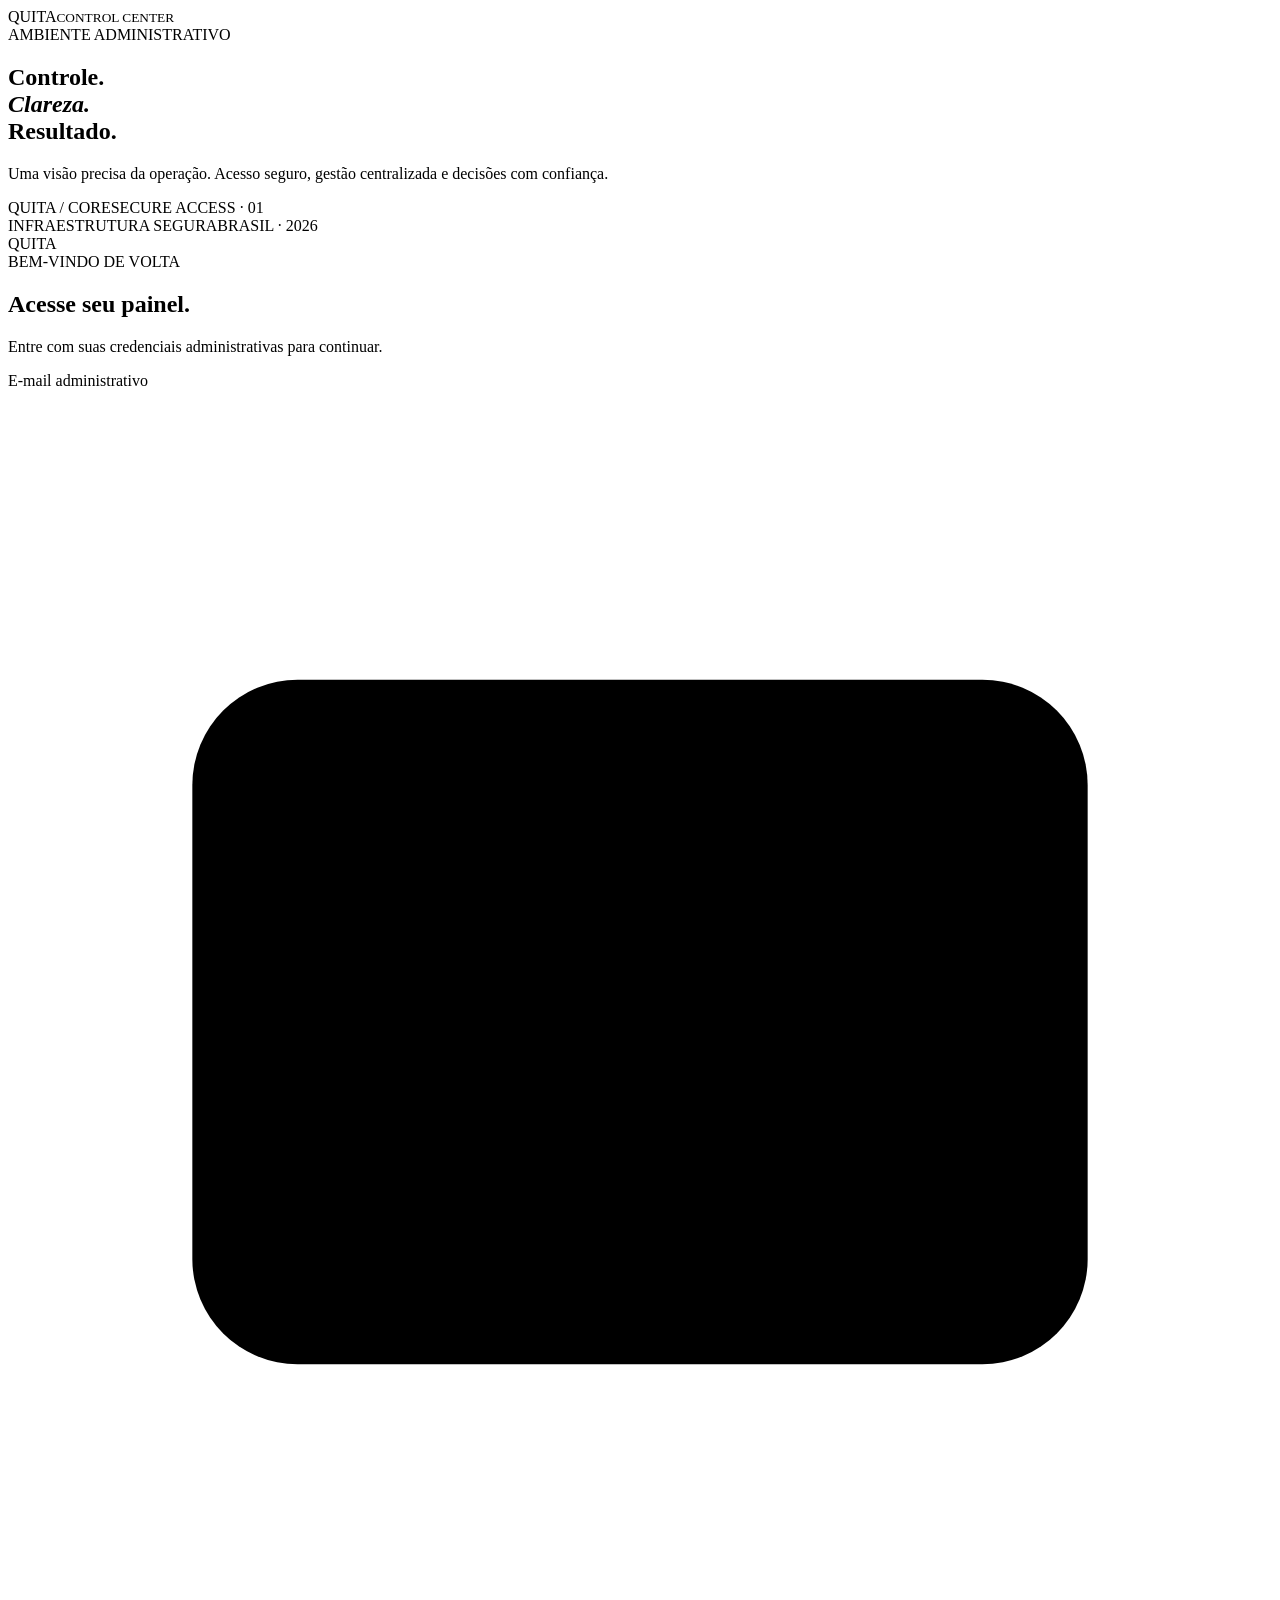
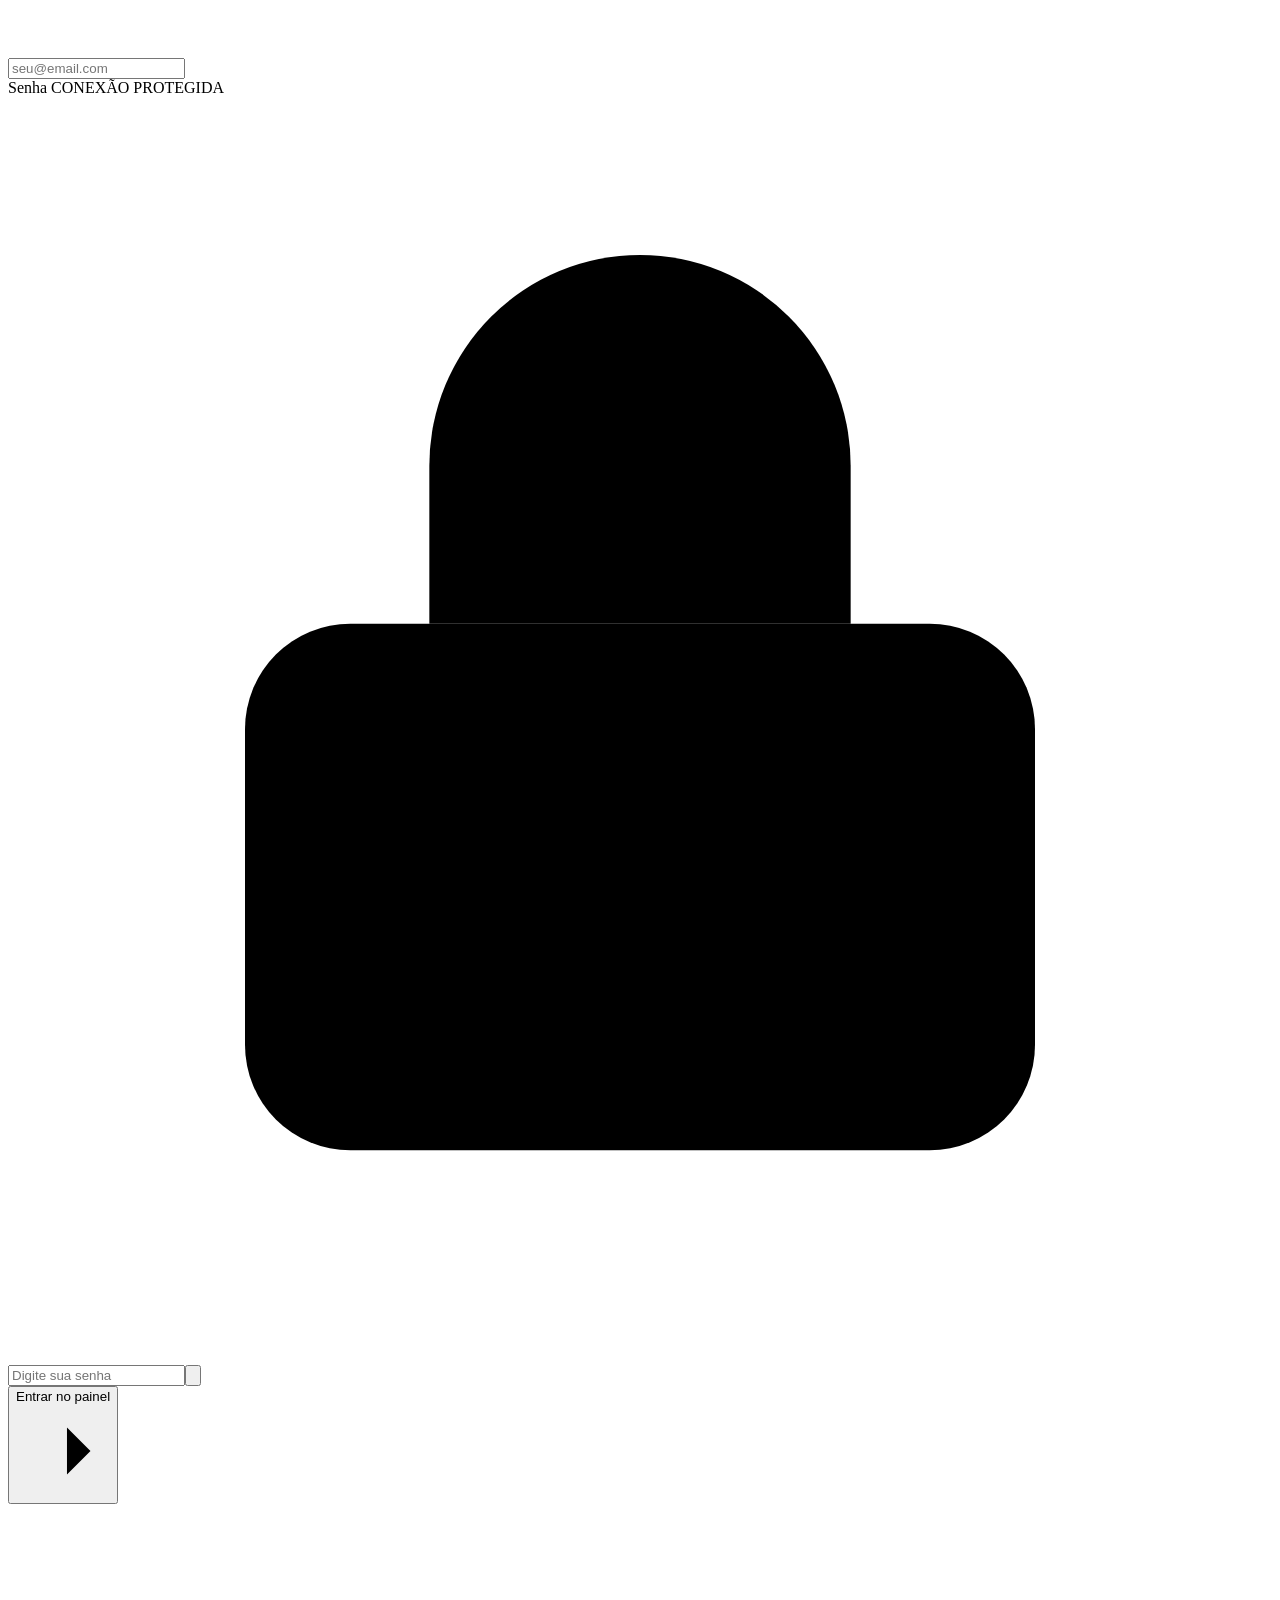
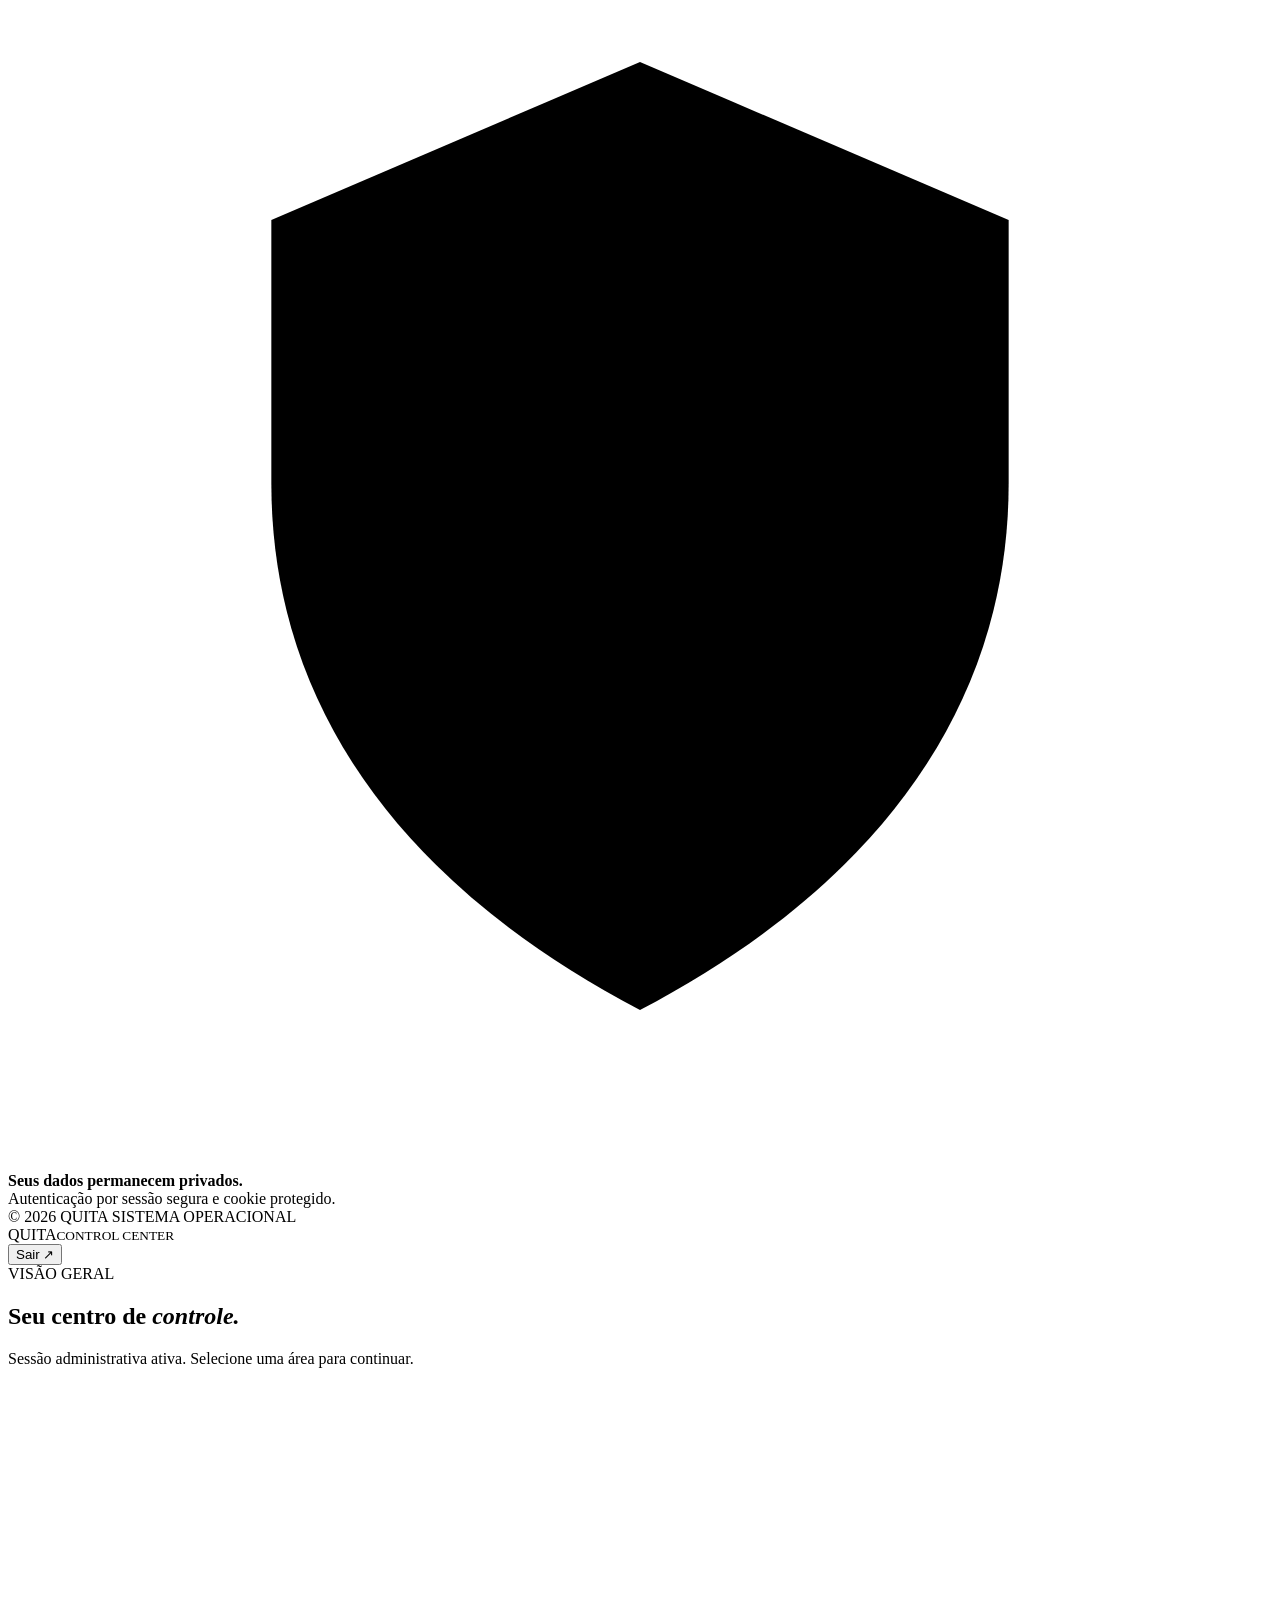
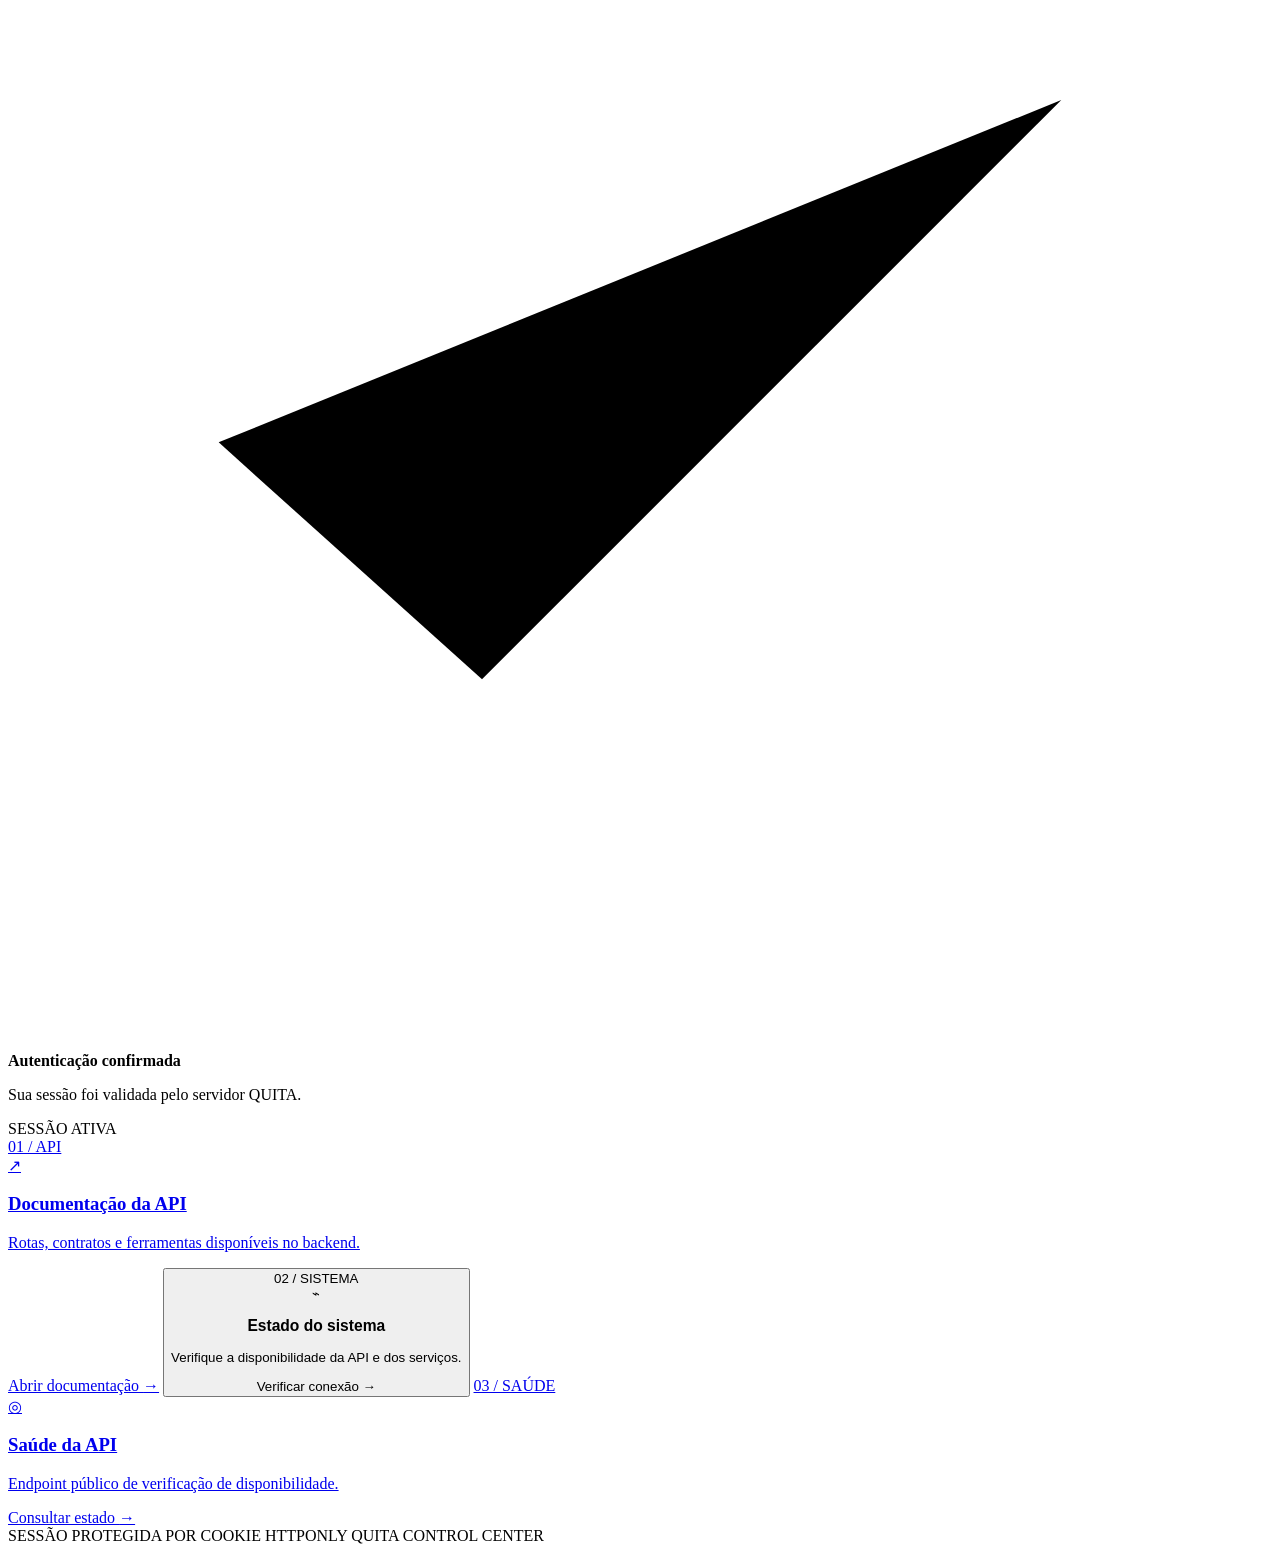
==== backend/frontend/index.html @ aa098b87 "feat: add QUITA admin login and dashboard" ====
<!doctype html>
<html lang="pt-BR">
<head>
  <meta charset="utf-8">
  <meta name="viewport" content="width=device-width, initial-scale=1">
  <meta name="theme-color" content="#080b14">
  <meta name="description" content="QUITA — painel administrativo seguro.">
  <title>QUITA — Painel administrativo</title>
  <link rel="preconnect" href="https://fonts.googleapis.com">
  <link rel="preconnect" href="https://fonts.gstatic.com" crossorigin>
  <link href="https://fonts.googleapis.com/css2?family=DM+Sans:wght@400;500;600;700&family=Manrope:wght@400;500;600;700;800&display=swap" rel="stylesheet">
  <link rel="stylesheet" href="/static/app.css">
</head>
<body>
  <div class="ambient ambient-a"></div><div class="ambient ambient-b"></div>
  <div class="grain"></div>
  <main id="app" class="shell">
    <section id="login-view" class="login-layout">
      <div class="visual-panel">
        <div class="brand"><span class="brand-mark"><span></span><span></span><span></span></span><span>QUITA</span><small>CONTROL CENTER</small></div>
        <div class="visual-copy">
          <div class="eyebrow"><span class="pulse"></span> AMBIENTE ADMINISTRATIVO</div>
          <h1>Controle.<br><em>Clareza.</em><br>Resultado.</h1>
          <p>Uma visão precisa da operação. Acesso seguro, gestão centralizada e decisões com confiança.</p>
        </div>
        <div class="orb-stage" aria-hidden="true">
          <div class="orbit orbit-one"></div><div class="orbit orbit-two"></div><div class="orbit orbit-three"></div>
          <div class="orb"><div class="orb-core"></div><div class="orb-shine"></div><div class="orb-ring"></div></div>
          <span class="orb-label label-top">QUITA / CORE</span><span class="orb-label label-bottom">SECURE ACCESS · 01</span>
        </div>
        <div class="visual-footer"><span>INFRAESTRUTURA SEGURA</span><span class="footer-line"></span><span>BRASIL · 2026</span></div>
      </div>
      <section class="form-panel">
        <div class="mobile-brand"><span class="brand-mark"><span></span><span></span><span></span></span> QUITA</div>
        <div class="form-wrap">
          <div class="form-kicker">BEM-VINDO DE VOLTA</div>
          <h2>Acesse seu painel<span>.</span></h2>
          <p class="form-subtitle">Entre com suas credenciais administrativas para continuar.</p>
          <form id="login-form" autocomplete="on">
            <label for="email">E-mail administrativo</label>
            <div class="field"><svg viewBox="0 0 24 24" aria-hidden="true"><rect x="3.5" y="5.5" width="17" height="13" rx="2"></rect><path d="m4.5 7 7.5 6 7.5-6"></path></svg><input id="email" name="email" type="email" placeholder="seu@email.com" autocomplete="username" required maxlength="254"></div>
            <div class="label-row"><label for="password">Senha</label><span class="private-note"><span class="lock-dot"></span> CONEXÃO PROTEGIDA</span></div>
            <div class="field"><svg viewBox="0 0 24 24" aria-hidden="true"><rect x="4.5" y="10" width="15" height="10" rx="2"></rect><path d="M8 10V7a4 4 0 0 1 8 0v3"></path><path d="M12 14v2"></path></svg><input id="password" name="password" type="password" placeholder="Digite sua senha" autocomplete="current-password" required maxlength="1024"><button class="reveal" id="toggle-password" type="button" aria-label="Mostrar senha"><svg viewBox="0 0 24 24"><path d="M2.5 12s3.3-6 9.5-6 9.5 6 9.5 6-3.3 6-9.5 6-9.5-6-9.5-6Z"></path><circle cx="12" cy="12" r="2.5"></circle></svg></button></div>
            <button class="submit-button" id="submit-button" type="submit"><span>Entrar no painel</span><svg viewBox="0 0 24 24"><path d="M5 12h14M13 6l6 6-6 6"></path></svg></button>
            <div id="login-message" class="message" role="alert" aria-live="polite"></div>
          </form>
          <div class="security-note"><span class="shield"><svg viewBox="0 0 24 24"><path d="M12 3 19 6v5c0 4.5-2.8 7.8-7 10-4.2-2.2-7-5.5-7-10V6l7-3Z"></path><path d="m9 12 2 2 4-4"></path></svg></span><span><strong>Seus dados permanecem privados.</strong><br>Autenticação por sessão segura e cookie protegido.</span></div>
        </div>
        <footer class="form-footer"><span>© 2026 QUITA</span><span><i></i> SISTEMA OPERACIONAL</span></footer>
      </section>
    </section>
    <section id="dashboard-view" class="dashboard hidden">
      <header class="dash-header"><div class="brand"><span class="brand-mark"><span></span><span></span><span></span></span><span>QUITA</span><small>CONTROL CENTER</small></div><div class="dash-user"><span class="online-dot"></span><span id="admin-email"></span><button id="logout-button" class="logout-button">Sair <span>↗</span></button></div></header>
      <div class="dash-main"><div class="eyebrow"><span class="pulse"></span> VISÃO GERAL</div><h1>Seu centro de <em>controle.</em></h1><p class="dash-intro">Sessão administrativa ativa. Selecione uma área para continuar.</p>
      <div class="status-card"><div class="status-icon"><svg viewBox="0 0 24 24"><path d="M4 12.5 9 17l11-11"></path></svg></div><div><strong>Autenticação confirmada</strong><p>Sua sessão foi validada pelo servidor QUITA.</p></div><span class="status-tag">SESSÃO ATIVA</span></div>
      <div class="dash-grid">
        <a class="dash-card" href="/docs"><span class="card-index">01 / API</span><div class="card-symbol">↗</div><h3>Documentação da API</h3><p>Rotas, contratos e ferramentas disponíveis no backend.</p><span class="card-link">Abrir documentação <b>→</b></span></a>
        <button class="dash-card" id="check-api"><span class="card-index">02 / SISTEMA</span><div class="card-symbol">⌁</div><h3>Estado do sistema</h3><p id="api-status">Verifique a disponibilidade da API e dos serviços.</p><span class="card-link">Verificar conexão <b>→</b></span></button>
        <a class="dash-card" href="/health"><span class="card-index">03 / SAÚDE</span><div class="card-symbol">◎</div><h3>Saúde da API</h3><p>Endpoint público de verificação de disponibilidade.</p><span class="card-link">Consultar estado <b>→</b></span></a>
      </div>
      <div class="dash-bottom"><span class="pulse"></span> SESSÃO PROTEGIDA POR COOKIE HTTPONLY <span class="bottom-divider"></span> QUITA CONTROL CENTER</div></div>
    </section>
  </main>
  <script src="/static/app.js" defer></script>
</body>
</html>
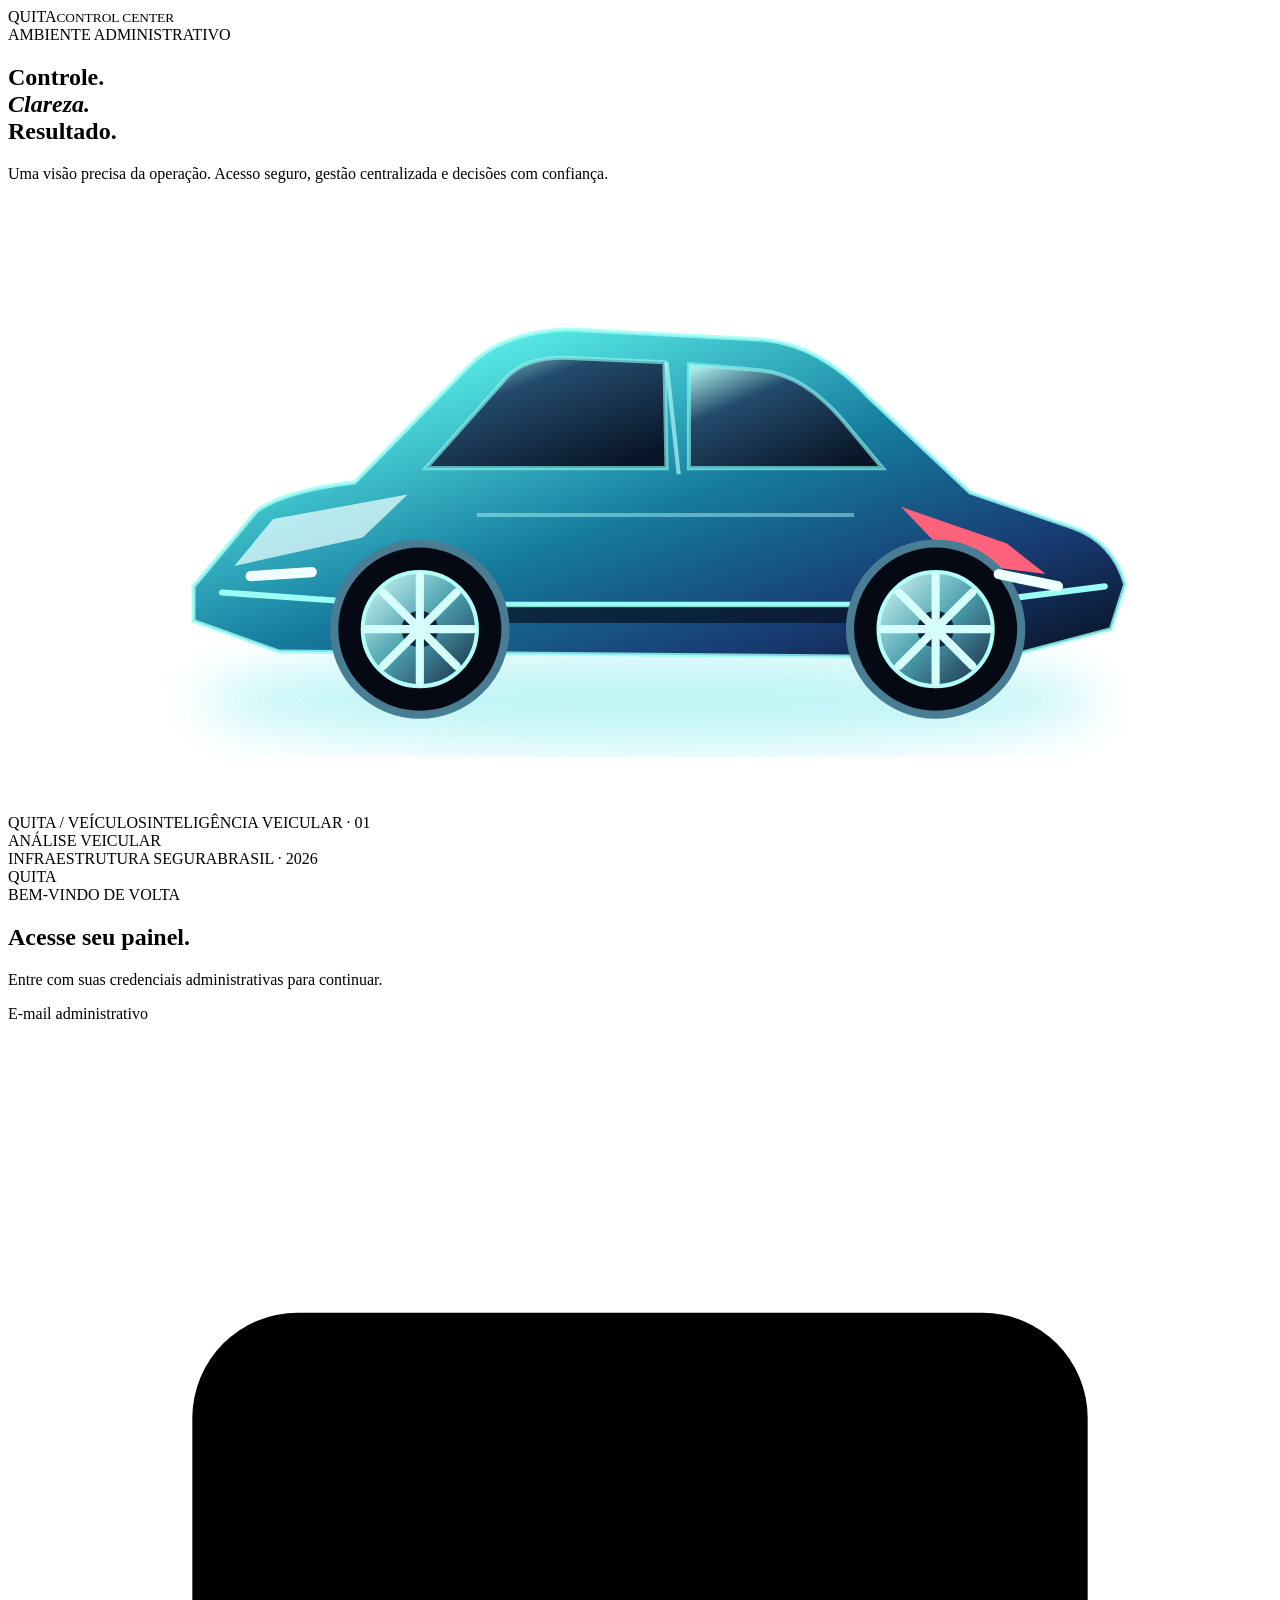
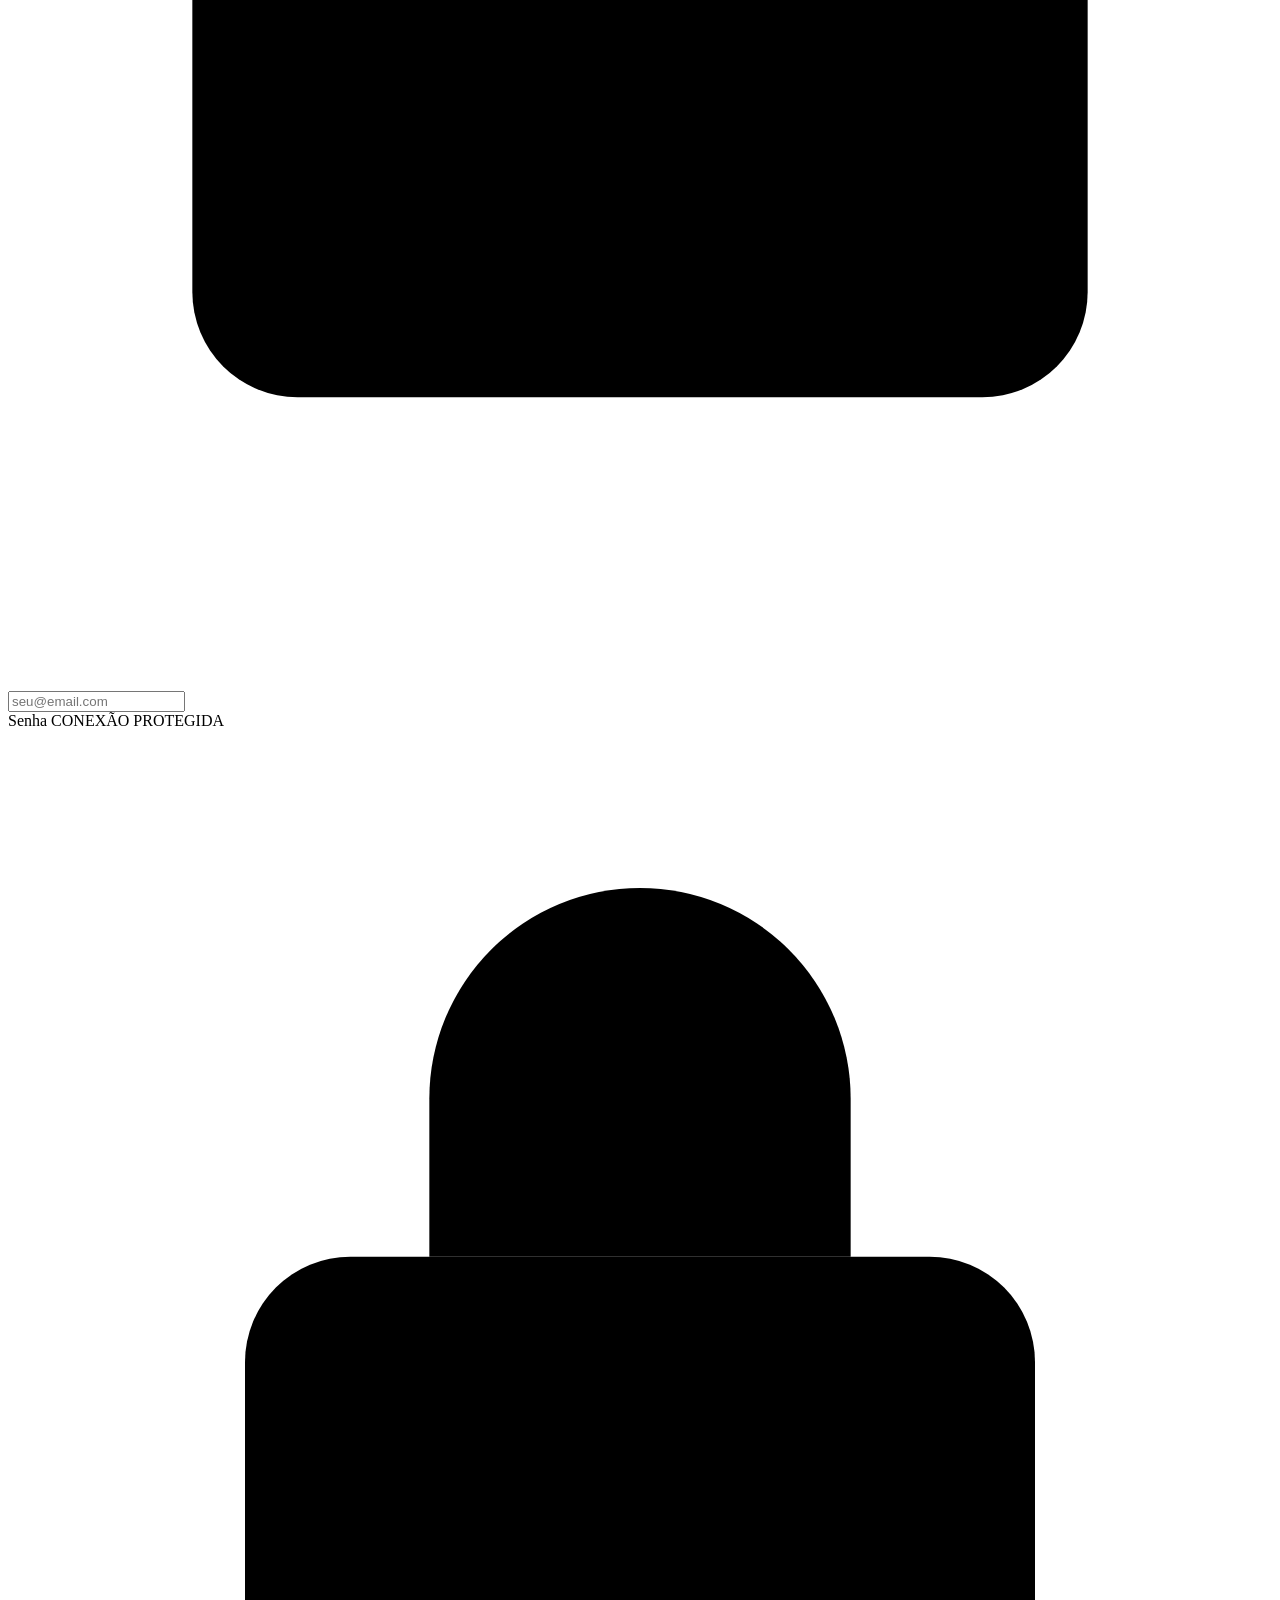
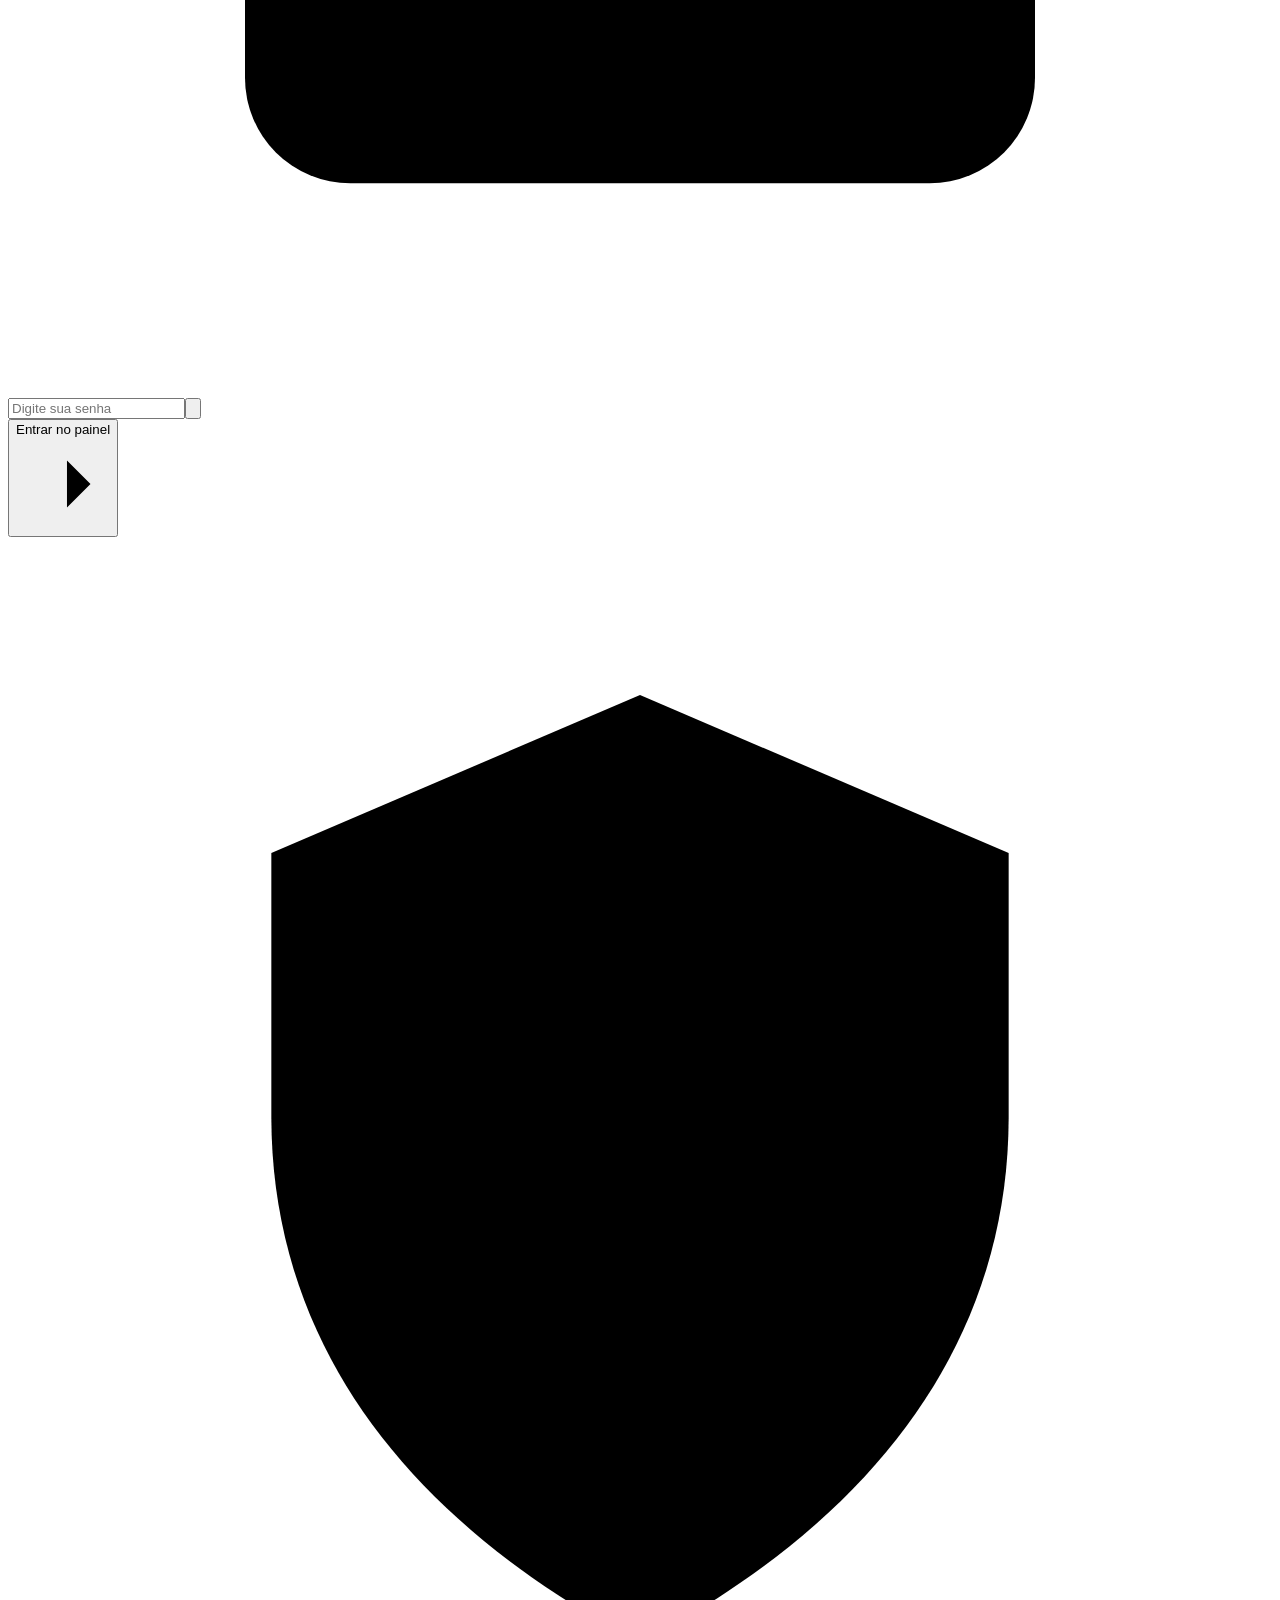
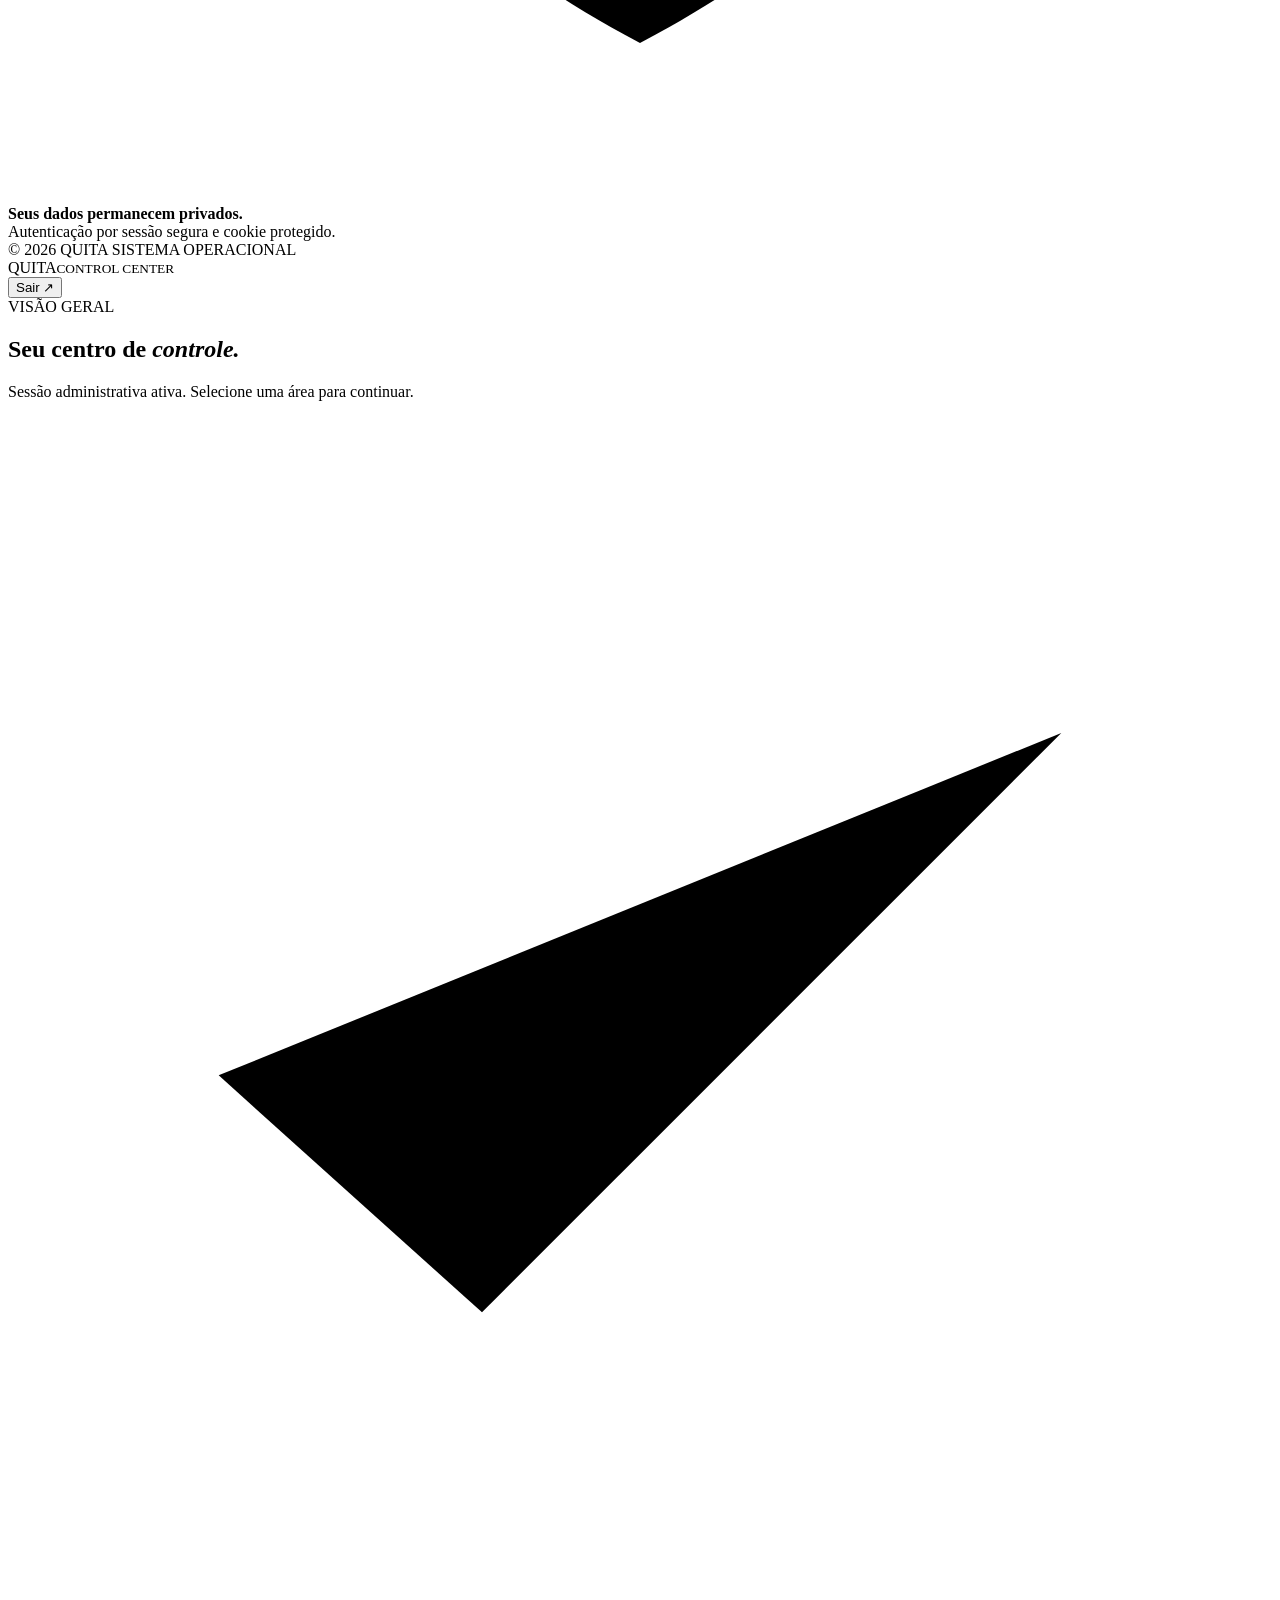
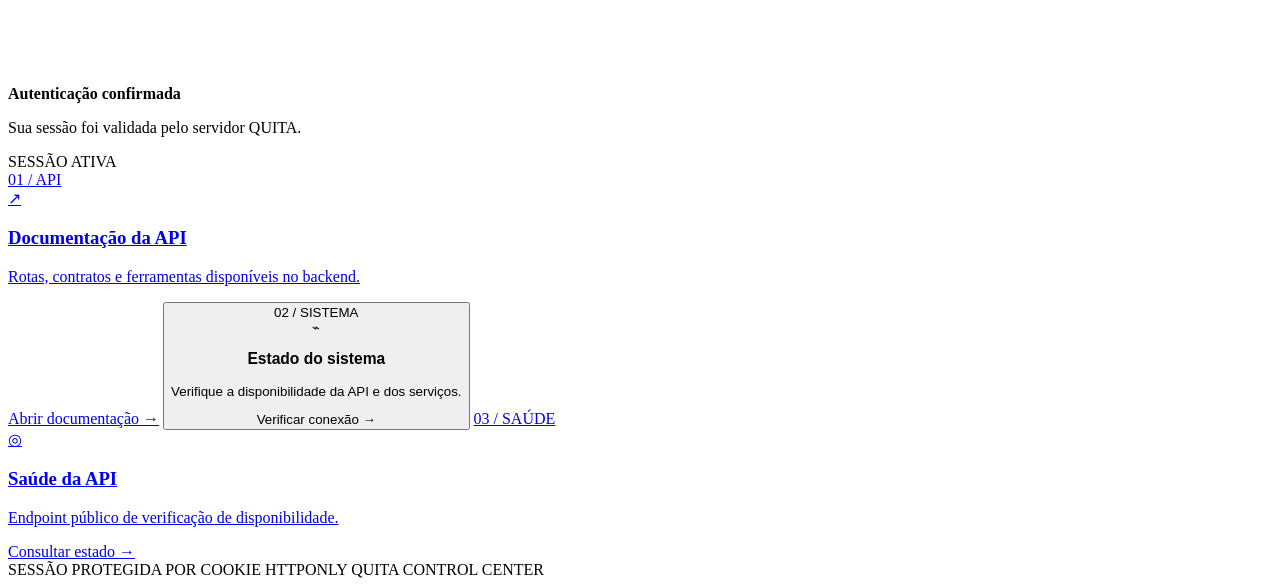
==== commit c7f6c119: "design: substituir esfera genérica por carro esportivo 3D" ====
--- a/backend/frontend/index.html
+++ b/backend/frontend/index.html
@@ -23,10 +23,28 @@
           <h1>Controle.<br><em>Clareza.</em><br>Resultado.</h1>
           <p>Uma visão precisa da operação. Acesso seguro, gestão centralizada e decisões com confiança.</p>
         </div>
-        <div class="orb-stage" aria-hidden="true">
-          <div class="orbit orbit-one"></div><div class="orbit orbit-two"></div><div class="orbit orbit-three"></div>
-          <div class="orb"><div class="orb-core"></div><div class="orb-shine"></div><div class="orb-ring"></div></div>
-          <span class="orb-label label-top">QUITA / CORE</span><span class="orb-label label-bottom">SECURE ACCESS · 01</span>
+        <div class="orb-stage vehicle-stage" aria-hidden="true">
+          <div class="vehicle-grid"></div><div class="orbit orbit-one"></div><div class="orbit orbit-two"></div><div class="orbit orbit-three"></div><div class="vehicle-glow"></div>
+          <svg class="hero-car" viewBox="0 0 620 300">
+            <defs>
+              <linearGradient id="carPaint" x1="0" y1="0" x2="1" y2="1"><stop stop-color="#e7ffff"/><stop offset=".2" stop-color="#53e4e1"/><stop offset=".52" stop-color="#167b9e"/><stop offset=".78" stop-color="#183b72"/><stop offset="1" stop-color="#071020"/></linearGradient>
+              <linearGradient id="glass" x1="0" y1="0" x2=".8" y2="1"><stop stop-color="#b9fff8"/><stop offset=".35" stop-color="#234b6c"/><stop offset="1" stop-color="#091426"/></linearGradient>
+              <linearGradient id="rim" x1="0" y1="0" x2="1" y2="1"><stop stop-color="#d9fffb"/><stop offset=".5" stop-color="#4b9fae"/><stop offset="1" stop-color="#15243e"/></linearGradient>
+              <filter id="carShadow"><feGaussianBlur stdDeviation="12"/></filter>
+            </defs>
+            <ellipse cx="315" cy="246" rx="220" ry="23" fill="#23dce0" opacity=".28" filter="url(#carShadow)"/>
+            <path d="M91 190 122 153Q136 143 170 139L225 83Q242 65 275 64L371 69Q399 72 423 98L472 144 522 161Q542 168 548 189L541 211 488 225 133 222 91 207Z" fill="url(#carPaint)" stroke="#9bfff6" stroke-opacity=".8" stroke-width="2"/>
+            <path d="M205 132 245 87Q255 77 276 78L322 80 323 132Z" fill="url(#glass)" stroke="#8af6f1" stroke-opacity=".65" stroke-width="2"/>
+            <path d="M334 81 369 84Q390 86 409 108L429 132 334 132Z" fill="url(#glass)" stroke="#8af6f1" stroke-opacity=".65" stroke-width="2"/>
+            <path d="M323 80 329 135" stroke="#b9fffa" stroke-opacity=".65" stroke-width="2"/>
+            <path d="M130 157 196 145 174 166 111 180Z" fill="#eaffff" opacity=".72"/><path d="M438 151 490 169 509 184 464 178Z" fill="#ff627b"/>
+            <path d="M105 193 190 199 467 199 538 190" fill="none" stroke="#9afff4" stroke-width="3" stroke-linecap="round"/>
+            <path d="M230 155 415 155" stroke="#bafffa" stroke-opacity=".45" stroke-width="2"/><path d="M192 204 460 204" stroke="#07101e" stroke-width="8" opacity=".7"/>
+            <g><circle cx="202" cy="211" r="42" fill="#050914" stroke="#487d93" stroke-width="4"/><circle cx="202" cy="211" r="28" fill="url(#rim)" stroke="#b3fff8" stroke-width="2"/><circle cx="202" cy="211" r="9" fill="#10253c"/><path d="M202 185V237M176 211H228M184 193 220 229M220 193 184 229" stroke="#d4fffa" stroke-width="4" stroke-linecap="round"/></g>
+            <g><circle cx="455" cy="211" r="42" fill="#050914" stroke="#487d93" stroke-width="4"/><circle cx="455" cy="211" r="28" fill="url(#rim)" stroke="#b3fff8" stroke-width="2"/><circle cx="455" cy="211" r="9" fill="#10253c"/><path d="M455 185V237M429 211H481M437 193 473 229M473 193 437 229" stroke="#d4fffa" stroke-width="4" stroke-linecap="round"/></g>
+            <path d="M119 185 149 183M486 184 515 190" stroke="#f0ffff" stroke-width="5" stroke-linecap="round"/>
+          </svg>
+          <span class="orb-label label-top">QUITA / VEÍCULOS</span><span class="orb-label label-bottom">INTELIGÊNCIA VEICULAR · 01</span><div class="vehicle-chip"><span class="pulse"></span> ANÁLISE VEICULAR</div>
         </div>
         <div class="visual-footer"><span>INFRAESTRUTURA SEGURA</span><span class="footer-line"></span><span>BRASIL · 2026</span></div>
       </div>
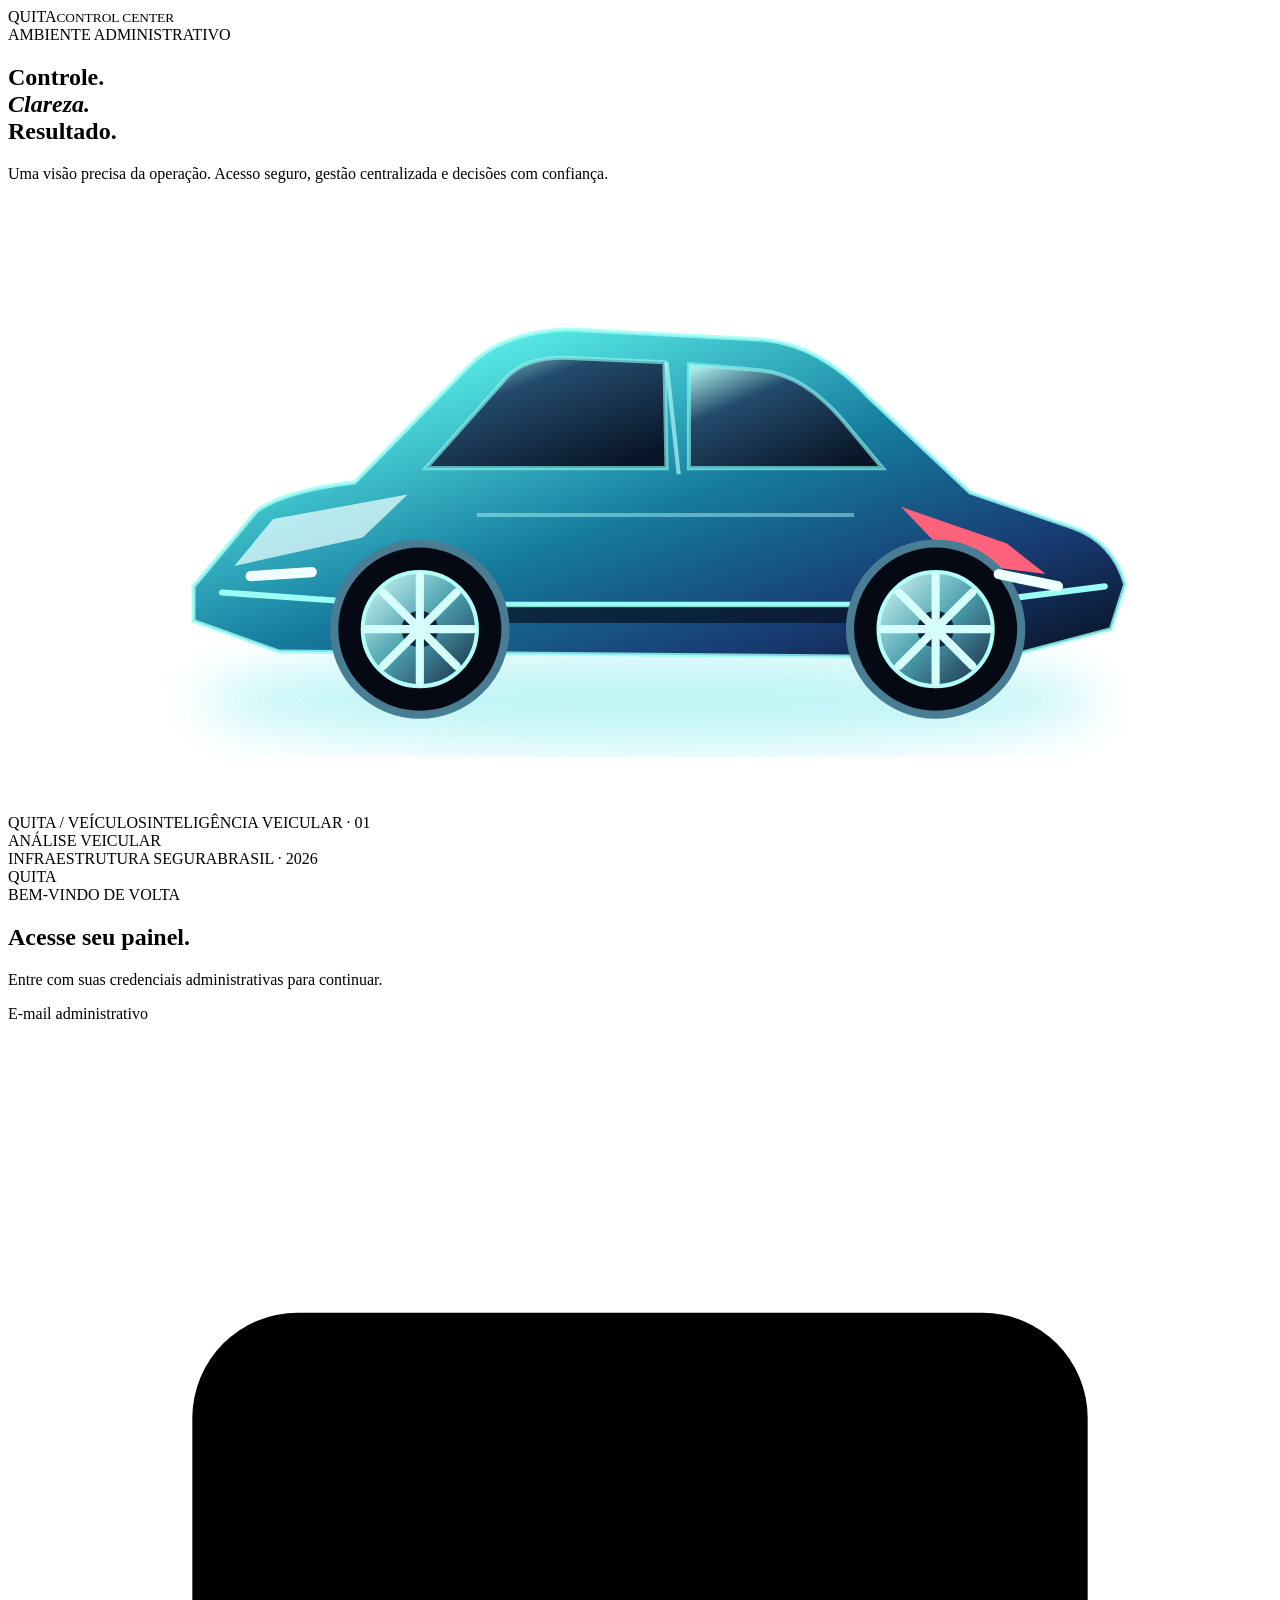
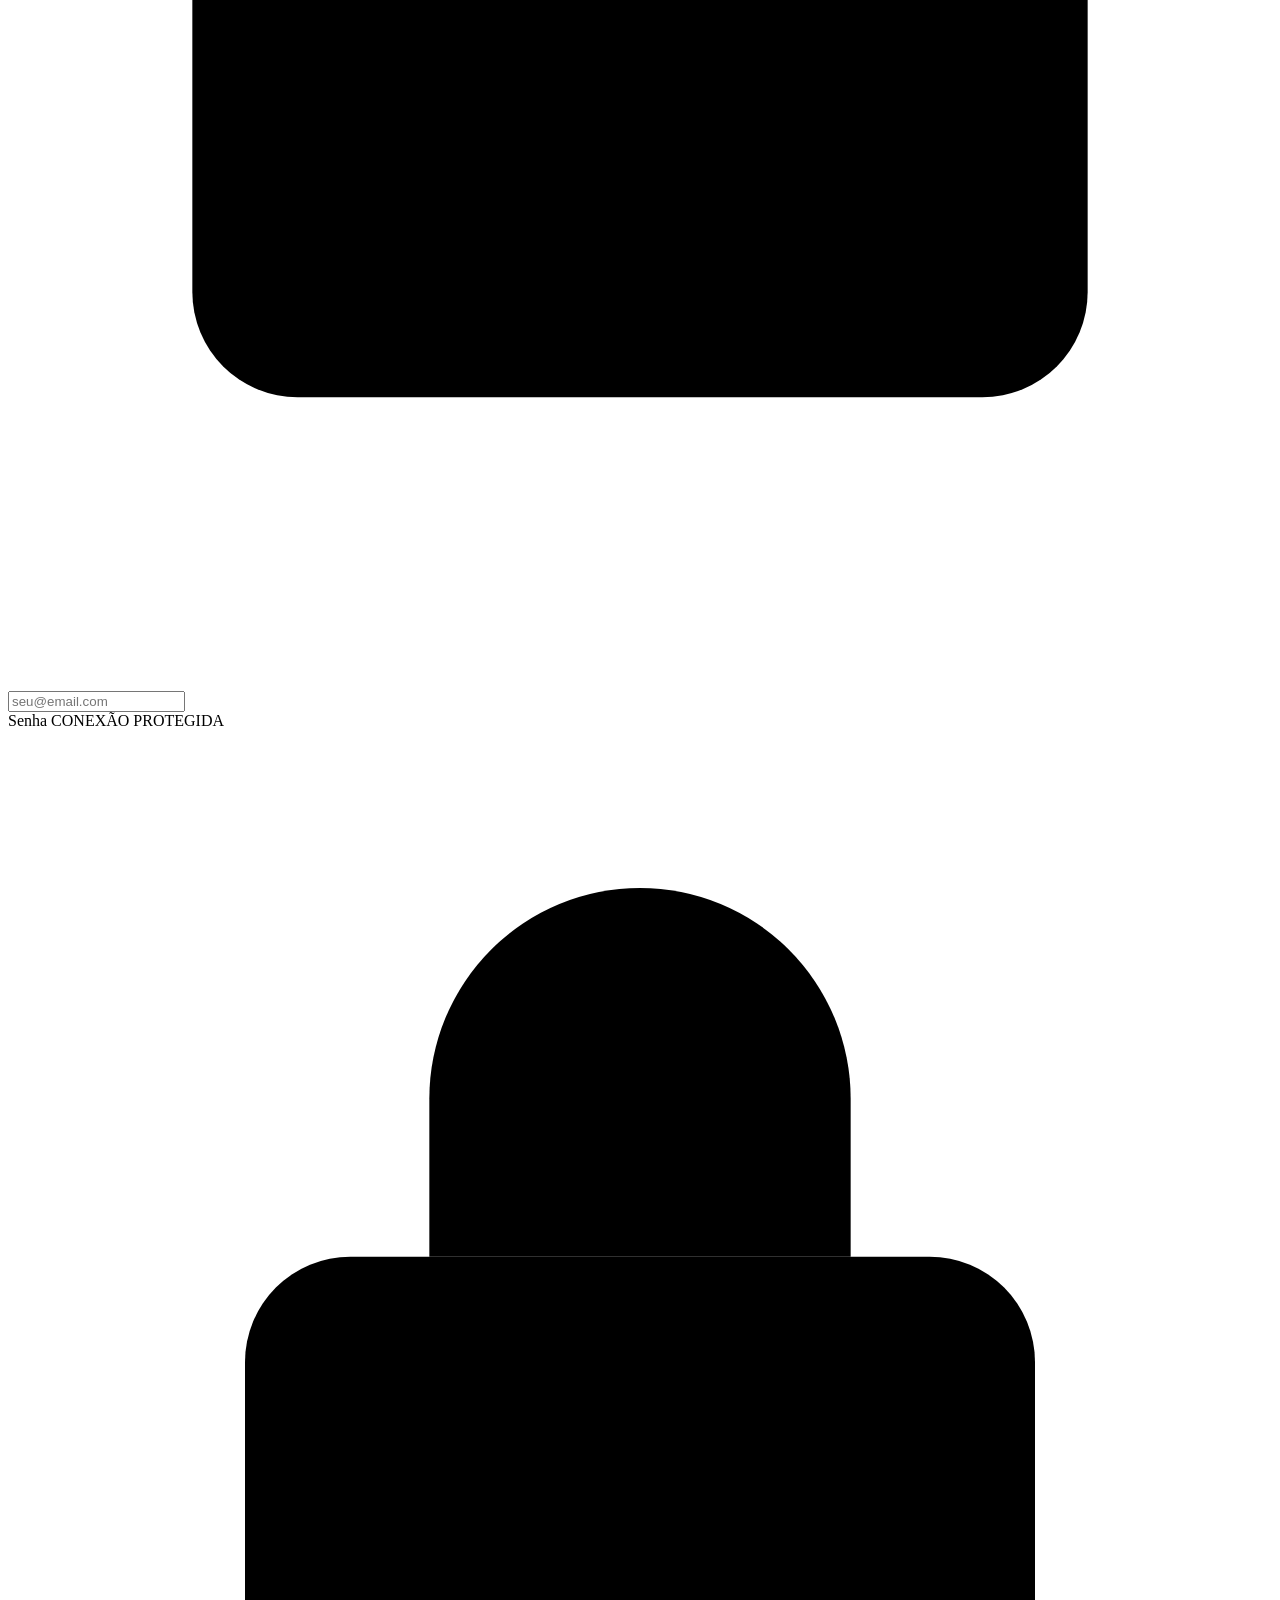
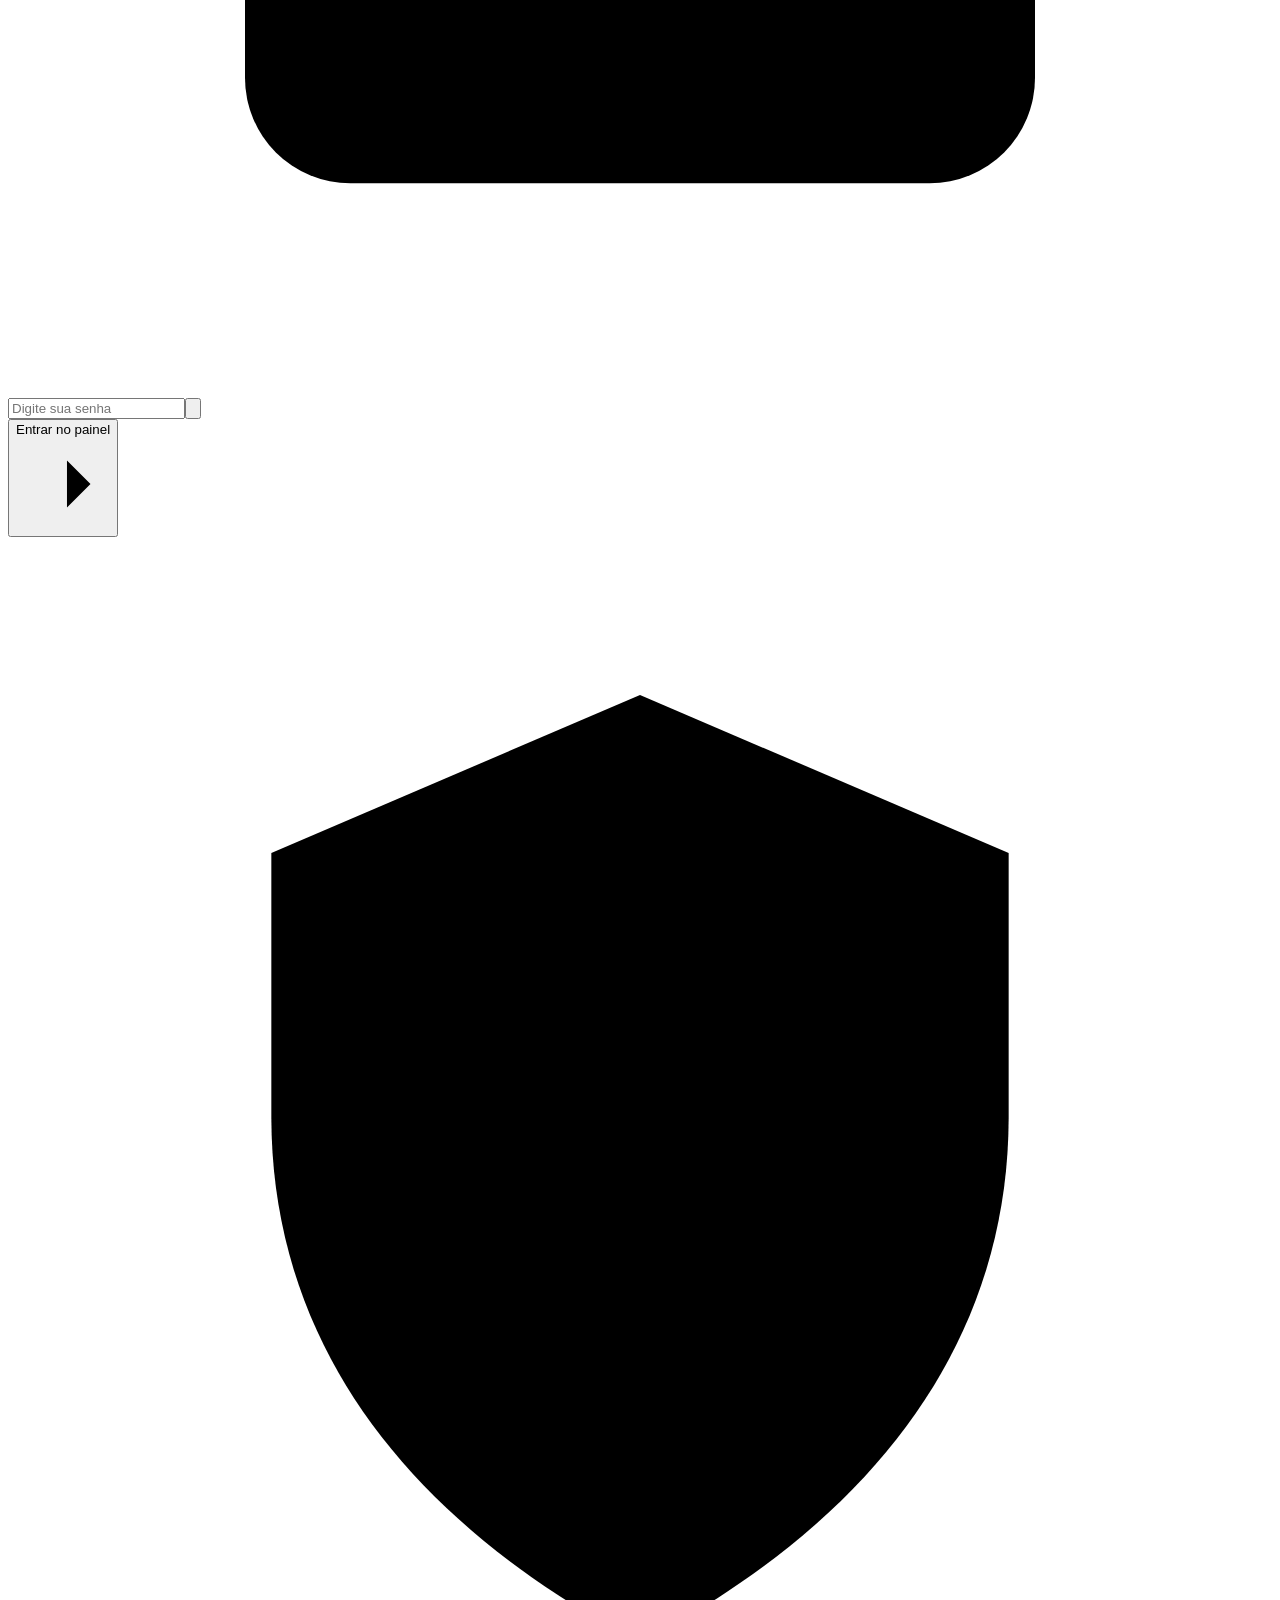
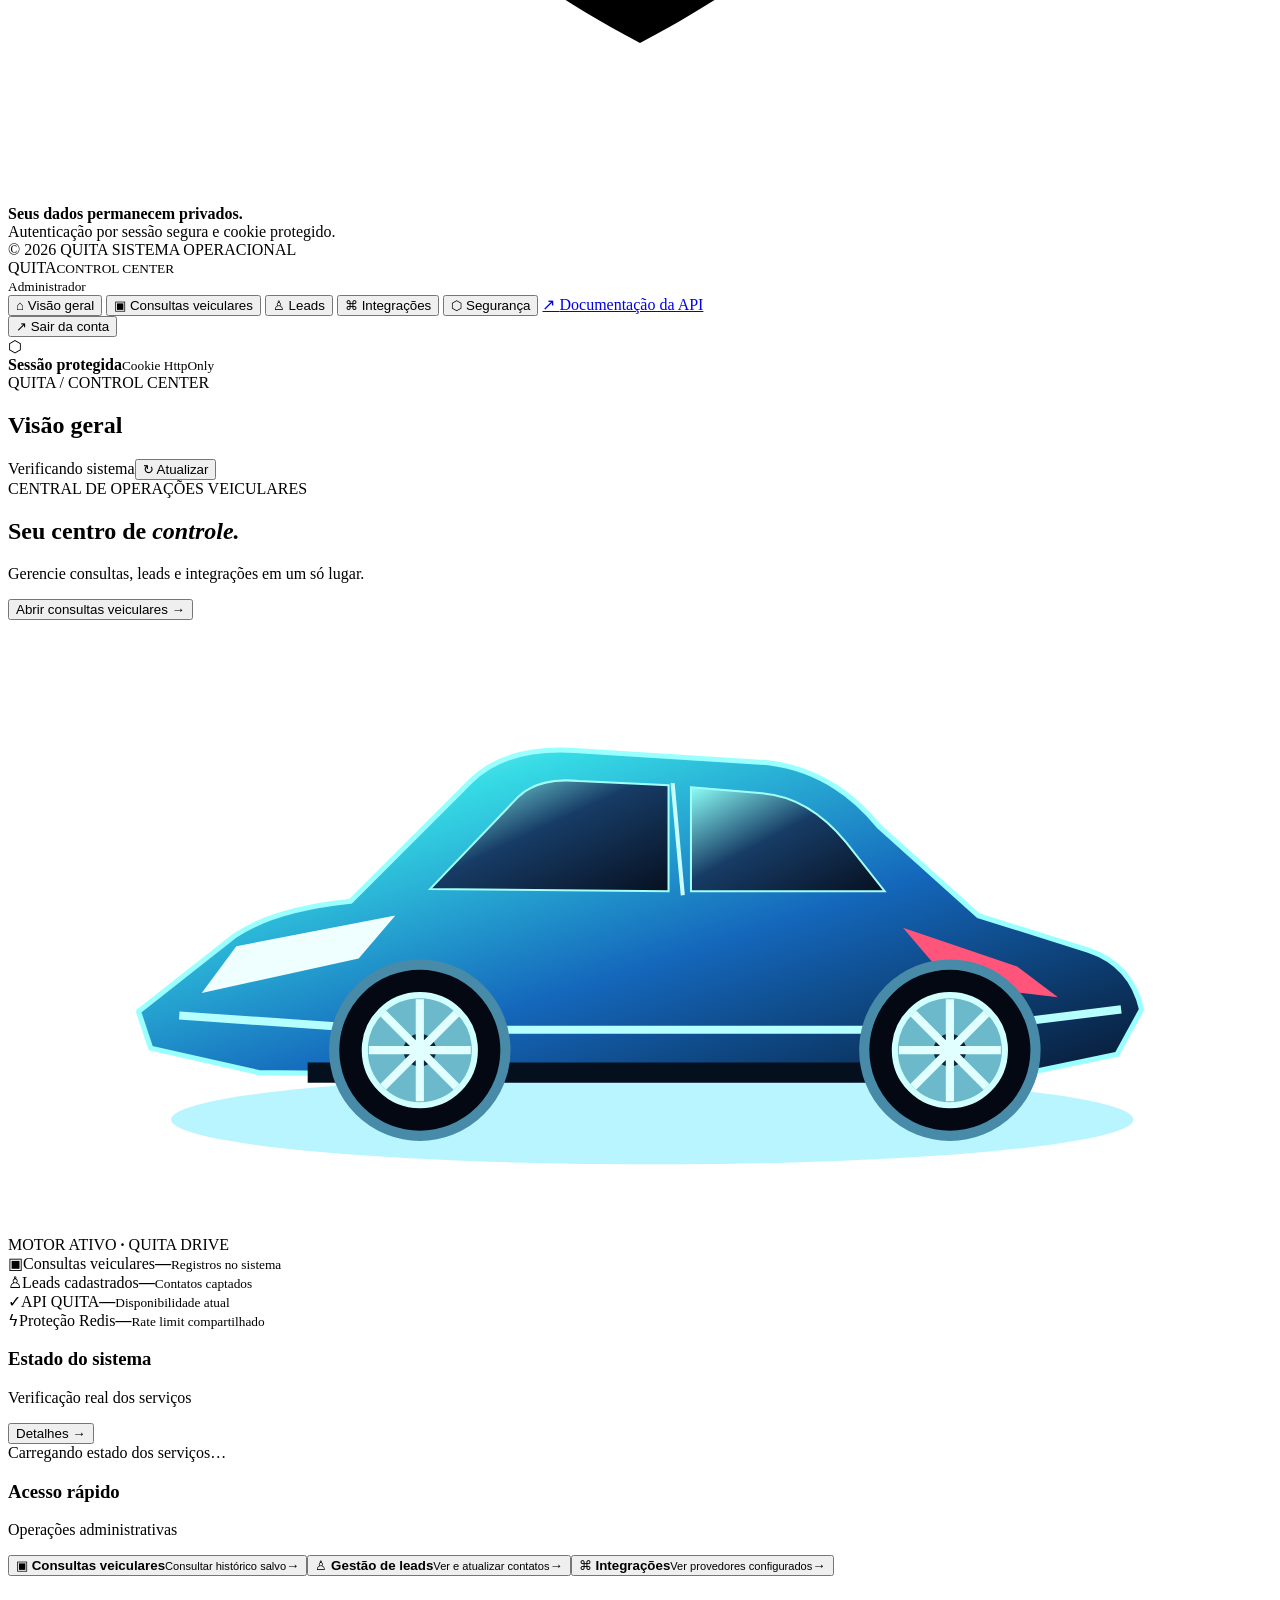
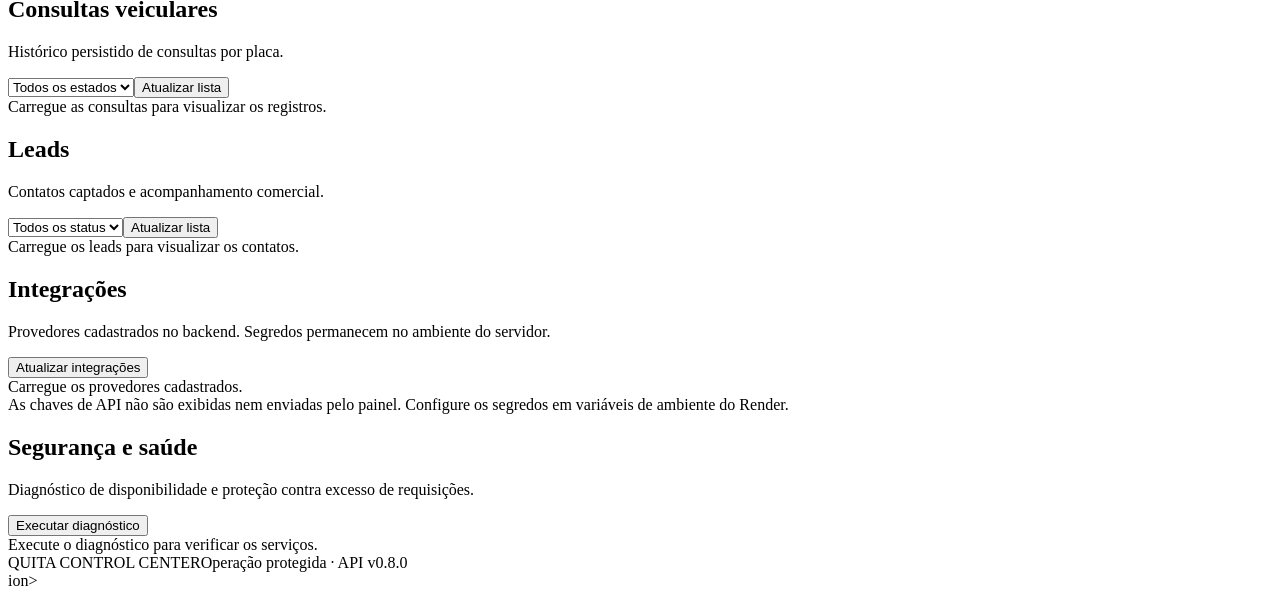
==== commit 631dae8f: "feat: transformar painel QUITA em central administrativa funcional" ====
--- a/backend/frontend/index.html
+++ b/backend/frontend/index.html
@@ -4,7 +4,7 @@
   <meta charset="utf-8">
   <meta name="viewport" content="width=device-width, initial-scale=1">
   <meta name="theme-color" content="#080b14">
-  <meta name="description" content="QUITA — painel administrativo seguro.">
+  <meta name="description" content="QUITA — central administrativa de inteligência veicular.">
   <title>QUITA — Painel administrativo</title>
   <link rel="preconnect" href="https://fonts.googleapis.com">
   <link rel="preconnect" href="https://fonts.gstatic.com" crossorigin>
@@ -68,16 +68,42 @@
       </section>
     </section>
     <section id="dashboard-view" class="dashboard hidden">
-      <header class="dash-header"><div class="brand"><span class="brand-mark"><span></span><span></span><span></span></span><span>QUITA</span><small>CONTROL CENTER</small></div><div class="dash-user"><span class="online-dot"></span><span id="admin-email"></span><button id="logout-button" class="logout-button">Sair <span>↗</span></button></div></header>
-      <div class="dash-main"><div class="eyebrow"><span class="pulse"></span> VISÃO GERAL</div><h1>Seu centro de <em>controle.</em></h1><p class="dash-intro">Sessão administrativa ativa. Selecione uma área para continuar.</p>
-      <div class="status-card"><div class="status-icon"><svg viewBox="0 0 24 24"><path d="M4 12.5 9 17l11-11"></path></svg></div><div><strong>Autenticação confirmada</strong><p>Sua sessão foi validada pelo servidor QUITA.</p></div><span class="status-tag">SESSÃO ATIVA</span></div>
-      <div class="dash-grid">
-        <a class="dash-card" href="/docs"><span class="card-index">01 / API</span><div class="card-symbol">↗</div><h3>Documentação da API</h3><p>Rotas, contratos e ferramentas disponíveis no backend.</p><span class="card-link">Abrir documentação <b>→</b></span></a>
-        <button class="dash-card" id="check-api"><span class="card-index">02 / SISTEMA</span><div class="card-symbol">⌁</div><h3>Estado do sistema</h3><p id="api-status">Verifique a disponibilidade da API e dos serviços.</p><span class="card-link">Verificar conexão <b>→</b></span></button>
-        <a class="dash-card" href="/health"><span class="card-index">03 / SAÚDE</span><div class="card-symbol">◎</div><h3>Saúde da API</h3><p>Endpoint público de verificação de disponibilidade.</p><span class="card-link">Consultar estado <b>→</b></span></a>
+      <aside class="admin-sidebar">
+        <div class="brand"><span class="brand-mark"><span></span><span></span><span></span></span><span>QUITA</span><small>CONTROL CENTER</small></div>
+        <div class="sidebar-user"><span class="online-dot"></span><div><strong id="admin-email"></strong><small>Administrador</small></div></div>
+        <nav class="admin-nav" aria-label="Navegação administrativa">
+          <button class="nav-item active" data-page="overview">⌂ <span>Visão geral</span></button>
+          <button class="nav-item" data-page="vehicles">▣ <span>Consultas veiculares</span></button>
+          <button class="nav-item" data-page="leads">♙ <span>Leads</span></button>
+          <button class="nav-item" data-page="providers">⌘ <span>Integrações</span></button>
+          <button class="nav-item" data-page="security">⬡ <span>Segurança</span></button>
+          <a class="nav-item" href="/docs">↗ <span>Documentação da API</span></a>
+        </nav>
+        <button id="logout-button" class="logout-button">↗ <span>Sair da conta</span></button>
+        <div class="sidebar-security"><span>⬡</span><div><strong>Sessão protegida</strong><small>Cookie HttpOnly</small></div></div>
+      </aside>
+      <div class="admin-workspace">
+        <header class="workspace-header"><div><div class="eyebrow"><span class="pulse"></span> QUITA / CONTROL CENTER</div><h1 id="page-title">Visão geral</h1></div><div class="header-actions"><span id="system-pill" class="system-pill"><i></i> Verificando sistema</span><button id="refresh-button" class="refresh-button">↻ Atualizar</button></div></header>
+        <section id="page-overview" class="admin-page">
+          <div class="welcome-banner"><div class="banner-copy"><div class="eyebrow">CENTRAL DE OPERAÇÕES VEICULARES</div><h2>Seu centro de <em>controle.</em></h2><p>Gerencie consultas, leads e integrações em um só lugar.</p><button class="primary-action" data-go="vehicles">Abrir consultas veiculares <b>→</b></button></div>
+            <div class="road-scene" aria-label="Carro esportivo acelerando por uma estrada futurista"><div class="road-sky"></div><div class="road-city"></div><div class="road-surface"><span></span><span></span><span></span><span></span></div><div class="speed-streak streak-a"></div><div class="speed-streak streak-b"></div><svg class="driving-car" viewBox="0 0 620 300" role="img" aria-label="Carro esportivo azul em movimento"><defs><linearGradient id="movingPaint" x1="0" y1="0" x2="1" y2="1"><stop stop-color="#dfffff"/><stop offset=".22" stop-color="#36dbe5"/><stop offset=".58" stop-color="#1467bb"/><stop offset="1" stop-color="#07172e"/></linearGradient><linearGradient id="movingGlass" x1="0" y1="0" x2="1" y2="1"><stop stop-color="#8bfff8"/><stop offset=".45" stop-color="#173c66"/><stop offset="1" stop-color="#071021"/></linearGradient></defs><ellipse cx="316" cy="245" rx="236" ry="22" fill="#00d9ff" opacity=".28"/><path d="M64 192 111 155Q130 142 168 138L227 79Q244 62 278 64L373 70Q405 74 427 101L476 145 530 162Q551 169 556 191L544 213 482 226 123 222 70 210Z" fill="url(#movingPaint)" stroke="#9affff" stroke-width="2.5"/><path d="M207 132 250 87Q260 77 280 79L324 81 324 133Z" fill="url(#movingGlass)" stroke="#a0fff8"/><path d="M335 82 370 85Q393 87 411 109L430 133 335 133Z" fill="url(#movingGlass)" stroke="#a0fff8"/><path d="M326 80 331 135" stroke="#c8fffd" stroke-width="2"/><path d="M112 160 190 145 172 166 95 183Z" fill="#efffff"/><path d="M439 151 495 170 515 185 463 179Z" fill="#ff557b"/><path d="M84 194 185 201 465 201 546 191" fill="none" stroke="#b5ffff" stroke-width="4"/><path d="M147 222 473 222" stroke="#05101f" stroke-width="10"/><g class="wheel wheel-front"><circle cx="202" cy="211" r="42" fill="#030813" stroke="#478ba8" stroke-width="5"/><circle cx="202" cy="211" r="27" fill="#6bb9cb" stroke="#d1ffff" stroke-width="3"/><circle cx="202" cy="211" r="8" fill="#09233a"/><path d="M202 186V236M177 211H227M184 193 220 229M220 193 184 229" stroke="#e1ffff" stroke-width="4"/></g><g class="wheel wheel-back"><circle cx="462" cy="211" r="42" fill="#030813" stroke="#478ba8" stroke-width="5"/><circle cx="462" cy="211" r="27" fill="#6bb9cb" stroke="#d1ffff" stroke-width="3"/><circle cx="462" cy="211" r="8" fill="#09233a"/><path d="M462 186V236M437 211H487M444 193 480 229M480 193 444 229" stroke="#e1ffff" stroke-width="4"/></g></svg><div class="headlight-beam"></div><div class="scene-label"><span class="pulse"></span> MOTOR ATIVO <b>·</b> QUITA DRIVE</div></div>
+          </div>
+          <div class="metric-grid">
+            <article class="metric-card"><span class="metric-icon cyan">▣</span><span class="metric-label">Consultas veiculares</span><strong id="metric-vehicles">—</strong><small>Registros no sistema</small></article>
+            <article class="metric-card"><span class="metric-icon violet">♙</span><span class="metric-label">Leads cadastrados</span><strong id="metric-leads">—</strong><small>Contatos captados</small></article>
+            <article class="metric-card"><span class="metric-icon green">✓</span><span class="metric-label">API QUITA</span><strong id="metric-api">—</strong><small>Disponibilidade atual</small></article>
+            <article class="metric-card"><span class="metric-icon amber">ϟ</span><span class="metric-label">Proteção Redis</span><strong id="metric-redis">—</strong><small>Rate limit compartilhado</small></article>
+          </div>
+          <div class="overview-grid"><article class="panel-card"><div class="panel-heading"><div><h3>Estado do sistema</h3><p>Verificação real dos serviços</p></div><button class="subtle-action" data-go="security">Detalhes →</button></div><div id="service-status" class="service-list"><div class="empty-state">Carregando estado dos serviços…</div></div></article><article class="panel-card"><div class="panel-heading"><div><h3>Acesso rápido</h3><p>Operações administrativas</p></div></div><div class="quick-actions"><button data-go="vehicles">▣ <span><b>Consultas veiculares</b><small>Consultar histórico salvo</small></span><b>→</b></button><button data-go="leads">♙ <span><b>Gestão de leads</b><small>Ver e atualizar contatos</small></span><b>→</b></button><button data-go="providers">⌘ <span><b>Integrações</b><small>Ver provedores configurados</small></span><b>→</b></button></div></article></div>
+          <div id="overview-message" class="inline-message" role="status"></div>
+        </section>
+        <section id="page-vehicles" class="admin-page hidden"><div class="page-toolbar"><div><h2>Consultas veiculares</h2><p>Histórico persistido de consultas por placa.</p></div><div class="toolbar-controls"><select id="vehicle-filter"><option value="">Todos os estados</option><option value="success">Concluídas</option><option value="pending">Pendentes</option><option value="unavailable">Indisponíveis</option><option value="failed">Falhas</option></select><button class="refresh-button" data-load="vehicles">Atualizar lista</button></div></div><div class="panel-card table-panel"><div id="vehicles-table" class="table-wrap"><div class="empty-state">Carregue as consultas para visualizar os registros.</div></div></div></section>
+        <section id="page-leads" class="admin-page hidden"><div class="page-toolbar"><div><h2>Leads</h2><p>Contatos captados e acompanhamento comercial.</p></div><div class="toolbar-controls"><select id="lead-filter"><option value="">Todos os status</option><option value="new">Novo</option><option value="contacted">Contatado</option><option value="qualified">Qualificado</option><option value="converted">Convertido</option><option value="closed">Encerrado</option></select><button class="refresh-button" data-load="leads">Atualizar lista</button></div></div><div class="panel-card table-panel"><div id="leads-table" class="table-wrap"><div class="empty-state">Carregue os leads para visualizar os contatos.</div></div></div></section>
+        <section id="page-providers" class="admin-page hidden"><div class="page-toolbar"><div><h2>Integrações</h2><p>Provedores cadastrados no backend. Segredos permanecem no ambiente do servidor.</p></div><button class="refresh-button" data-load="providers">Atualizar integrações</button></div><div id="providers-list" class="provider-grid"><div class="empty-state">Carregue os provedores cadastrados.</div></div><div class="integration-note">As chaves de API não são exibidas nem enviadas pelo painel. Configure os segredos em variáveis de ambiente do Render.</div></section>
+        <section id="page-security" class="admin-page hidden"><div class="page-toolbar"><div><h2>Segurança e saúde</h2><p>Diagnóstico de disponibilidade e proteção contra excesso de requisições.</p></div><button class="refresh-button" data-load="security">Executar diagnóstico</button></div><div id="security-results" class="security-grid"><div class="empty-state">Execute o diagnóstico para verificar os serviços.</div></div></section>
+        <footer class="workspace-footer"><span>QUITA CONTROL CENTER</span><span>Operação protegida · <span id="footer-version">API v0.8.0</span></span></footer>
       </div>
-      <div class="dash-bottom"><span class="pulse"></span> SESSÃO PROTEGIDA POR COOKIE HTTPONLY <span class="bottom-divider"></span> QUITA CONTROL CENTER</div></div>
-    </section>
+    </section>ion>
   </main>
   <script src="/static/app.js" defer></script>
 </body>
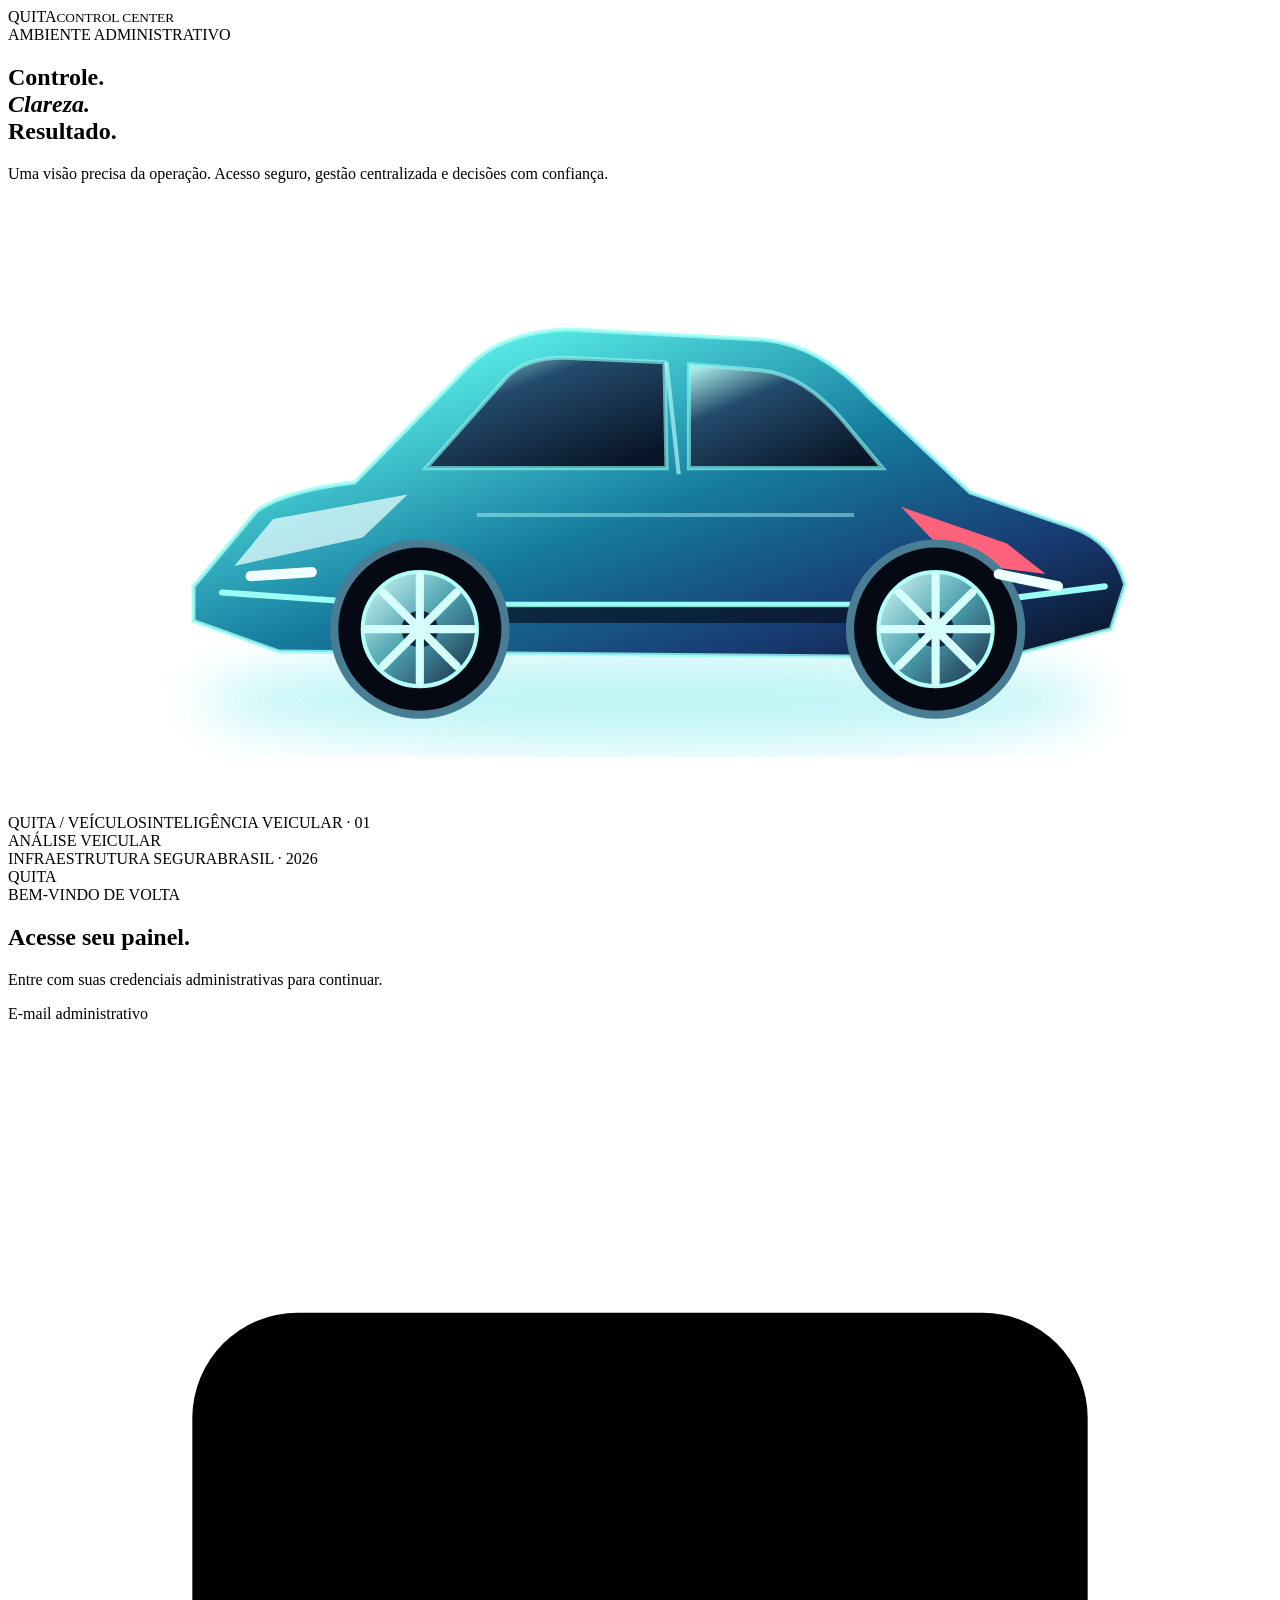
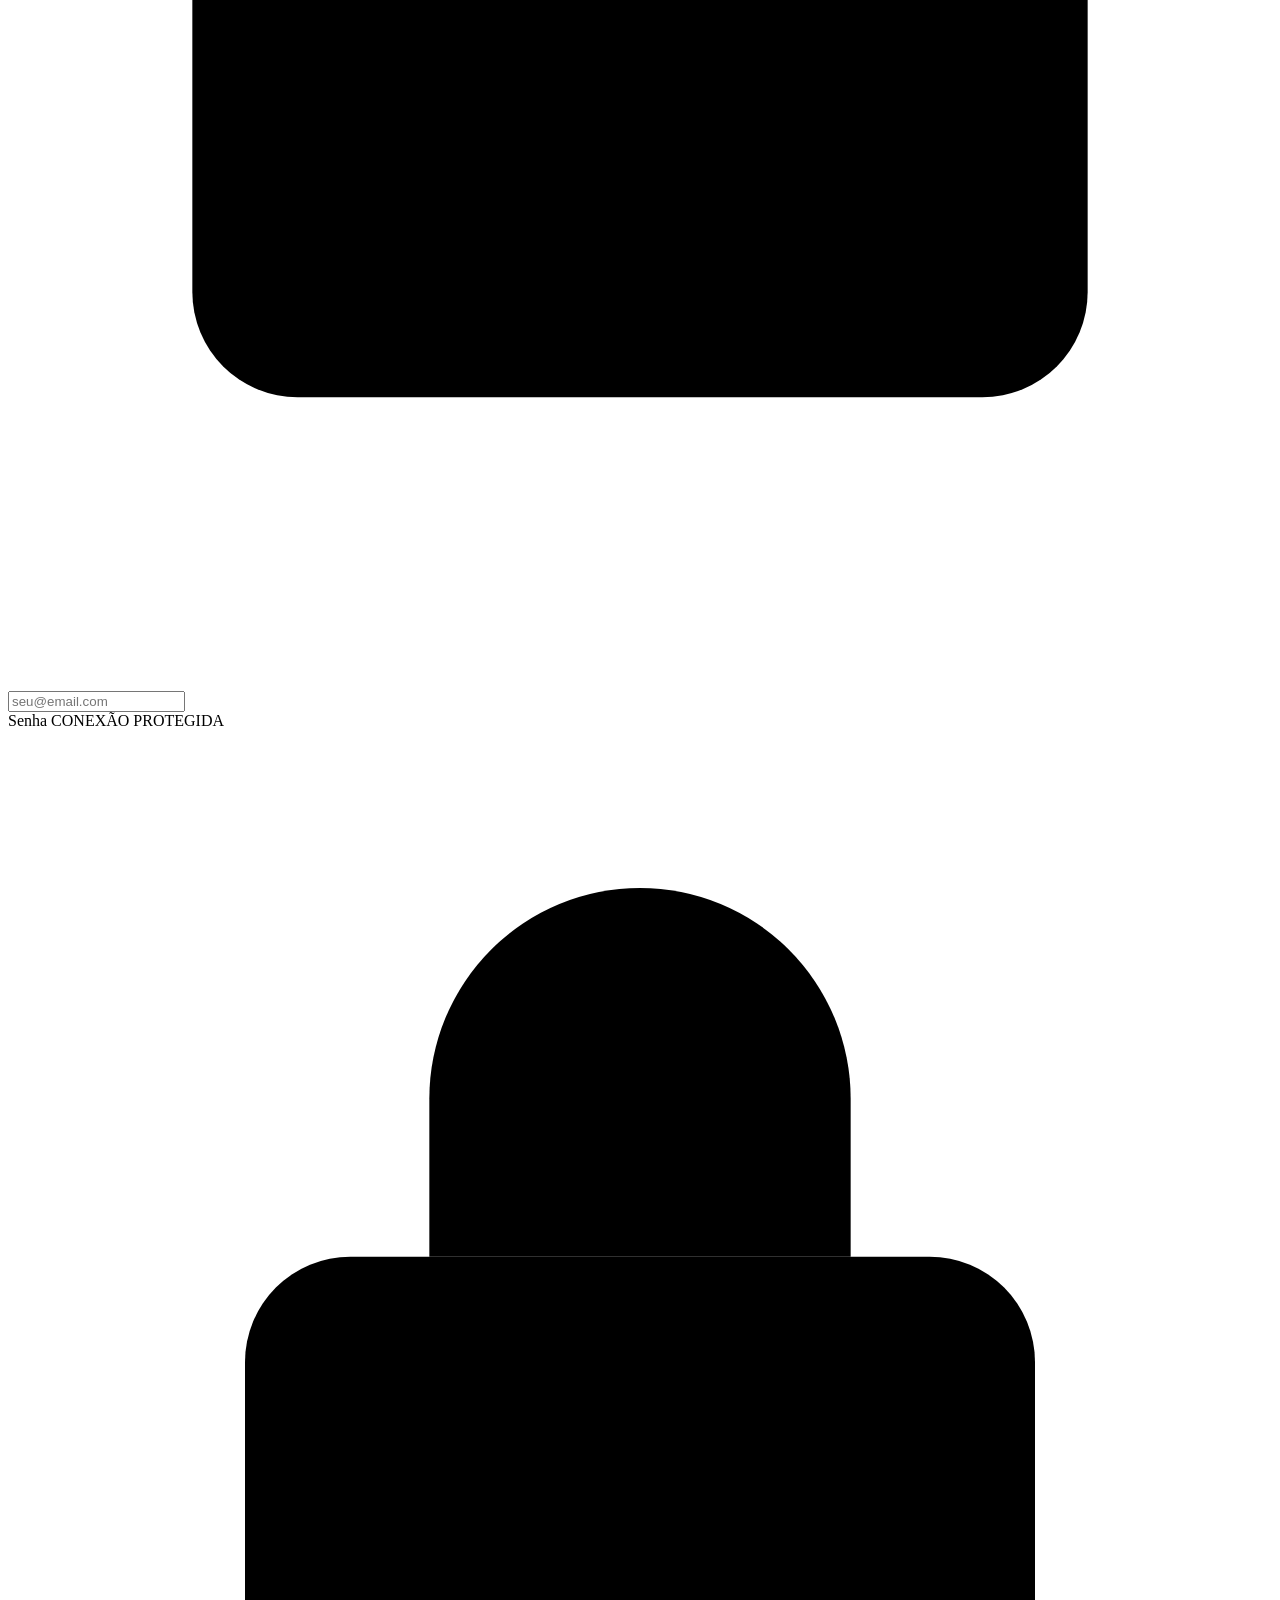
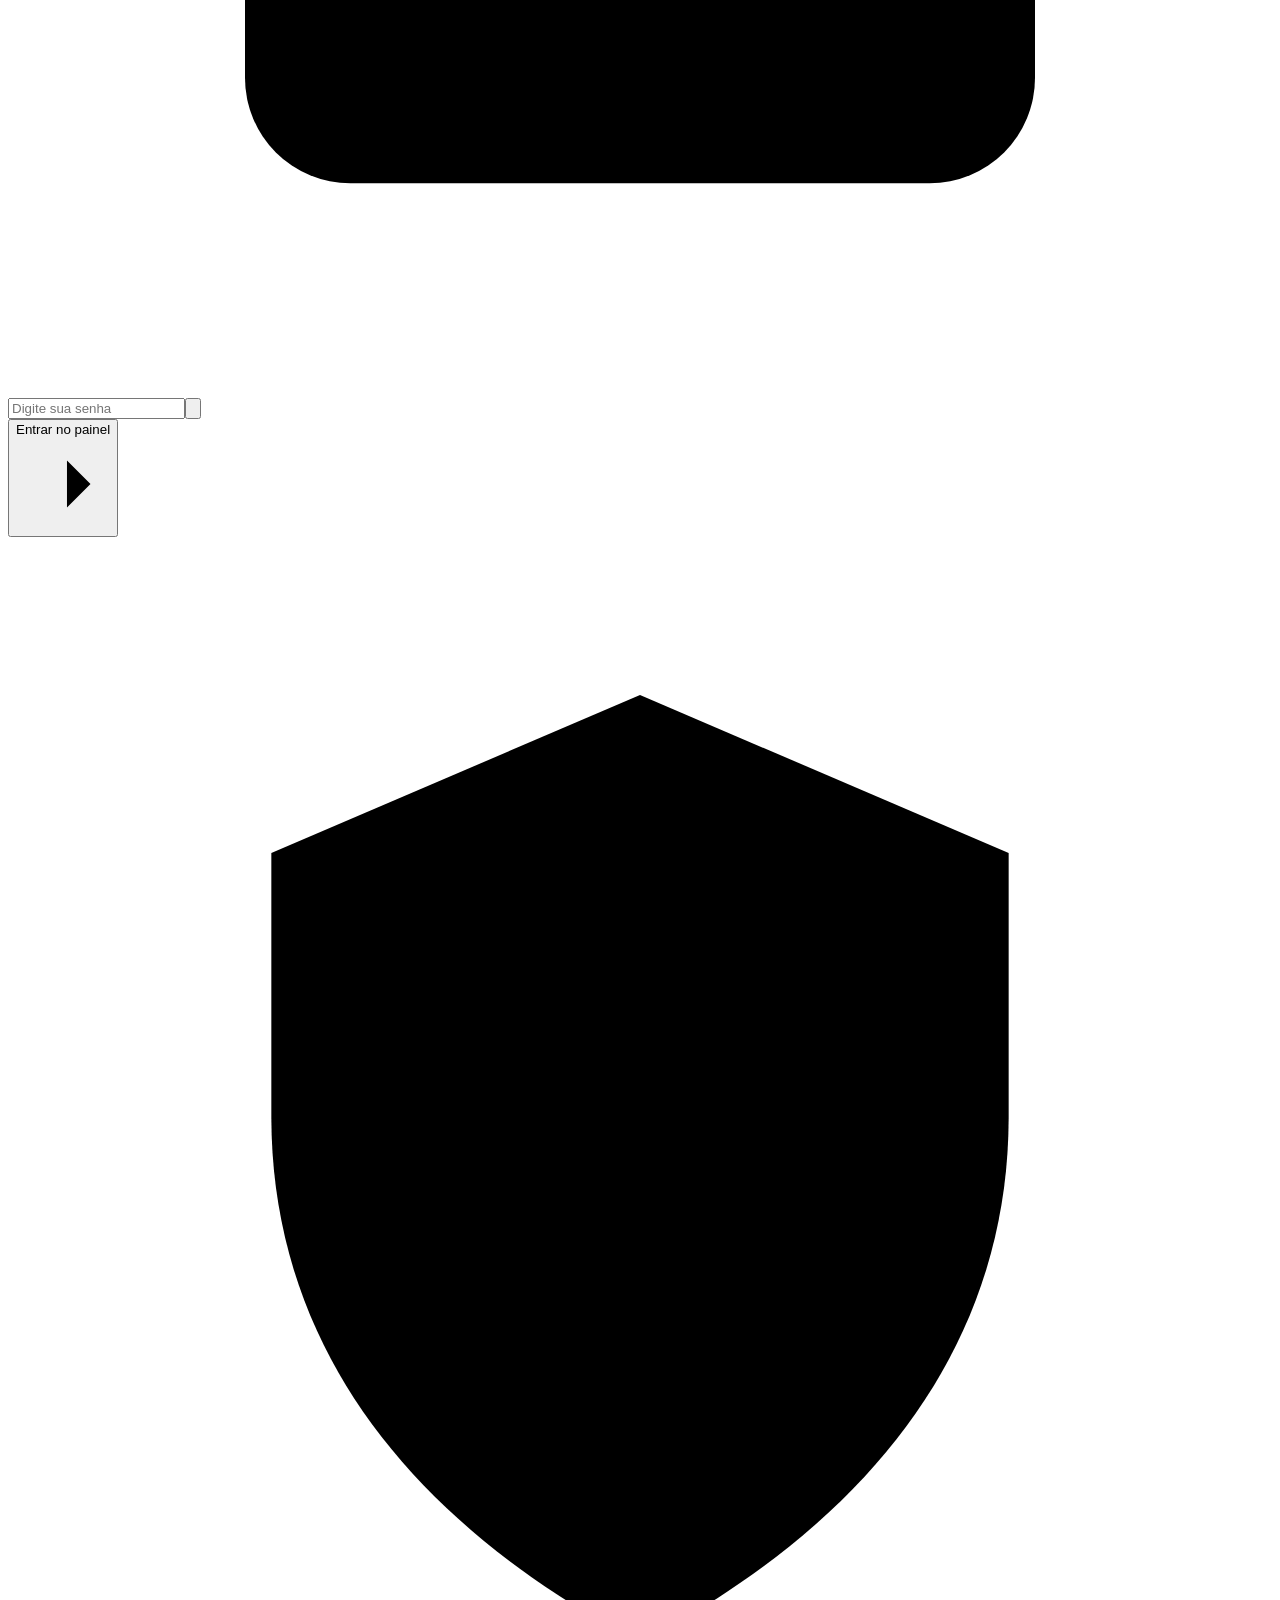
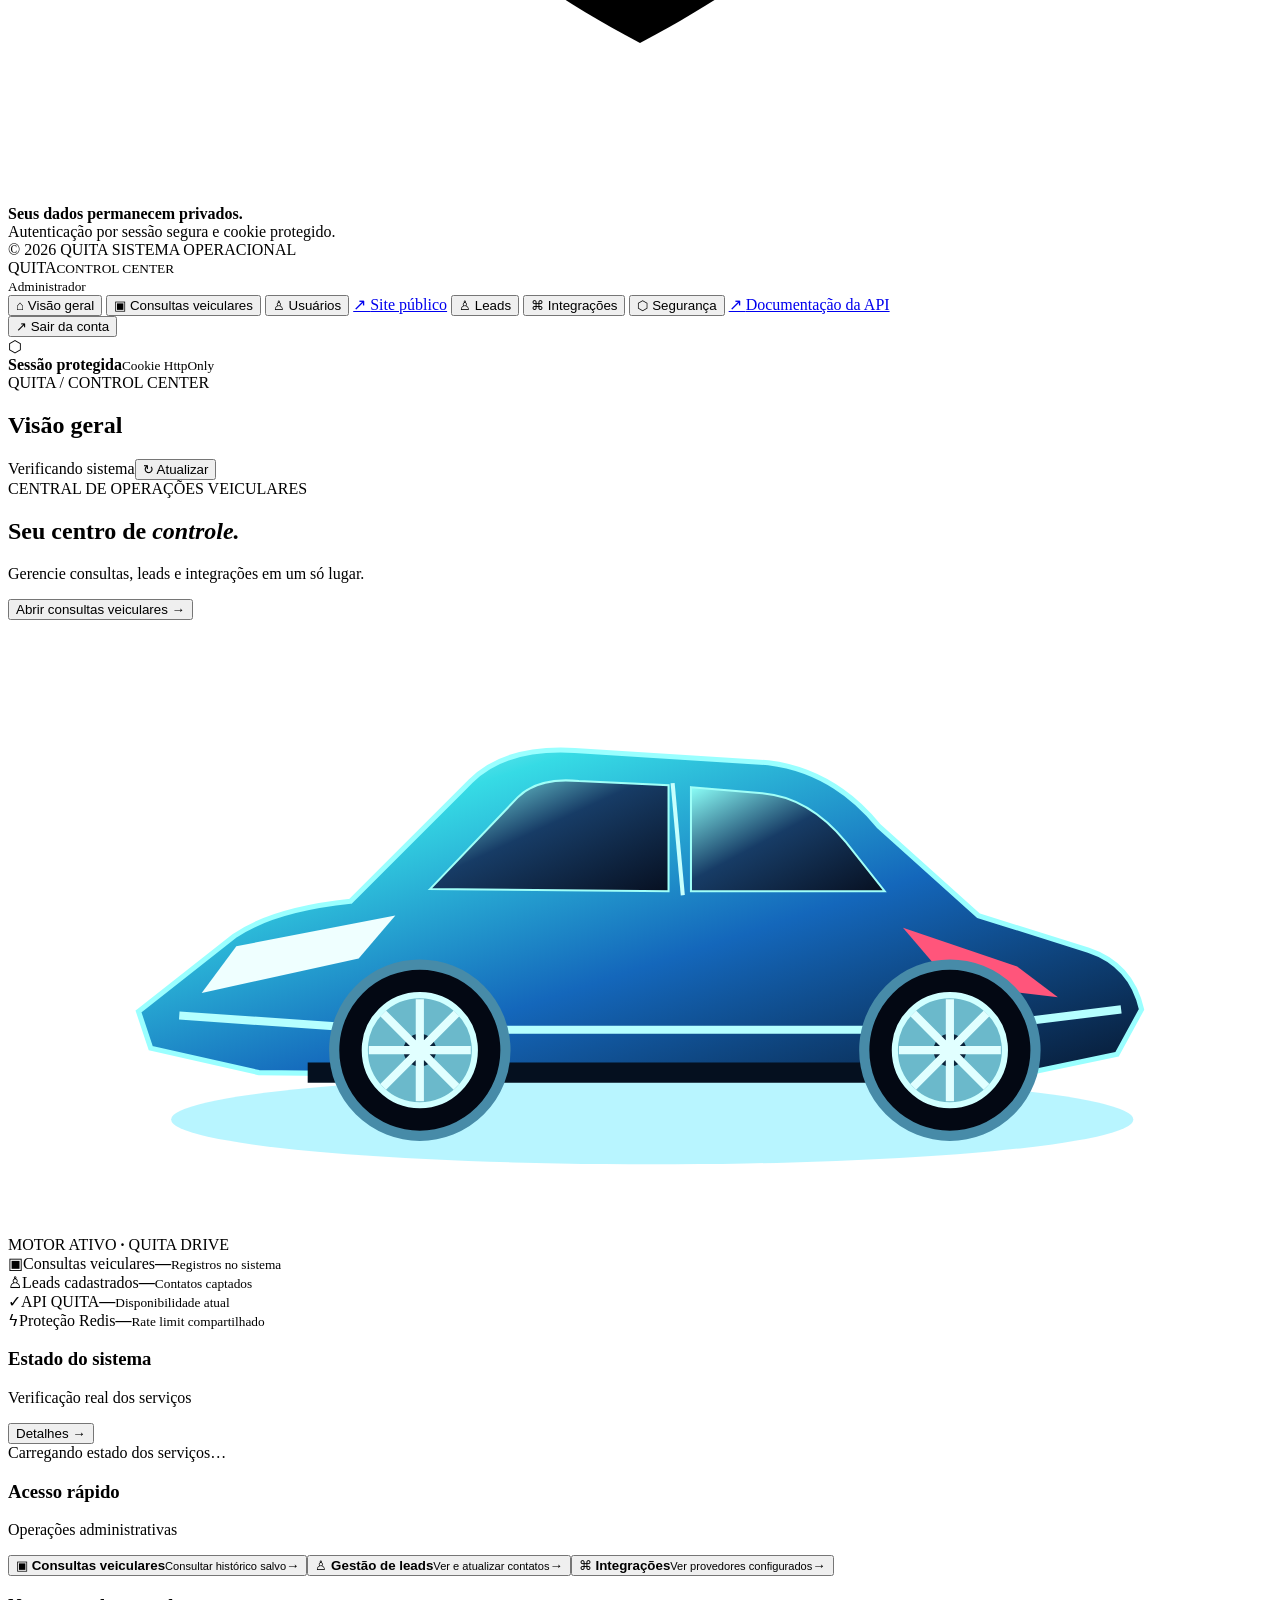
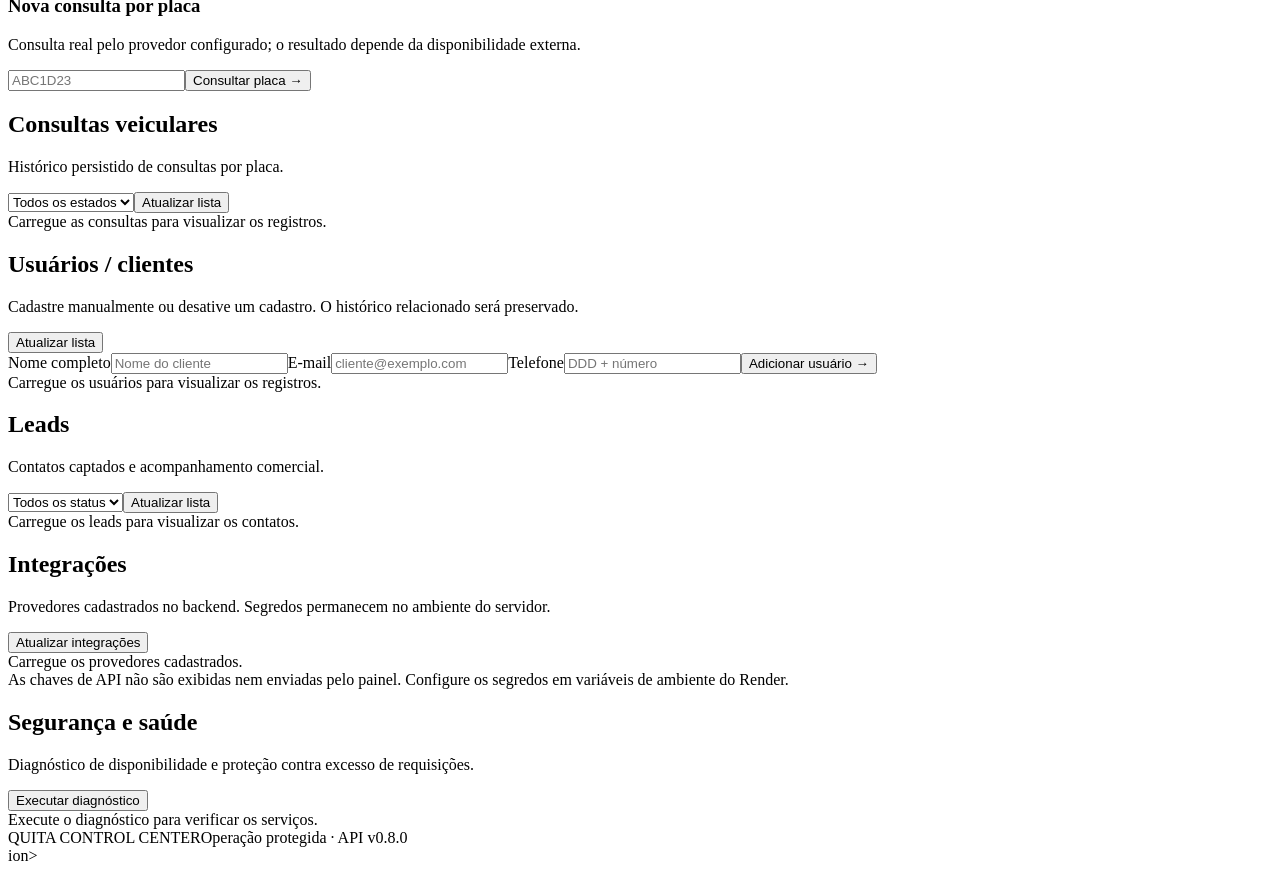
==== commit d1b945f3: "feat: add plate lookup and customer management to admin panel" ====
--- a/backend/frontend/index.html
+++ b/backend/frontend/index.html
@@ -74,6 +74,8 @@
         <nav class="admin-nav" aria-label="Navegação administrativa">
           <button class="nav-item active" data-page="overview">⌂ <span>Visão geral</span></button>
           <button class="nav-item" data-page="vehicles">▣ <span>Consultas veiculares</span></button>
+          <button class="nav-item" data-page="customers">♙ <span>Usuários</span></button>
+          <a class="nav-item" href="/">↗ <span>Site público</span></a>
           <button class="nav-item" data-page="leads">♙ <span>Leads</span></button>
           <button class="nav-item" data-page="providers">⌘ <span>Integrações</span></button>
           <button class="nav-item" data-page="security">⬡ <span>Segurança</span></button>
@@ -97,8 +99,8 @@
           <div class="overview-grid"><article class="panel-card"><div class="panel-heading"><div><h3>Estado do sistema</h3><p>Verificação real dos serviços</p></div><button class="subtle-action" data-go="security">Detalhes →</button></div><div id="service-status" class="service-list"><div class="empty-state">Carregando estado dos serviços…</div></div></article><article class="panel-card"><div class="panel-heading"><div><h3>Acesso rápido</h3><p>Operações administrativas</p></div></div><div class="quick-actions"><button data-go="vehicles">▣ <span><b>Consultas veiculares</b><small>Consultar histórico salvo</small></span><b>→</b></button><button data-go="leads">♙ <span><b>Gestão de leads</b><small>Ver e atualizar contatos</small></span><b>→</b></button><button data-go="providers">⌘ <span><b>Integrações</b><small>Ver provedores configurados</small></span><b>→</b></button></div></article></div>
           <div id="overview-message" class="inline-message" role="status"></div>
         </section>
-        <section id="page-vehicles" class="admin-page hidden"><div class="page-toolbar"><div><h2>Consultas veiculares</h2><p>Histórico persistido de consultas por placa.</p></div><div class="toolbar-controls"><select id="vehicle-filter"><option value="">Todos os estados</option><option value="success">Concluídas</option><option value="pending">Pendentes</option><option value="unavailable">Indisponíveis</option><option value="failed">Falhas</option></select><button class="refresh-button" data-load="vehicles">Atualizar lista</button></div></div><div class="panel-card table-panel"><div id="vehicles-table" class="table-wrap"><div class="empty-state">Carregue as consultas para visualizar os registros.</div></div></div></section>
-        <section id="page-leads" class="admin-page hidden"><div class="page-toolbar"><div><h2>Leads</h2><p>Contatos captados e acompanhamento comercial.</p></div><div class="toolbar-controls"><select id="lead-filter"><option value="">Todos os status</option><option value="new">Novo</option><option value="contacted">Contatado</option><option value="qualified">Qualificado</option><option value="converted">Convertido</option><option value="closed">Encerrado</option></select><button class="refresh-button" data-load="leads">Atualizar lista</button></div></div><div class="panel-card table-panel"><div id="leads-table" class="table-wrap"><div class="empty-state">Carregue os leads para visualizar os contatos.</div></div></div></section>
+        <section id="page-vehicles" class="admin-page hidden"><div class="panel-card plate-query-card"><div class="panel-heading"><div><h3>Nova consulta por placa</h3><p>Consulta real pelo provedor configurado; o resultado depende da disponibilidade externa.</p></div></div><form id="admin-plate-form" class="plate-query-form"><input id="admin-plate" name="plate" placeholder="ABC1D23" minlength="7" maxlength="10" required aria-label="Placa do veículo"><button class="primary-action" type="submit">Consultar placa →</button></form><div id="admin-plate-result" class="inline-message" role="status" aria-live="polite"></div></div><div class="page-toolbar"><div><h2>Consultas veiculares</h2><p>Histórico persistido de consultas por placa.</p></div><div class="toolbar-controls"><select id="vehicle-filter"><option value="">Todos os estados</option><option value="success">Concluídas</option><option value="pending">Pendentes</option><option value="unavailable">Indisponíveis</option><option value="failed">Falhas</option></select><button class="refresh-button" data-load="vehicles">Atualizar lista</button></div></div><div class="panel-card table-panel"><div id="vehicles-table" class="table-wrap"><div class="empty-state">Carregue as consultas para visualizar os registros.</div></div></div></section>
+        <section id="page-customers" class="admin-page hidden"><div class="page-toolbar"><div><h2>Usuários / clientes</h2><p>Cadastre manualmente ou desative um cadastro. O histórico relacionado será preservado.</p></div><button class="refresh-button" data-load="customers">Atualizar lista</button></div><div class="panel-card customer-create-card"><form id="customer-form" class="customer-form"><label>Nome completo<input name="full_name" required minlength="2" maxlength="180" placeholder="Nome do cliente"></label><label>E-mail<input name="email" type="email" maxlength="254" placeholder="cliente@exemplo.com"></label><label>Telefone<input name="phone" inputmode="tel" maxlength="32" placeholder="DDD + número"></label><button class="primary-action" type="submit">Adicionar usuário →</button></form><div id="customer-message" class="inline-message" role="status"></div></div><div class="panel-card table-panel"><div id="customers-table" class="table-wrap"><div class="empty-state">Carregue os usuários para visualizar os registros.</div></div></div></section><section id="page-leads" class="admin-page hidden"><div class="page-toolbar"><div><h2>Leads</h2><p>Contatos captados e acompanhamento comercial.</p></div><div class="toolbar-controls"><select id="lead-filter"><option value="">Todos os status</option><option value="new">Novo</option><option value="contacted">Contatado</option><option value="qualified">Qualificado</option><option value="converted">Convertido</option><option value="closed">Encerrado</option></select><button class="refresh-button" data-load="leads">Atualizar lista</button></div></div><div class="panel-card table-panel"><div id="leads-table" class="table-wrap"><div class="empty-state">Carregue os leads para visualizar os contatos.</div></div></div></section>
         <section id="page-providers" class="admin-page hidden"><div class="page-toolbar"><div><h2>Integrações</h2><p>Provedores cadastrados no backend. Segredos permanecem no ambiente do servidor.</p></div><button class="refresh-button" data-load="providers">Atualizar integrações</button></div><div id="providers-list" class="provider-grid"><div class="empty-state">Carregue os provedores cadastrados.</div></div><div class="integration-note">As chaves de API não são exibidas nem enviadas pelo painel. Configure os segredos em variáveis de ambiente do Render.</div></section>
         <section id="page-security" class="admin-page hidden"><div class="page-toolbar"><div><h2>Segurança e saúde</h2><p>Diagnóstico de disponibilidade e proteção contra excesso de requisições.</p></div><button class="refresh-button" data-load="security">Executar diagnóstico</button></div><div id="security-results" class="security-grid"><div class="empty-state">Execute o diagnóstico para verificar os serviços.</div></div></section>
         <footer class="workspace-footer"><span>QUITA CONTROL CENTER</span><span>Operação protegida · <span id="footer-version">API v0.8.0</span></span></footer>
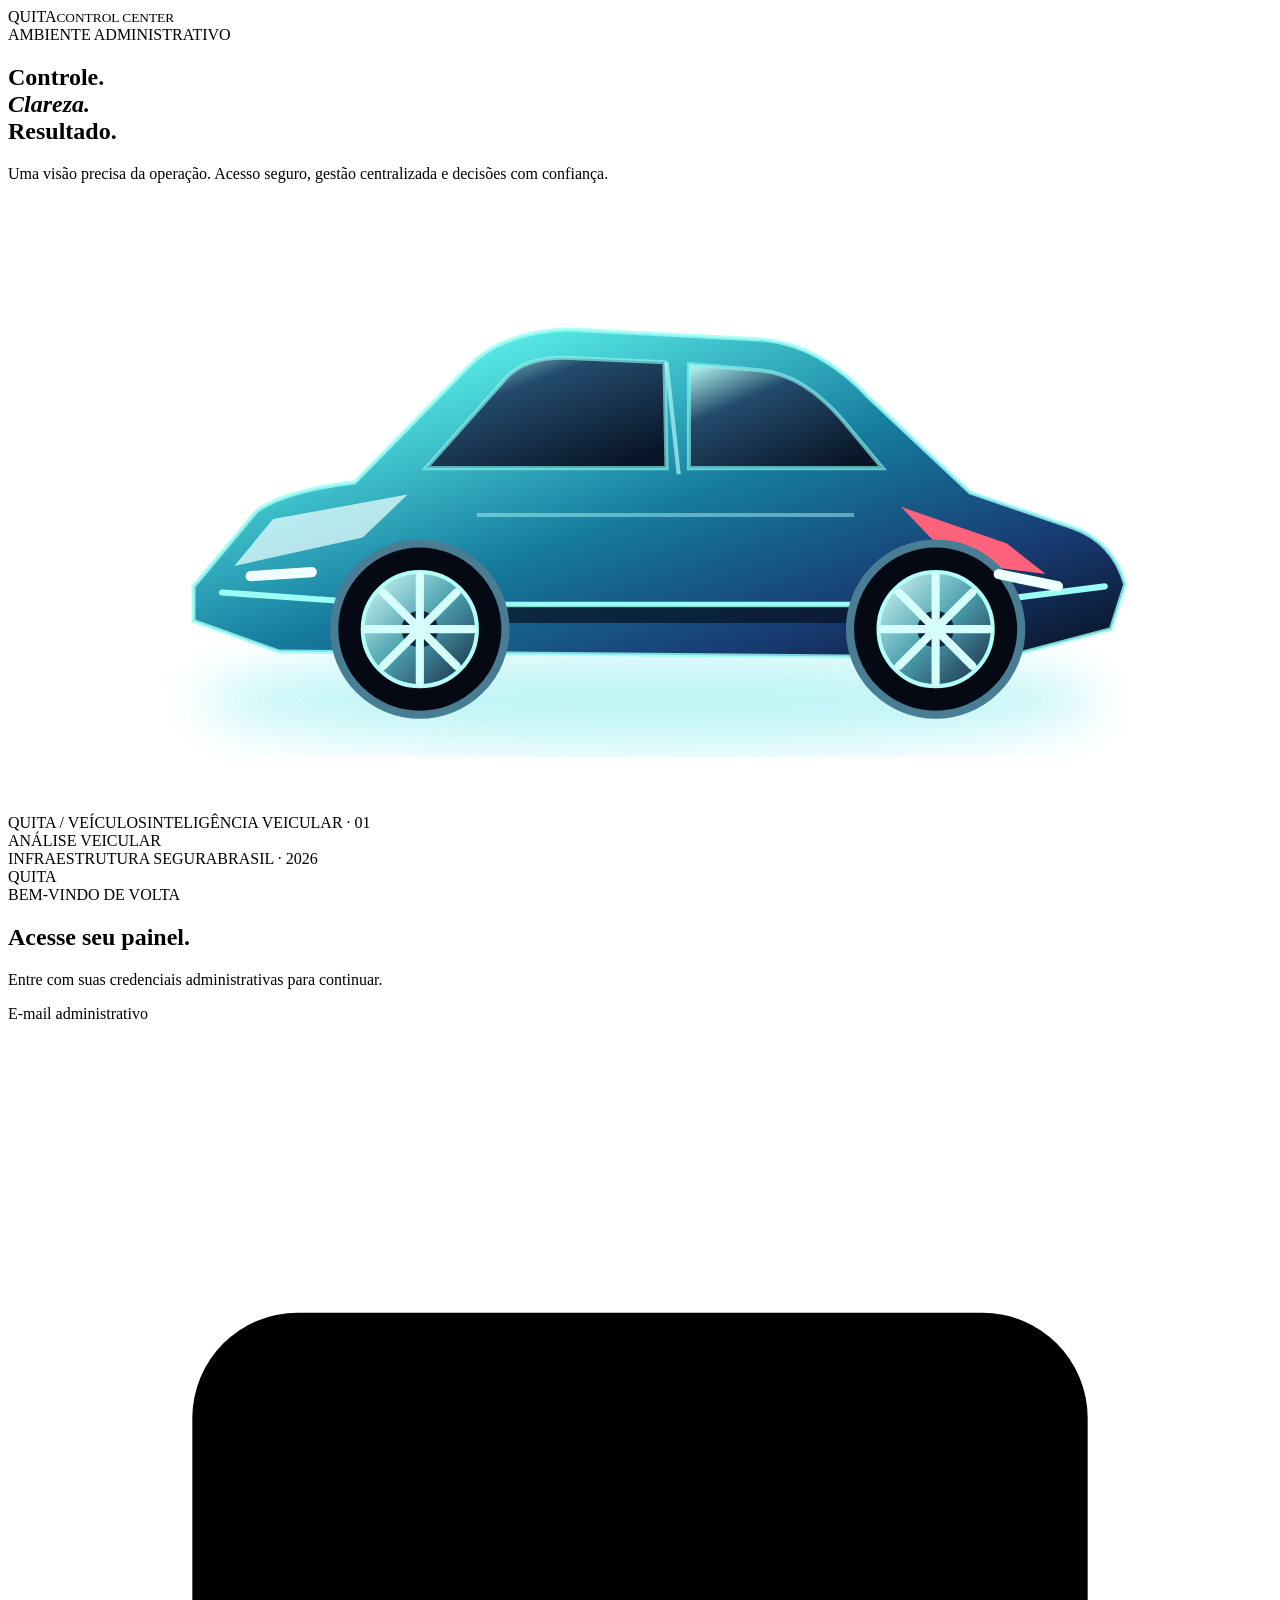
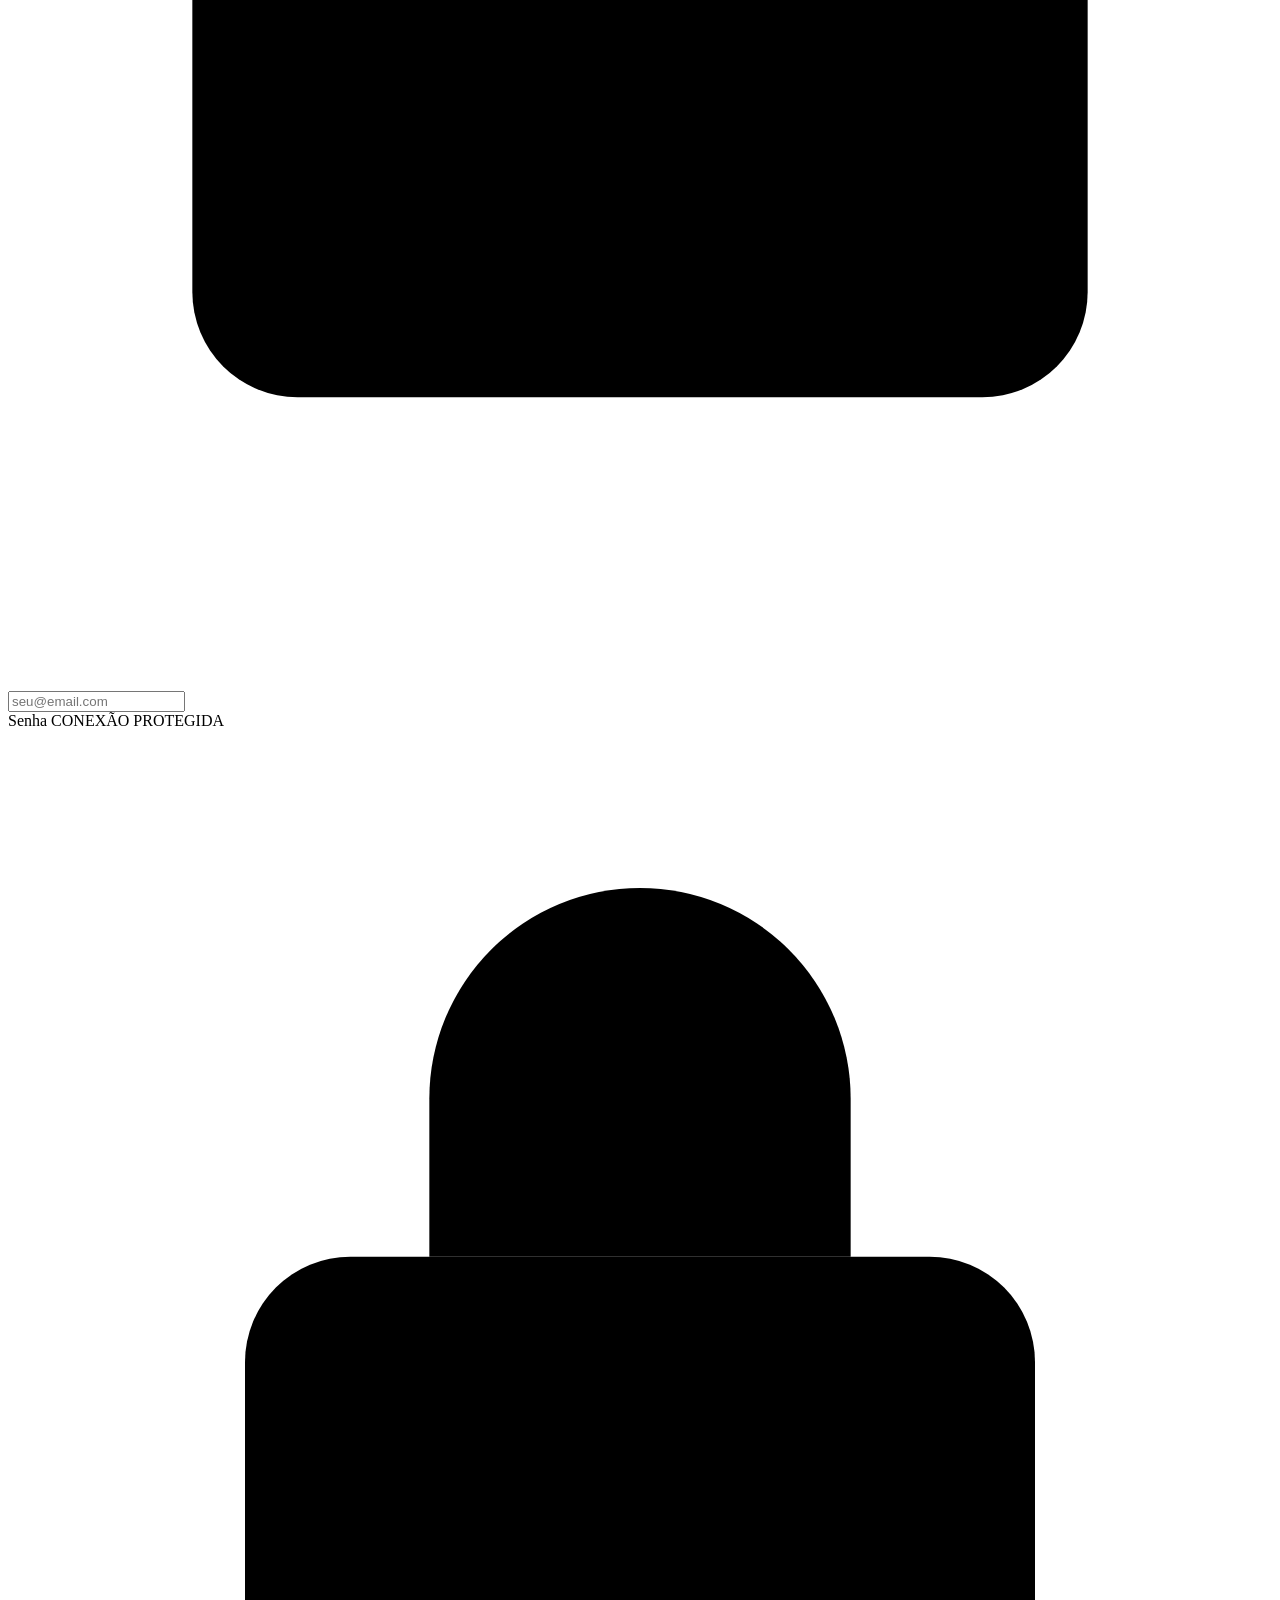
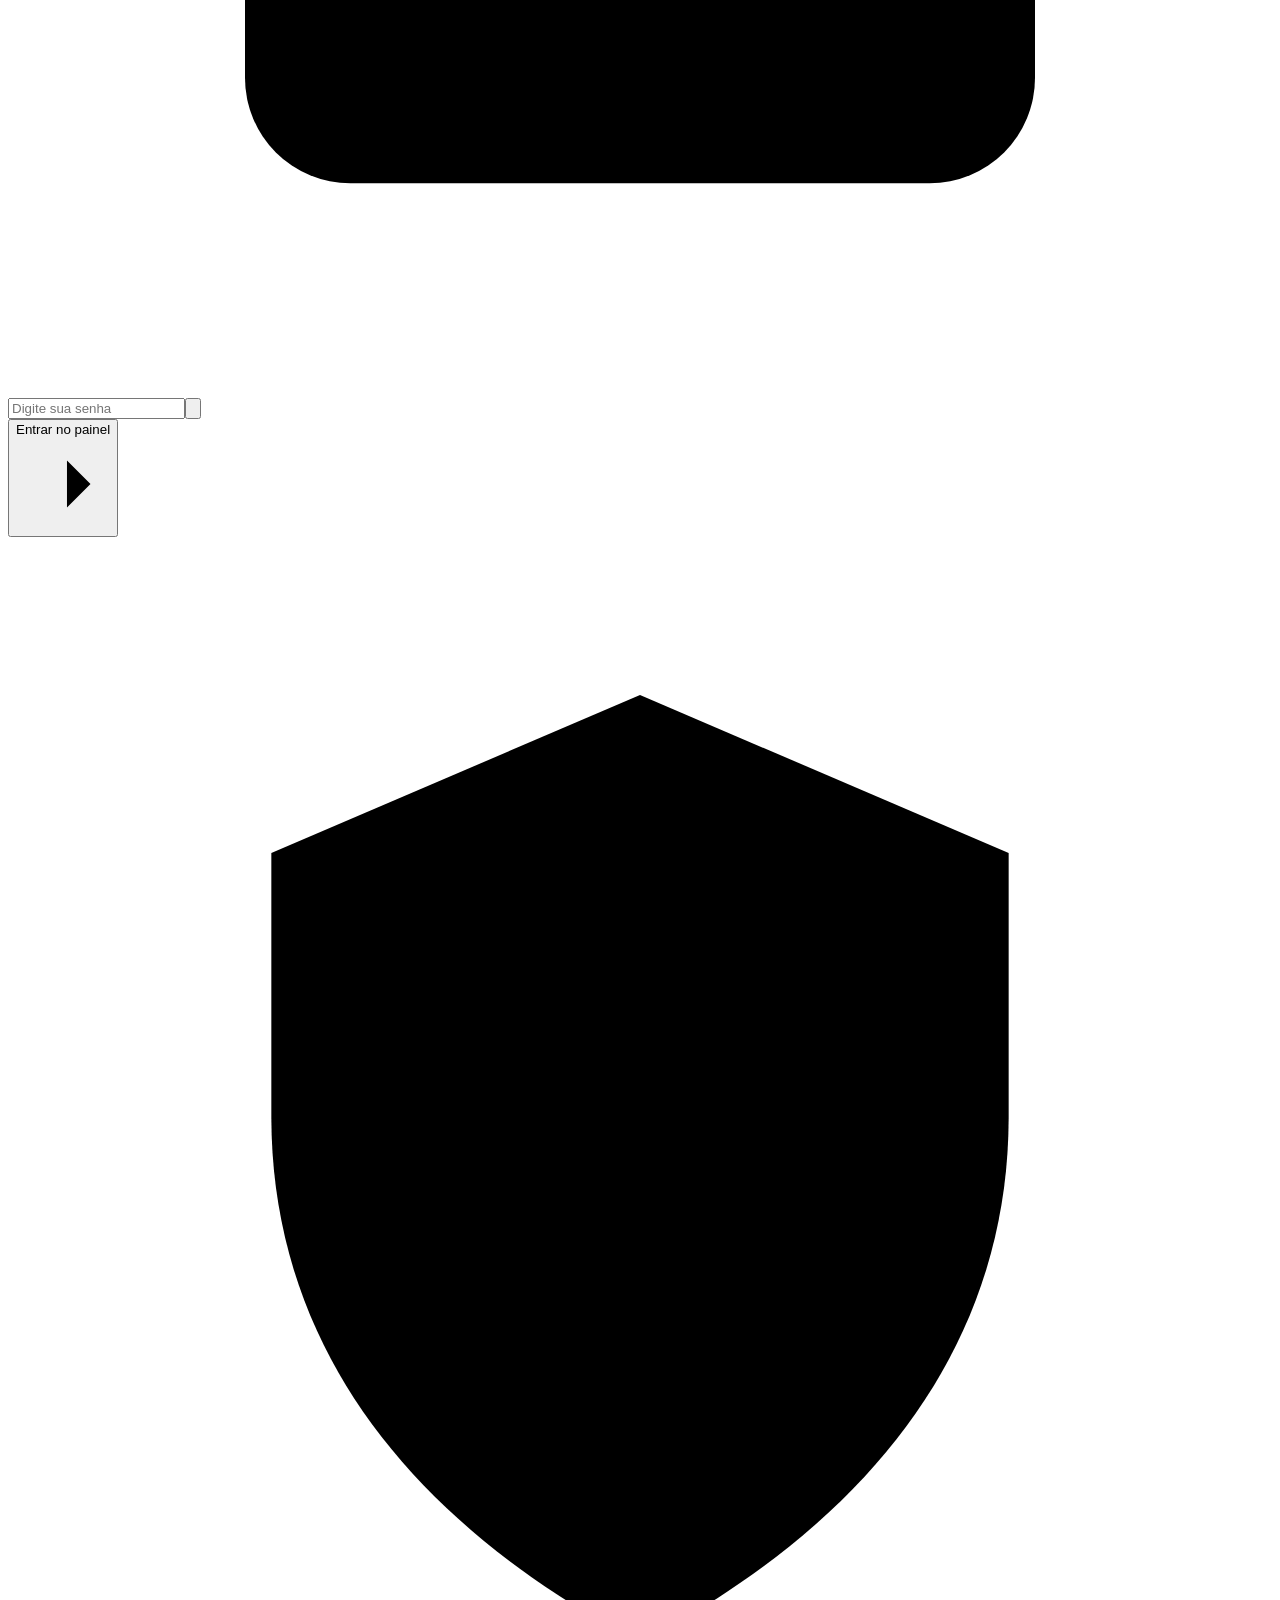
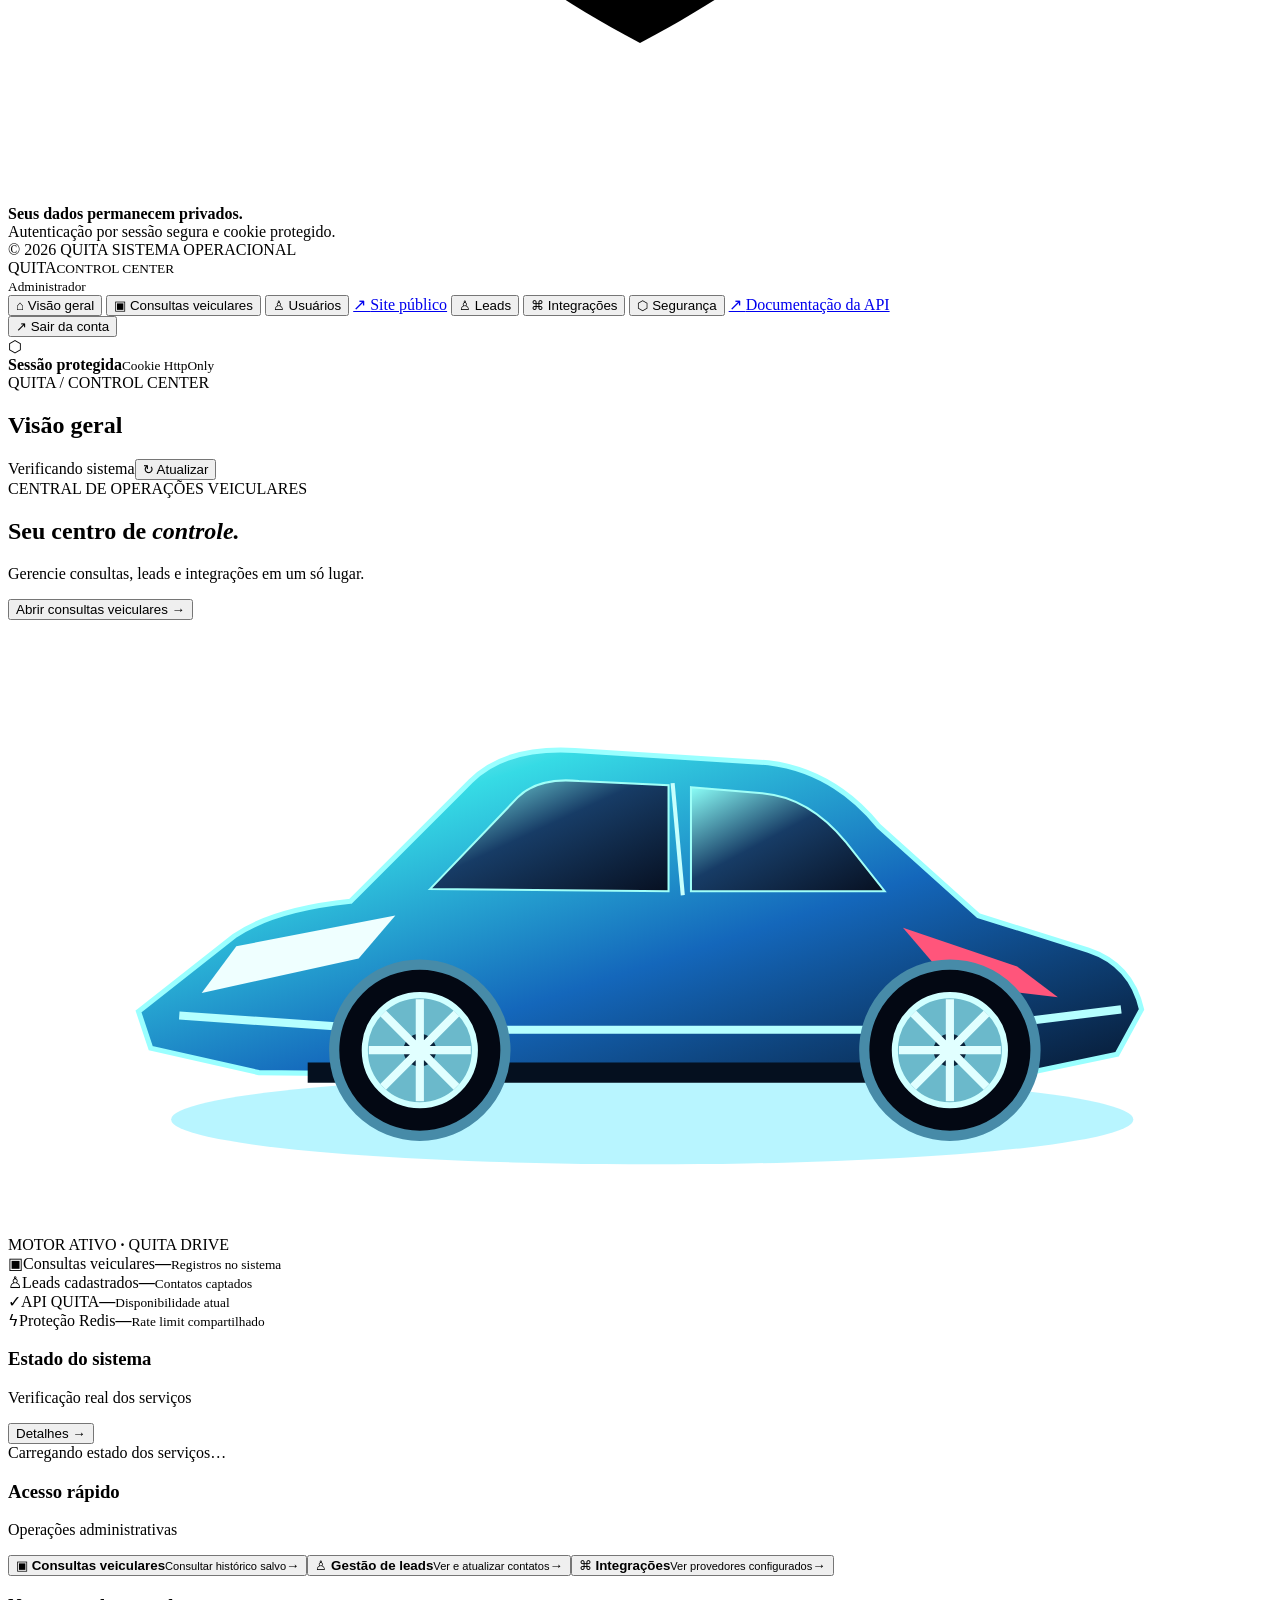
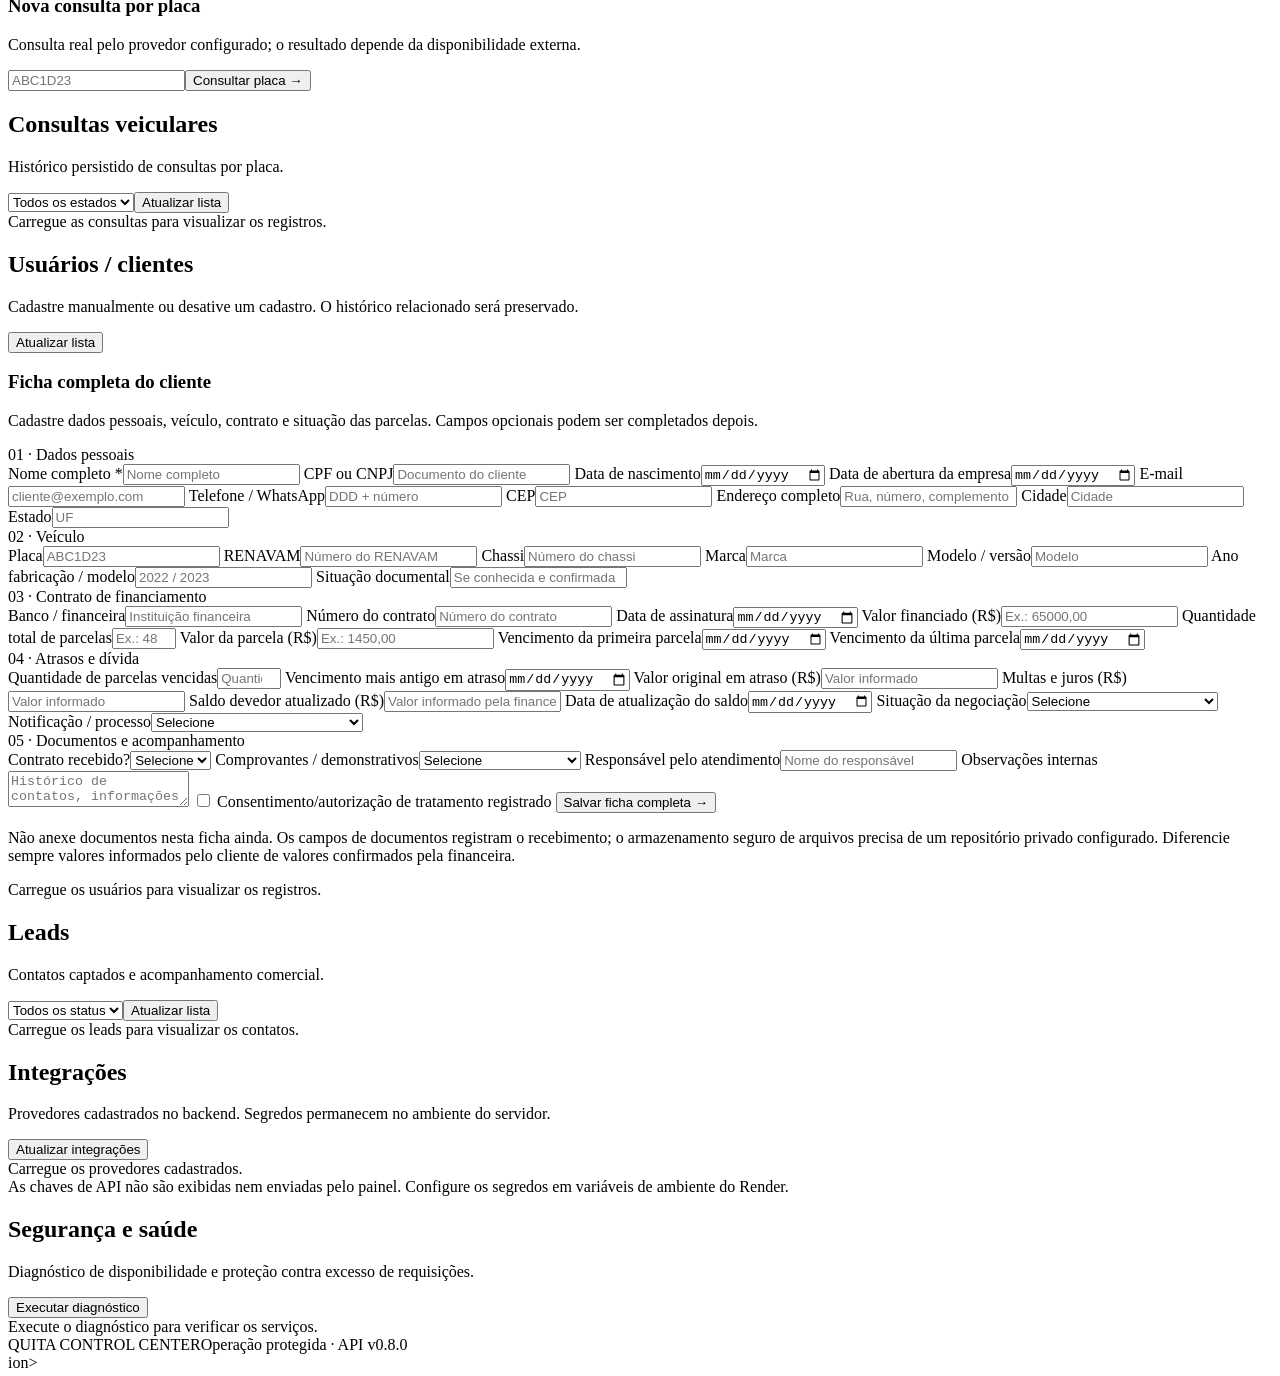
==== commit c2f62552: "Expand admin customer form with personal vehicle contract and arrears fields" ====
--- a/backend/frontend/index.html
+++ b/backend/frontend/index.html
@@ -100,7 +100,51 @@
           <div id="overview-message" class="inline-message" role="status"></div>
         </section>
         <section id="page-vehicles" class="admin-page hidden"><div class="panel-card plate-query-card"><div class="panel-heading"><div><h3>Nova consulta por placa</h3><p>Consulta real pelo provedor configurado; o resultado depende da disponibilidade externa.</p></div></div><form id="admin-plate-form" class="plate-query-form"><input id="admin-plate" name="plate" placeholder="ABC1D23" minlength="7" maxlength="10" required aria-label="Placa do veículo"><button class="primary-action" type="submit">Consultar placa →</button></form><div id="admin-plate-result" class="inline-message" role="status" aria-live="polite"></div></div><div class="page-toolbar"><div><h2>Consultas veiculares</h2><p>Histórico persistido de consultas por placa.</p></div><div class="toolbar-controls"><select id="vehicle-filter"><option value="">Todos os estados</option><option value="success">Concluídas</option><option value="pending">Pendentes</option><option value="unavailable">Indisponíveis</option><option value="failed">Falhas</option></select><button class="refresh-button" data-load="vehicles">Atualizar lista</button></div></div><div class="panel-card table-panel"><div id="vehicles-table" class="table-wrap"><div class="empty-state">Carregue as consultas para visualizar os registros.</div></div></div></section>
-        <section id="page-customers" class="admin-page hidden"><div class="page-toolbar"><div><h2>Usuários / clientes</h2><p>Cadastre manualmente ou desative um cadastro. O histórico relacionado será preservado.</p></div><button class="refresh-button" data-load="customers">Atualizar lista</button></div><div class="panel-card customer-create-card"><form id="customer-form" class="customer-form"><label>Nome completo<input name="full_name" required minlength="2" maxlength="180" placeholder="Nome do cliente"></label><label>E-mail<input name="email" type="email" maxlength="254" placeholder="cliente@exemplo.com"></label><label>Telefone<input name="phone" inputmode="tel" maxlength="32" placeholder="DDD + número"></label><button class="primary-action" type="submit">Adicionar usuário →</button></form><div id="customer-message" class="inline-message" role="status"></div></div><div class="panel-card table-panel"><div id="customers-table" class="table-wrap"><div class="empty-state">Carregue os usuários para visualizar os registros.</div></div></div></section><section id="page-leads" class="admin-page hidden"><div class="page-toolbar"><div><h2>Leads</h2><p>Contatos captados e acompanhamento comercial.</p></div><div class="toolbar-controls"><select id="lead-filter"><option value="">Todos os status</option><option value="new">Novo</option><option value="contacted">Contatado</option><option value="qualified">Qualificado</option><option value="converted">Convertido</option><option value="closed">Encerrado</option></select><button class="refresh-button" data-load="leads">Atualizar lista</button></div></div><div class="panel-card table-panel"><div id="leads-table" class="table-wrap"><div class="empty-state">Carregue os leads para visualizar os contatos.</div></div></div></section>
+        <section id="page-customers" class="admin-page hidden"><div class="page-toolbar"><div><h2>Usuários / clientes</h2><p>Cadastre manualmente ou desative um cadastro. O histórico relacionado será preservado.</p></div><button class="refresh-button" data-load="customers">Atualizar lista</button></div><div class="panel-card customer-create-card"><div class="panel-heading"><div><h3>Ficha completa do cliente</h3><p>Cadastre dados pessoais, veículo, contrato e situação das parcelas. Campos opcionais podem ser completados depois.</p></div></div><form id="customer-form" class="customer-form customer-form-expanded">
+<div class="customer-form-section">01 · Dados pessoais</div>
+<label>Nome completo *<input name="full_name" required minlength="2" maxlength="180" placeholder="Nome completo"></label>
+<label>CPF ou CNPJ<input name="cpf_cnpj" maxlength="24" placeholder="Documento do cliente"></label>
+<label>Data de nascimento<input name="birth_date" type="date"></label>
+<label>Data de abertura da empresa<input name="company_opening_date" type="date"></label>
+<label>E-mail<input name="email" type="email" maxlength="254" placeholder="cliente@exemplo.com"></label>
+<label>Telefone / WhatsApp<input name="phone" inputmode="tel" maxlength="32" placeholder="DDD + número"></label>
+<label>CEP<input name="postal_code" inputmode="numeric" maxlength="12" placeholder="CEP"></label>
+<label>Endereço completo<input name="address" maxlength="300" placeholder="Rua, número, complemento e bairro"></label>
+<label>Cidade<input name="city" maxlength="100" placeholder="Cidade"></label>
+<label>Estado<input name="state" maxlength="2" placeholder="UF"></label>
+<div class="customer-form-section">02 · Veículo</div>
+<label>Placa<input name="vehicle_plate" maxlength="10" placeholder="ABC1D23"></label>
+<label>RENAVAM<input name="renavam" maxlength="20" placeholder="Número do RENAVAM"></label>
+<label>Chassi<input name="chassis" maxlength="40" placeholder="Número do chassi"></label>
+<label>Marca<input name="vehicle_make" maxlength="80" placeholder="Marca"></label>
+<label>Modelo / versão<input name="vehicle_model" maxlength="120" placeholder="Modelo"></label>
+<label>Ano fabricação / modelo<input name="vehicle_year" maxlength="20" placeholder="2022 / 2023"></label>
+<label>Situação documental<input name="document_status" maxlength="120" placeholder="Se conhecida e confirmada"></label>
+<div class="customer-form-section">03 · Contrato de financiamento</div>
+<label>Banco / financeira<input name="bank" maxlength="160" placeholder="Instituição financeira"></label>
+<label>Número do contrato<input name="contract_number" maxlength="100" placeholder="Número do contrato"></label>
+<label>Data de assinatura<input name="contract_date" type="date"></label>
+<label>Valor financiado (R$)<input name="financed_amount" inputmode="decimal" maxlength="40" placeholder="Ex.: 65000,00"></label>
+<label>Quantidade total de parcelas<input name="total_installments" type="number" min="1" max="1000" placeholder="Ex.: 48"></label>
+<label>Valor da parcela (R$)<input name="installment_amount" inputmode="decimal" maxlength="40" placeholder="Ex.: 1450,00"></label>
+<label>Vencimento da primeira parcela<input name="first_due_date" type="date"></label>
+<label>Vencimento da última parcela<input name="last_due_date" type="date"></label>
+<div class="customer-form-section">04 · Atrasos e dívida</div>
+<label>Quantidade de parcelas vencidas<input name="overdue_installments" type="number" min="0" max="1000" placeholder="Quantidade"></label>
+<label>Vencimento mais antigo em atraso<input name="oldest_overdue_date" type="date"></label>
+<label>Valor original em atraso (R$)<input name="overdue_amount" inputmode="decimal" maxlength="40" placeholder="Valor informado"></label>
+<label>Multas e juros (R$)<input name="fees_interest" inputmode="decimal" maxlength="40" placeholder="Valor informado"></label>
+<label>Saldo devedor atualizado (R$)<input name="outstanding_balance" inputmode="decimal" maxlength="40" placeholder="Valor informado pela financeira"></label>
+<label>Data de atualização do saldo<input name="balance_updated_at" type="date"></label>
+<label>Situação da negociação<select name="negotiation_status"><option value="">Selecione</option><option>Não iniciada</option><option>Em contato com a financeira</option><option>Proposta solicitada</option><option>Em negociação</option><option>Acordo realizado</option><option>Sem informação</option></select></label>
+<label>Notificação / processo<select name="legal_status"><option value="">Selecione</option><option>Não informado</option><option>Notificação de cobrança</option><option>Notificação extrajudicial</option><option>Processo informado pelo cliente</option><option>Busca e apreensão informada</option></select></label>
+<div class="customer-form-section">05 · Documentos e acompanhamento</div>
+<label>Contrato recebido?<select name="contract_received"><option value="">Selecione</option><option>Não</option><option>Sim</option><option>Pendente</option></select></label>
+<label>Comprovantes / demonstrativos<select name="proofs_received"><option value="">Selecione</option><option>Não recebidos</option><option>Parcialmente recebidos</option><option>Recebidos</option></select></label>
+<label>Responsável pelo atendimento<input name="assigned_to" maxlength="120" placeholder="Nome do responsável"></label>
+<label class="customer-form-wide">Observações internas<textarea name="notes" maxlength="5000" placeholder="Histórico de contatos, informações confirmadas e próximos passos"></textarea></label>
+<label class="customer-form-consent"><input type="checkbox" name="privacy_consent" value="true"> Consentimento/autorização de tratamento registrado</label>
+<button class="primary-action customer-form-wide" type="submit">Salvar ficha completa →</button></form><div id="customer-message" class="inline-message" role="status"></div><p class="customer-privacy-note">Não anexe documentos nesta ficha ainda. Os campos de documentos registram o recebimento; o armazenamento seguro de arquivos precisa de um repositório privado configurado. Diferencie sempre valores informados pelo cliente de valores confirmados pela financeira.</p></div><div class="panel-card table-panel"><div id="customers-table" class="table-wrap"><div class="empty-state">Carregue os usuários para visualizar os registros.</div></div></div></section><section id="page-leads" class="admin-page hidden"><div class="page-toolbar"><div><h2>Leads</h2><p>Contatos captados e acompanhamento comercial.</p></div><div class="toolbar-controls"><select id="lead-filter"><option value="">Todos os status</option><option value="new">Novo</option><option value="contacted">Contatado</option><option value="qualified">Qualificado</option><option value="converted">Convertido</option><option value="closed">Encerrado</option></select><button class="refresh-button" data-load="leads">Atualizar lista</button></div></div><div class="panel-card table-panel"><div id="leads-table" class="table-wrap"><div class="empty-state">Carregue os leads para visualizar os contatos.</div></div></div></section>
         <section id="page-providers" class="admin-page hidden"><div class="page-toolbar"><div><h2>Integrações</h2><p>Provedores cadastrados no backend. Segredos permanecem no ambiente do servidor.</p></div><button class="refresh-button" data-load="providers">Atualizar integrações</button></div><div id="providers-list" class="provider-grid"><div class="empty-state">Carregue os provedores cadastrados.</div></div><div class="integration-note">As chaves de API não são exibidas nem enviadas pelo painel. Configure os segredos em variáveis de ambiente do Render.</div></section>
         <section id="page-security" class="admin-page hidden"><div class="page-toolbar"><div><h2>Segurança e saúde</h2><p>Diagnóstico de disponibilidade e proteção contra excesso de requisições.</p></div><button class="refresh-button" data-load="security">Executar diagnóstico</button></div><div id="security-results" class="security-grid"><div class="empty-state">Execute o diagnóstico para verificar os serviços.</div></div></section>
         <footer class="workspace-footer"><span>QUITA CONTROL CENTER</span><span>Operação protegida · <span id="footer-version">API v0.8.0</span></span></footer>
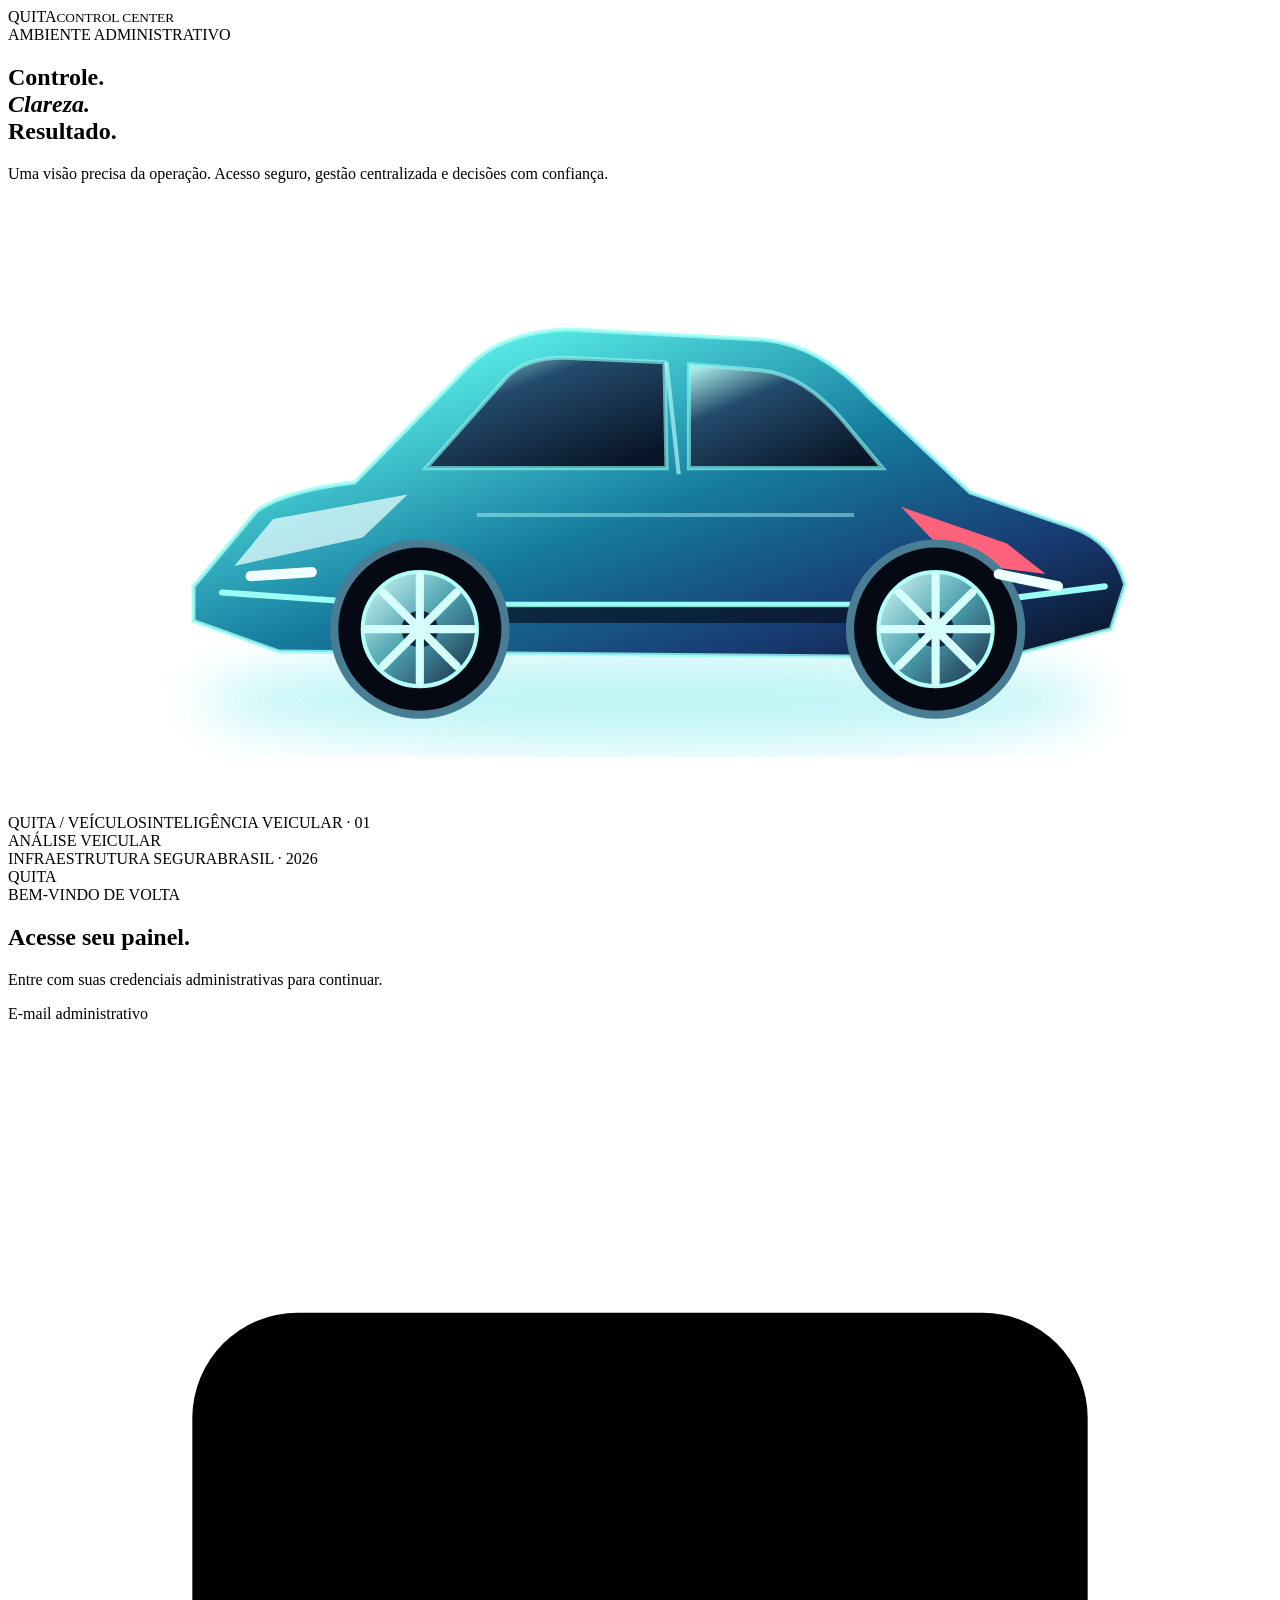
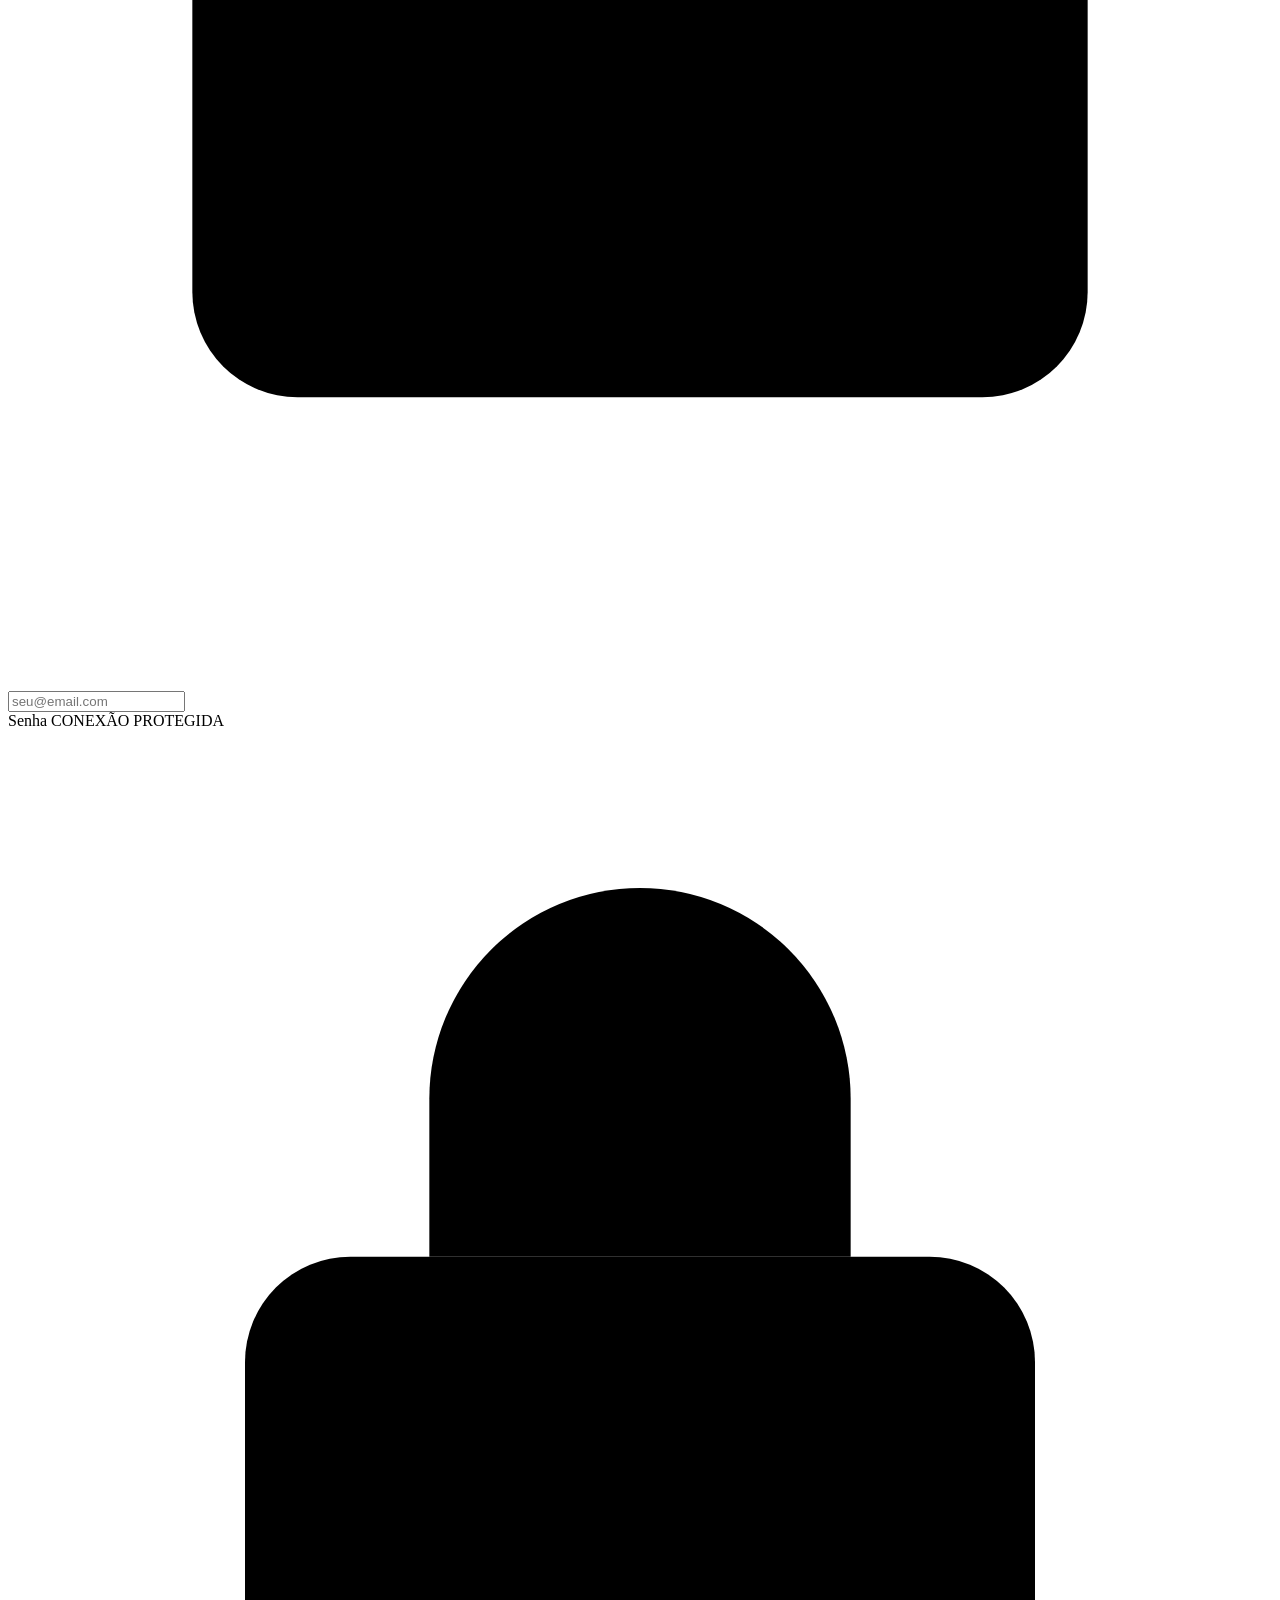
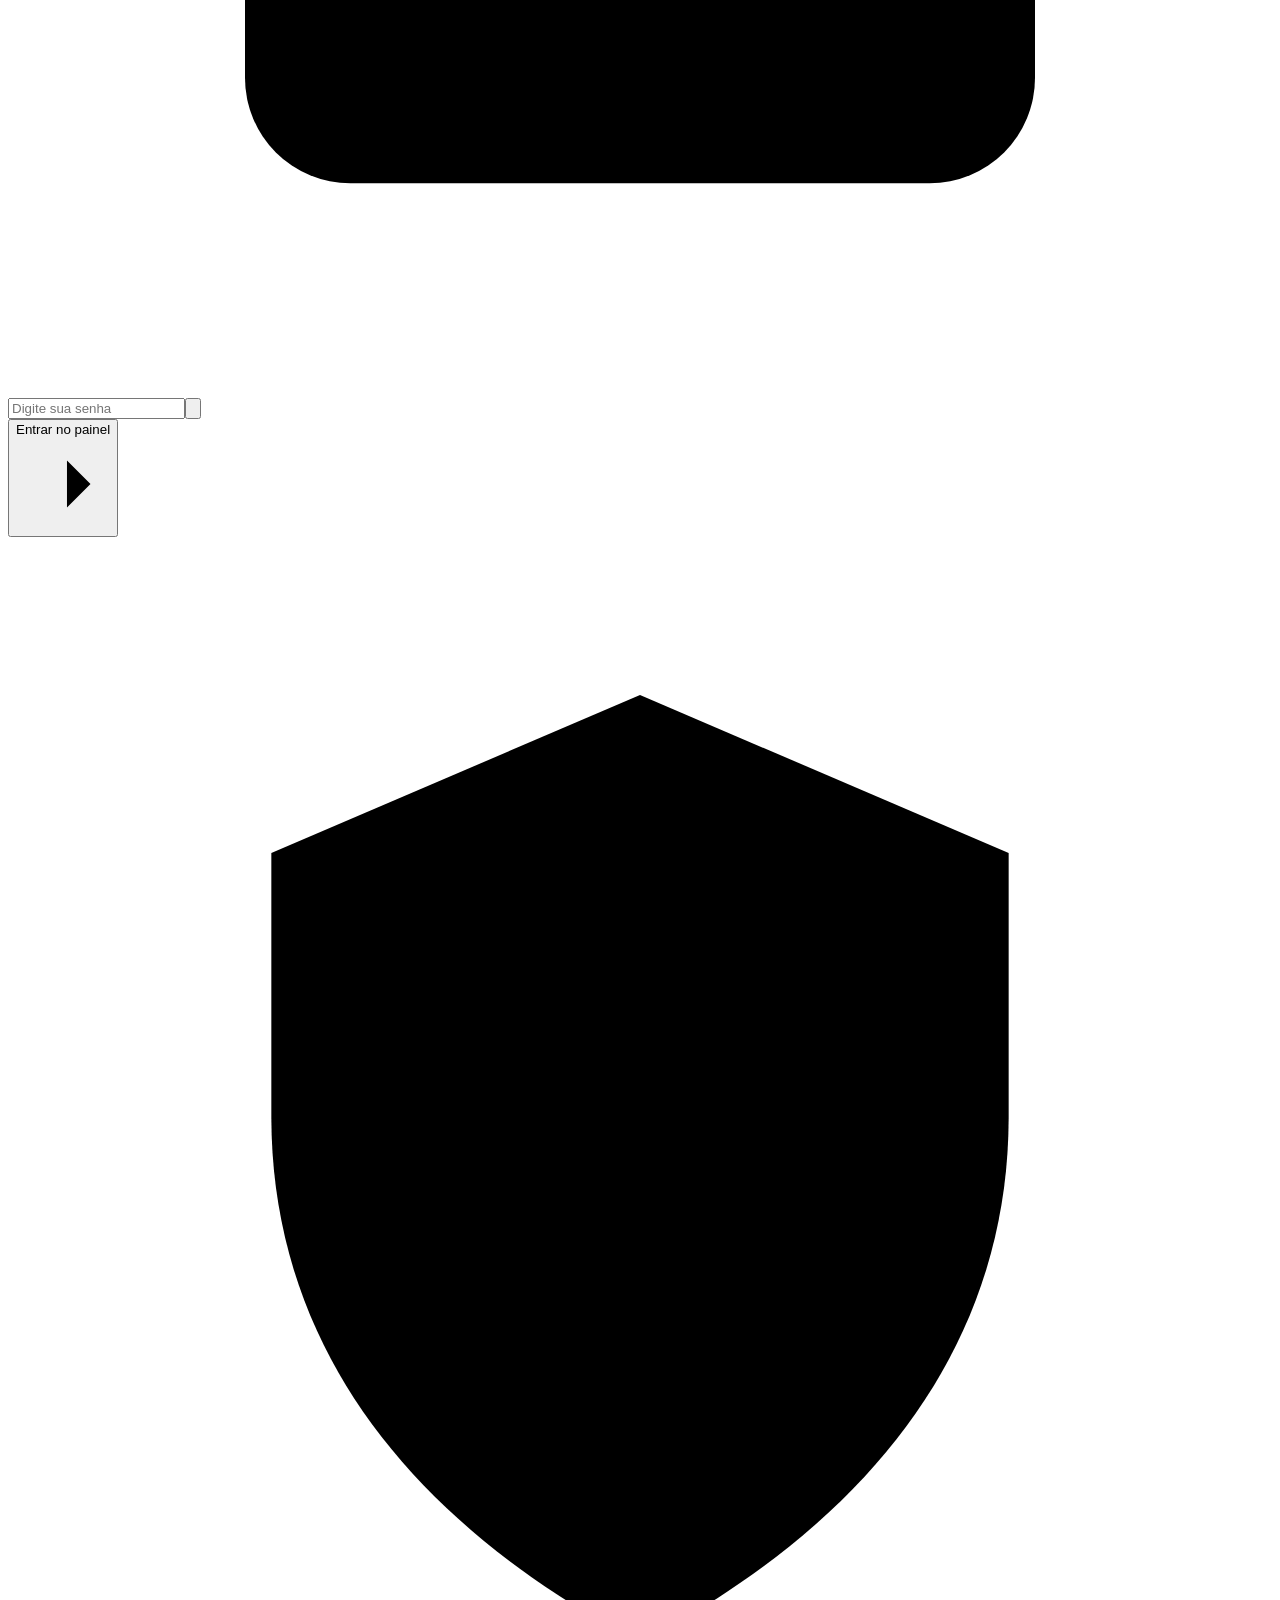
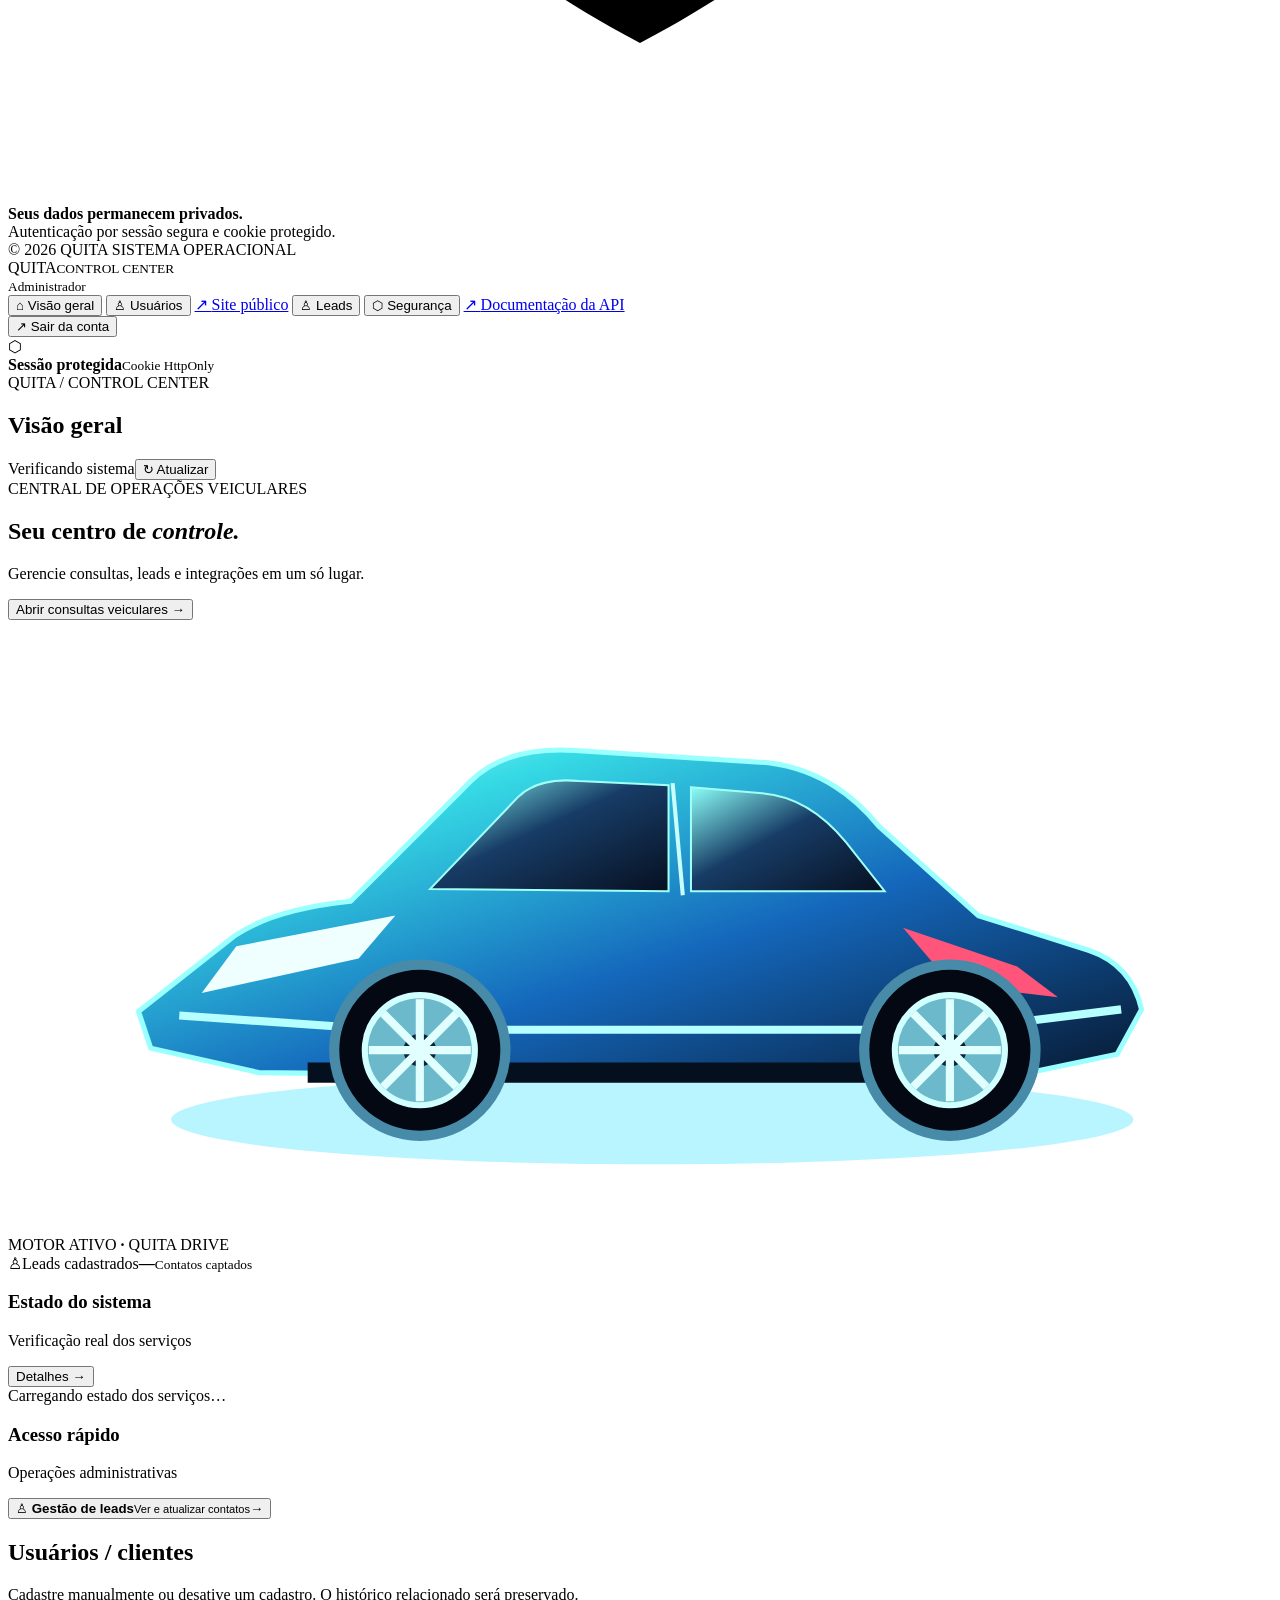
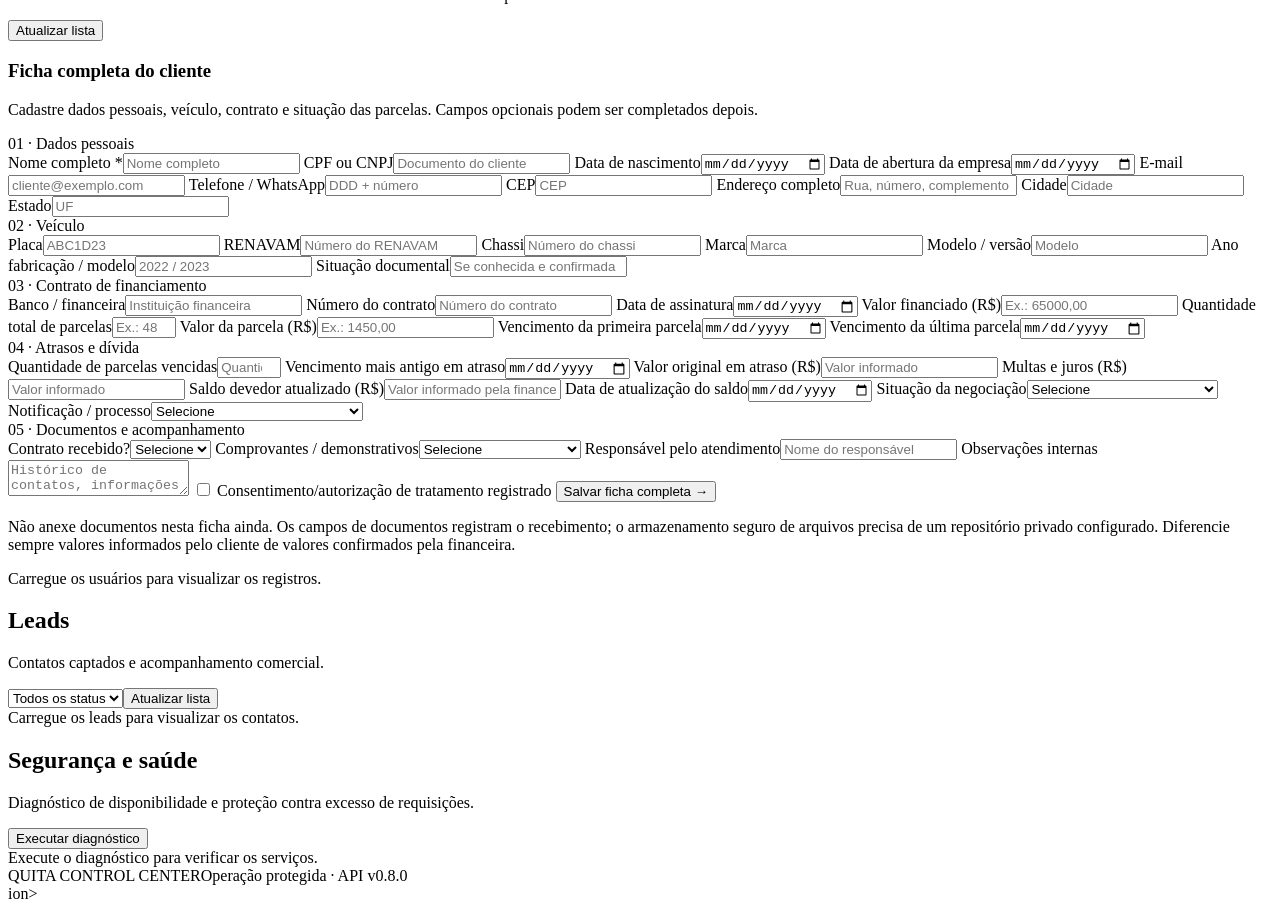
==== commit 4009ba92: "Remove consultas e integrações externas da interface administrativa" ====
--- a/backend/frontend/index.html
+++ b/backend/frontend/index.html
@@ -73,11 +73,11 @@
         <div class="sidebar-user"><span class="online-dot"></span><div><strong id="admin-email"></strong><small>Administrador</small></div></div>
         <nav class="admin-nav" aria-label="Navegação administrativa">
           <button class="nav-item active" data-page="overview">⌂ <span>Visão geral</span></button>
-          <button class="nav-item" data-page="vehicles">▣ <span>Consultas veiculares</span></button>
+
           <button class="nav-item" data-page="customers">♙ <span>Usuários</span></button>
           <a class="nav-item" href="/">↗ <span>Site público</span></a>
           <button class="nav-item" data-page="leads">♙ <span>Leads</span></button>
-          <button class="nav-item" data-page="providers">⌘ <span>Integrações</span></button>
+
           <button class="nav-item" data-page="security">⬡ <span>Segurança</span></button>
           <a class="nav-item" href="/docs">↗ <span>Documentação da API</span></a>
         </nav>
@@ -91,15 +91,11 @@
             <div class="road-scene" aria-label="Carro esportivo acelerando por uma estrada futurista"><div class="road-sky"></div><div class="road-city"></div><div class="road-surface"><span></span><span></span><span></span><span></span></div><div class="speed-streak streak-a"></div><div class="speed-streak streak-b"></div><svg class="driving-car" viewBox="0 0 620 300" role="img" aria-label="Carro esportivo azul em movimento"><defs><linearGradient id="movingPaint" x1="0" y1="0" x2="1" y2="1"><stop stop-color="#dfffff"/><stop offset=".22" stop-color="#36dbe5"/><stop offset=".58" stop-color="#1467bb"/><stop offset="1" stop-color="#07172e"/></linearGradient><linearGradient id="movingGlass" x1="0" y1="0" x2="1" y2="1"><stop stop-color="#8bfff8"/><stop offset=".45" stop-color="#173c66"/><stop offset="1" stop-color="#071021"/></linearGradient></defs><ellipse cx="316" cy="245" rx="236" ry="22" fill="#00d9ff" opacity=".28"/><path d="M64 192 111 155Q130 142 168 138L227 79Q244 62 278 64L373 70Q405 74 427 101L476 145 530 162Q551 169 556 191L544 213 482 226 123 222 70 210Z" fill="url(#movingPaint)" stroke="#9affff" stroke-width="2.5"/><path d="M207 132 250 87Q260 77 280 79L324 81 324 133Z" fill="url(#movingGlass)" stroke="#a0fff8"/><path d="M335 82 370 85Q393 87 411 109L430 133 335 133Z" fill="url(#movingGlass)" stroke="#a0fff8"/><path d="M326 80 331 135" stroke="#c8fffd" stroke-width="2"/><path d="M112 160 190 145 172 166 95 183Z" fill="#efffff"/><path d="M439 151 495 170 515 185 463 179Z" fill="#ff557b"/><path d="M84 194 185 201 465 201 546 191" fill="none" stroke="#b5ffff" stroke-width="4"/><path d="M147 222 473 222" stroke="#05101f" stroke-width="10"/><g class="wheel wheel-front"><circle cx="202" cy="211" r="42" fill="#030813" stroke="#478ba8" stroke-width="5"/><circle cx="202" cy="211" r="27" fill="#6bb9cb" stroke="#d1ffff" stroke-width="3"/><circle cx="202" cy="211" r="8" fill="#09233a"/><path d="M202 186V236M177 211H227M184 193 220 229M220 193 184 229" stroke="#e1ffff" stroke-width="4"/></g><g class="wheel wheel-back"><circle cx="462" cy="211" r="42" fill="#030813" stroke="#478ba8" stroke-width="5"/><circle cx="462" cy="211" r="27" fill="#6bb9cb" stroke="#d1ffff" stroke-width="3"/><circle cx="462" cy="211" r="8" fill="#09233a"/><path d="M462 186V236M437 211H487M444 193 480 229M480 193 444 229" stroke="#e1ffff" stroke-width="4"/></g></svg><div class="headlight-beam"></div><div class="scene-label"><span class="pulse"></span> MOTOR ATIVO <b>·</b> QUITA DRIVE</div></div>
           </div>
           <div class="metric-grid">
-            <article class="metric-card"><span class="metric-icon cyan">▣</span><span class="metric-label">Consultas veiculares</span><strong id="metric-vehicles">—</strong><small>Registros no sistema</small></article>
             <article class="metric-card"><span class="metric-icon violet">♙</span><span class="metric-label">Leads cadastrados</span><strong id="metric-leads">—</strong><small>Contatos captados</small></article>
-            <article class="metric-card"><span class="metric-icon green">✓</span><span class="metric-label">API QUITA</span><strong id="metric-api">—</strong><small>Disponibilidade atual</small></article>
-            <article class="metric-card"><span class="metric-icon amber">ϟ</span><span class="metric-label">Proteção Redis</span><strong id="metric-redis">—</strong><small>Rate limit compartilhado</small></article>
           </div>
-          <div class="overview-grid"><article class="panel-card"><div class="panel-heading"><div><h3>Estado do sistema</h3><p>Verificação real dos serviços</p></div><button class="subtle-action" data-go="security">Detalhes →</button></div><div id="service-status" class="service-list"><div class="empty-state">Carregando estado dos serviços…</div></div></article><article class="panel-card"><div class="panel-heading"><div><h3>Acesso rápido</h3><p>Operações administrativas</p></div></div><div class="quick-actions"><button data-go="vehicles">▣ <span><b>Consultas veiculares</b><small>Consultar histórico salvo</small></span><b>→</b></button><button data-go="leads">♙ <span><b>Gestão de leads</b><small>Ver e atualizar contatos</small></span><b>→</b></button><button data-go="providers">⌘ <span><b>Integrações</b><small>Ver provedores configurados</small></span><b>→</b></button></div></article></div>
+          <div class="overview-grid"><article class="panel-card"><div class="panel-heading"><div><h3>Estado do sistema</h3><p>Verificação real dos serviços</p></div><button class="subtle-action" data-go="security">Detalhes →</button></div><div id="service-status" class="service-list"><div class="empty-state">Carregando estado dos serviços…</div></div></article><article class="panel-card"><div class="panel-heading"><div><h3>Acesso rápido</h3><p>Operações administrativas</p></div></div><div class="quick-actions"><button data-go="leads">♙ <span><b>Gestão de leads</b><small>Ver e atualizar contatos</small></span><b>→</b></button></div></article></div>
           <div id="overview-message" class="inline-message" role="status"></div>
         </section>
-        <section id="page-vehicles" class="admin-page hidden"><div class="panel-card plate-query-card"><div class="panel-heading"><div><h3>Nova consulta por placa</h3><p>Consulta real pelo provedor configurado; o resultado depende da disponibilidade externa.</p></div></div><form id="admin-plate-form" class="plate-query-form"><input id="admin-plate" name="plate" placeholder="ABC1D23" minlength="7" maxlength="10" required aria-label="Placa do veículo"><button class="primary-action" type="submit">Consultar placa →</button></form><div id="admin-plate-result" class="inline-message" role="status" aria-live="polite"></div></div><div class="page-toolbar"><div><h2>Consultas veiculares</h2><p>Histórico persistido de consultas por placa.</p></div><div class="toolbar-controls"><select id="vehicle-filter"><option value="">Todos os estados</option><option value="success">Concluídas</option><option value="pending">Pendentes</option><option value="unavailable">Indisponíveis</option><option value="failed">Falhas</option></select><button class="refresh-button" data-load="vehicles">Atualizar lista</button></div></div><div class="panel-card table-panel"><div id="vehicles-table" class="table-wrap"><div class="empty-state">Carregue as consultas para visualizar os registros.</div></div></div></section>
         <section id="page-customers" class="admin-page hidden"><div class="page-toolbar"><div><h2>Usuários / clientes</h2><p>Cadastre manualmente ou desative um cadastro. O histórico relacionado será preservado.</p></div><button class="refresh-button" data-load="customers">Atualizar lista</button></div><div class="panel-card customer-create-card"><div class="panel-heading"><div><h3>Ficha completa do cliente</h3><p>Cadastre dados pessoais, veículo, contrato e situação das parcelas. Campos opcionais podem ser completados depois.</p></div></div><form id="customer-form" class="customer-form customer-form-expanded">
 <div class="customer-form-section">01 · Dados pessoais</div>
 <label>Nome completo *<input name="full_name" required minlength="2" maxlength="180" placeholder="Nome completo"></label>
@@ -145,7 +141,6 @@
 <label class="customer-form-wide">Observações internas<textarea name="notes" maxlength="5000" placeholder="Histórico de contatos, informações confirmadas e próximos passos"></textarea></label>
 <label class="customer-form-consent"><input type="checkbox" name="privacy_consent" value="true"> Consentimento/autorização de tratamento registrado</label>
 <button class="primary-action customer-form-wide" type="submit">Salvar ficha completa →</button></form><div id="customer-message" class="inline-message" role="status"></div><p class="customer-privacy-note">Não anexe documentos nesta ficha ainda. Os campos de documentos registram o recebimento; o armazenamento seguro de arquivos precisa de um repositório privado configurado. Diferencie sempre valores informados pelo cliente de valores confirmados pela financeira.</p></div><div class="panel-card table-panel"><div id="customers-table" class="table-wrap"><div class="empty-state">Carregue os usuários para visualizar os registros.</div></div></div></section><section id="page-leads" class="admin-page hidden"><div class="page-toolbar"><div><h2>Leads</h2><p>Contatos captados e acompanhamento comercial.</p></div><div class="toolbar-controls"><select id="lead-filter"><option value="">Todos os status</option><option value="new">Novo</option><option value="contacted">Contatado</option><option value="qualified">Qualificado</option><option value="converted">Convertido</option><option value="closed">Encerrado</option></select><button class="refresh-button" data-load="leads">Atualizar lista</button></div></div><div class="panel-card table-panel"><div id="leads-table" class="table-wrap"><div class="empty-state">Carregue os leads para visualizar os contatos.</div></div></div></section>
-        <section id="page-providers" class="admin-page hidden"><div class="page-toolbar"><div><h2>Integrações</h2><p>Provedores cadastrados no backend. Segredos permanecem no ambiente do servidor.</p></div><button class="refresh-button" data-load="providers">Atualizar integrações</button></div><div id="providers-list" class="provider-grid"><div class="empty-state">Carregue os provedores cadastrados.</div></div><div class="integration-note">As chaves de API não são exibidas nem enviadas pelo painel. Configure os segredos em variáveis de ambiente do Render.</div></section>
         <section id="page-security" class="admin-page hidden"><div class="page-toolbar"><div><h2>Segurança e saúde</h2><p>Diagnóstico de disponibilidade e proteção contra excesso de requisições.</p></div><button class="refresh-button" data-load="security">Executar diagnóstico</button></div><div id="security-results" class="security-grid"><div class="empty-state">Execute o diagnóstico para verificar os serviços.</div></div></section>
         <footer class="workspace-footer"><span>QUITA CONTROL CENTER</span><span>Operação protegida · <span id="footer-version">API v0.8.0</span></span></footer>
       </div>
